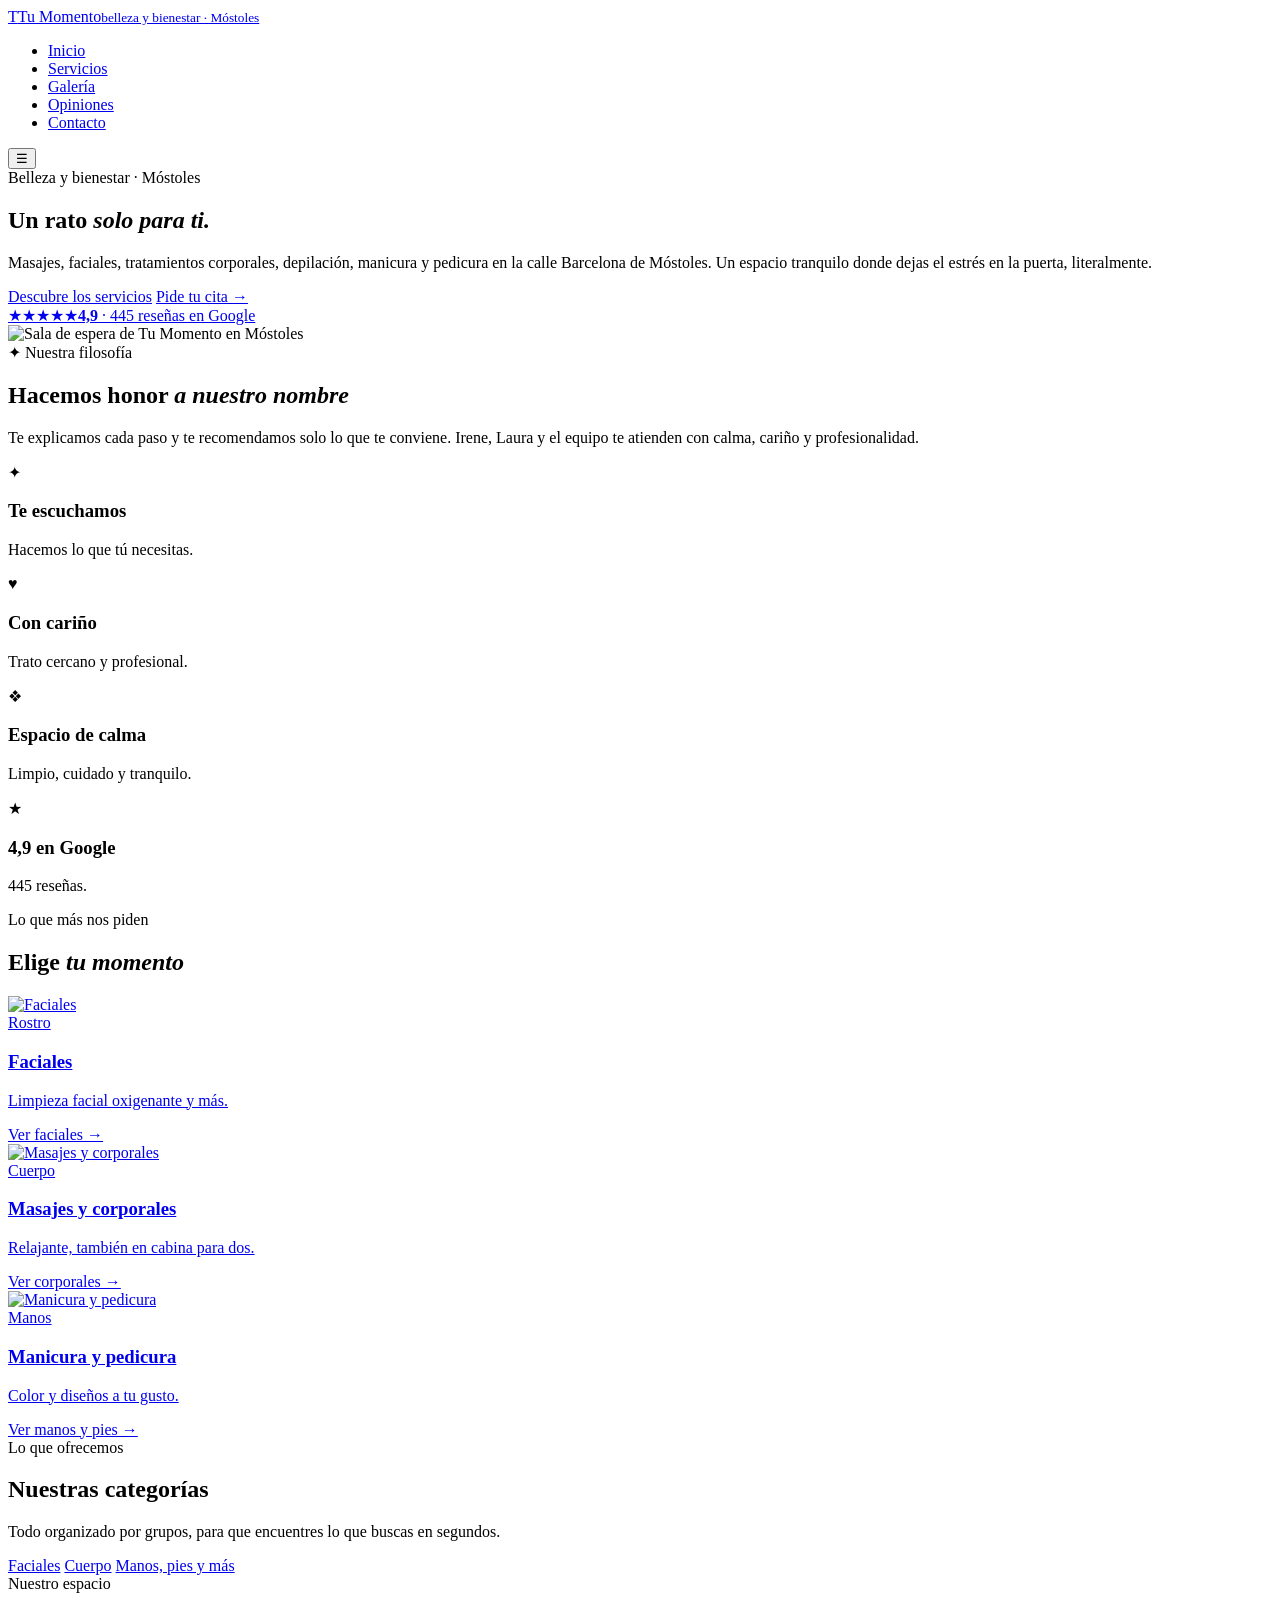
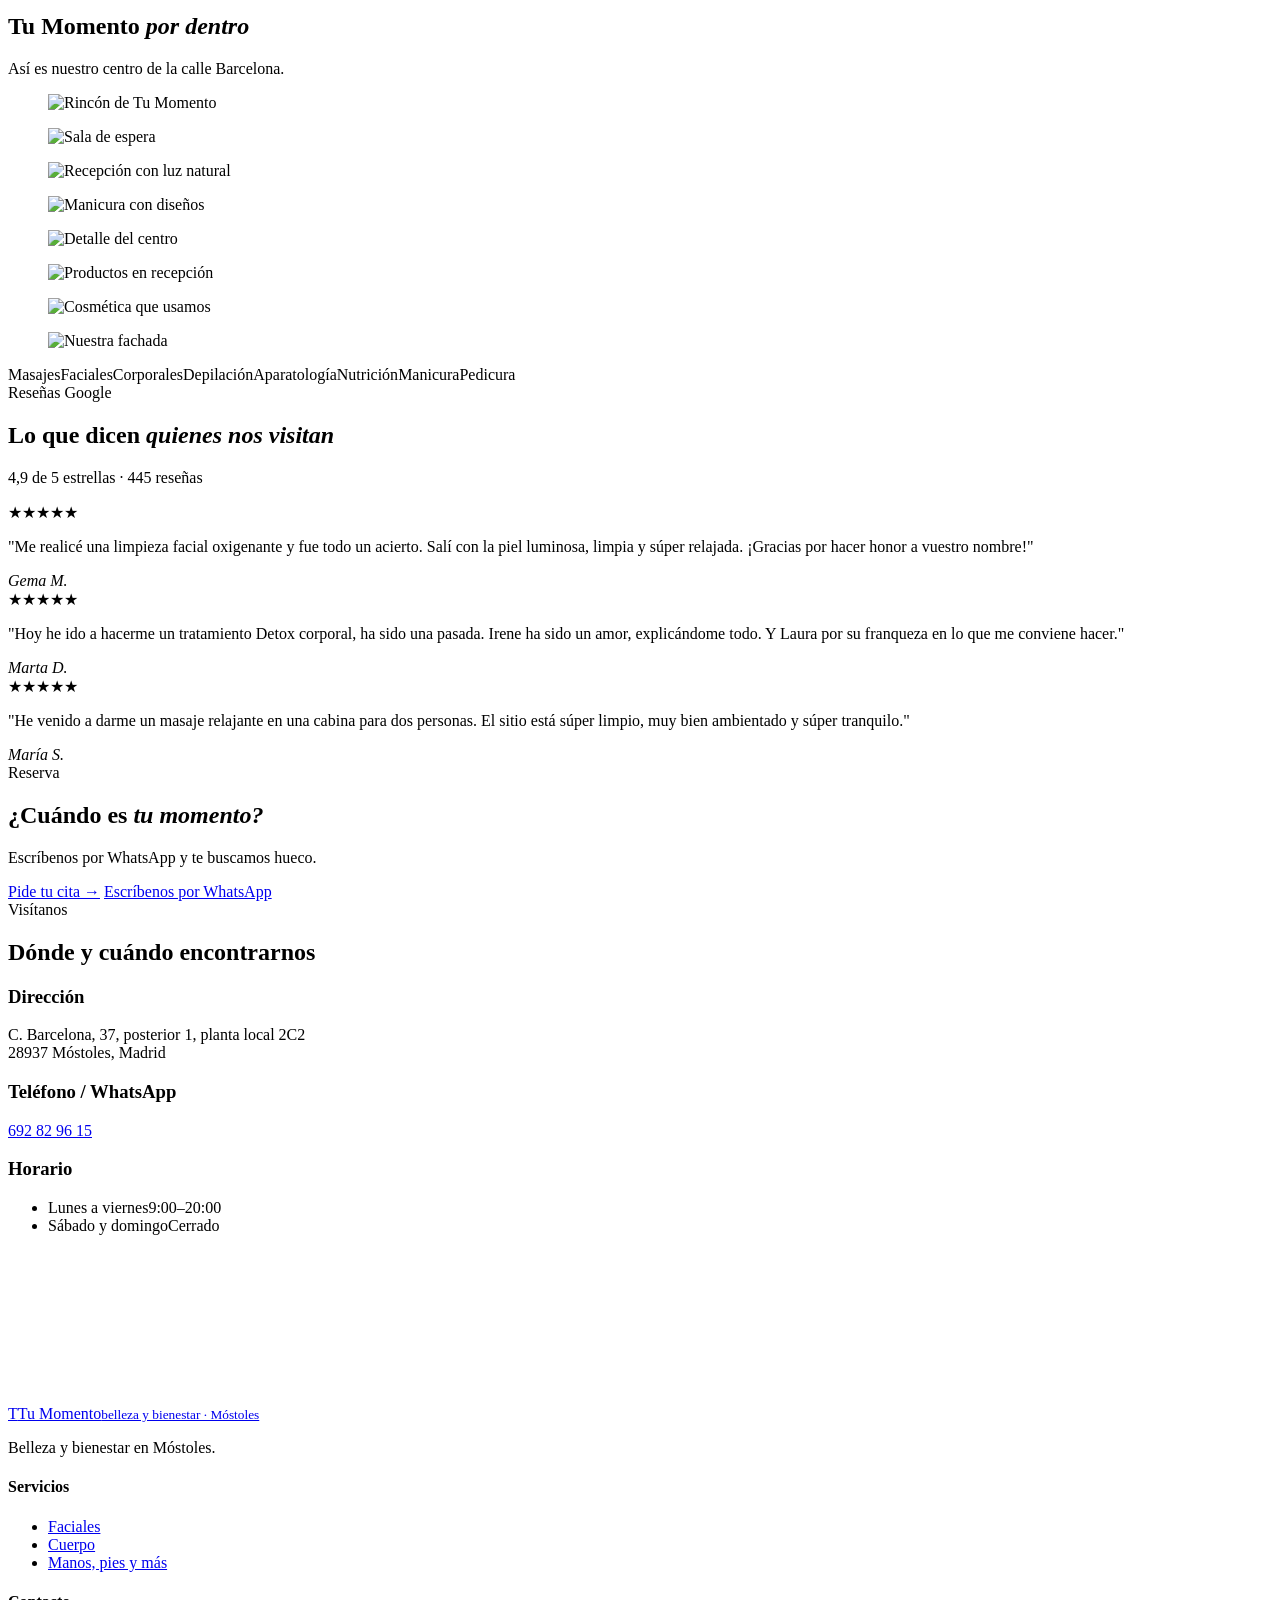
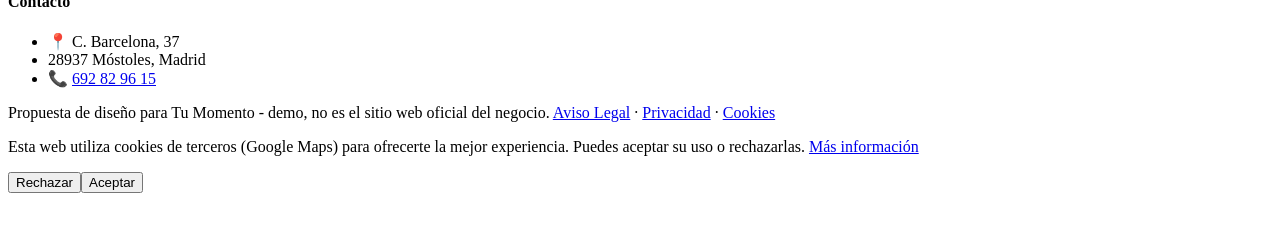
==== index.html @ 865f9e02 "Nebula: index.html" ====
<!DOCTYPE html>
<html lang="es">
<head>
<meta charset="UTF-8">
<meta name="viewport" content="width=device-width, initial-scale=1.0">
<title>Tu Momento — Belleza y bienestar en Móstoles</title>
<meta name="description" content="Tu Momento, espacio integrativo de belleza y bienestar en C. Barcelona 37, Móstoles. Masajes, faciales, tratamientos corporales, depilación, manicura y pedicura. 4,9★ con 445 reseñas en Google.">
<meta name="theme-color" content="#2b2130">
<meta property="og:title" content="Tu Momento · Móstoles">
<meta property="og:image" content="maps_01.jpg">

<link rel="preconnect" href="https://fonts.googleapis.com"><link rel="preconnect" href="https://fonts.gstatic.com" crossorigin><link href="https://fonts.googleapis.com/css2?family=Gilda+Display&family=Inter:wght@300;400;500;600&display=swap" rel="stylesheet">
<link rel="stylesheet" href="styles.css">
</head>
<body>

<header id="header">
  <a href="index.html" class="logo" aria-label="Tu Momento, inicio"><span class="logo-mark">T</span><span class="logo-text"><span class="script">Tu Momento</span><small>belleza y bienestar · Móstoles</small></span></a>
  <nav id="nav" aria-label="Navegación principal"><ul><li><a href="index.html#inicio">Inicio</a></li><li><a href="servicios.html">Servicios</a></li><li><a href="index.html#galeria">Galería</a></li><li><a href="index.html#opiniones">Opiniones</a></li><li><a href="index.html#contacto">Contacto</a></li></ul></nav><button class="nav-toggle" id="navToggle" aria-label="Abrir menú">☰</button>
</header>

<section class="hero" id="inicio">
  <div class="hero-text">
    <span class="eyebrow">Belleza y bienestar · Móstoles</span>
    <h1>Un rato <em>solo para ti.</em></h1>
    <p>Masajes, faciales, tratamientos corporales, depilación, manicura y pedicura en la calle Barcelona de Móstoles. Un espacio tranquilo donde dejas el estrés en la puerta, literalmente.</p>
    <div class="hero-ctas">
      <a href="servicios.html" class="btn-outline">Descubre los servicios</a>
      <a href="https://wa.me/34692829615?text=Hola%2C%20he%20visto%20vuestra%20web%20y%20me%20gustar%C3%ADa%20pedir%20cita%20en%20Tu%20Momento" class="btn-solid" target="_blank" rel="noopener">Pide tu cita →</a>
    </div>
    <a class="hero-rating" href="https://www.google.com/maps/search/?api=1&query=Tu+Momento,+Calle+Barcelona+37,+M%C3%B3stoles" target="_blank" rel="noopener"><span class="stars">★★★★★</span><span><strong>4,9</strong> · 445 reseñas en Google</span></a>
  </div>
  <div class="hero-img"><img src="maps_01.jpg" alt="Sala de espera de Tu Momento en Móstoles" style="object-position:center 35%;"></div>
</section>

<section class="trust">
  <div class="section-head">
    <span class="eyebrow">✦ Nuestra filosofía</span>
    <h2>Hacemos honor <em>a nuestro nombre</em></h2>
    <p>Te explicamos cada paso y te recomendamos solo lo que te conviene. Irene, Laura y el equipo te atienden con calma, cariño y profesionalidad.</p>
  </div>
  <div class="trust-grid">
    <div class="trust-card"><span class="trust-ic">✦</span><h3>Te escuchamos</h3><p>Hacemos lo que tú necesitas.</p></div>
    <div class="trust-card"><span class="trust-ic">♥</span><h3>Con cariño</h3><p>Trato cercano y profesional.</p></div>
    <div class="trust-card"><span class="trust-ic">❖</span><h3>Espacio de calma</h3><p>Limpio, cuidado y tranquilo.</p></div>
    <div class="trust-card"><span class="trust-ic">★</span><h3>4,9 en Google</h3><p>445 reseñas.</p></div>
  </div>
</section>

<section class="worlds">
  <div class="section-head">
    <span class="eyebrow">Lo que más nos piden</span>
    <h2>Elige <em>tu momento</em></h2>
  </div>
  <div class="worlds-grid">
    <a href="servicios.html#rostro" class="world-card"><img src="stock_01.jpg" alt="Faciales"><div class="world-text"><span class="script">Rostro</span><h3>Faciales</h3><p>Limpieza facial oxigenante y más.</p><span class="world-link">Ver faciales →</span></div></a>
    <a href="servicios.html#cuerpo" class="world-card"><img src="stock_02.jpg" alt="Masajes y corporales"><div class="world-text"><span class="script">Cuerpo</span><h3>Masajes y corporales</h3><p>Relajante, también en cabina para dos.</p><span class="world-link">Ver corporales →</span></div></a>
    <a href="servicios.html#manos" class="world-card"><img src="maps_08.jpg" alt="Manicura y pedicura"><div class="world-text"><span class="script">Manos</span><h3>Manicura y pedicura</h3><p>Color y diseños a tu gusto.</p><span class="world-link">Ver manos y pies →</span></div></a>
  </div>
</section>

<section>
  <div class="section-head">
    <span class="eyebrow">Lo que ofrecemos</span>
    <h2>Nuestras categorías</h2>
    <p>Todo organizado por grupos, para que encuentres lo que buscas en segundos.</p>
  </div>
  <div class="cat-pills">
    <a href="servicios.html#rostro" class="cat-pill">Faciales</a>
    <a href="servicios.html#cuerpo" class="cat-pill">Cuerpo</a>
    <a href="servicios.html#manos" class="cat-pill">Manos, pies y más</a>
  </div>
</section>

<section class="gallery-wrap" id="galeria">
  <div class="section-head">
    <span class="eyebrow">Nuestro espacio</span>
    <h2>Tu Momento <em>por dentro</em></h2>
    <p>Así es nuestro centro de la calle Barcelona.</p>
  </div>
  <div class="gallery">
    <figure class="big"><img src="maps_07.jpg" alt="Rincón de Tu Momento" loading="lazy"></figure>
    <figure><img src="maps_01.jpg" alt="Sala de espera" loading="lazy"></figure>
    <figure><img src="maps_04.jpg" alt="Recepción con luz natural" loading="lazy"></figure>
    <figure><img src="maps_08.jpg" alt="Manicura con diseños" loading="lazy"></figure>
    <figure><img src="maps_10.jpg" alt="Detalle del centro" loading="lazy"></figure>
    <figure><img src="maps_03.jpg" alt="Productos en recepción" loading="lazy"></figure>
    <figure><img src="maps_02.jpg" alt="Cosmética que usamos" loading="lazy"></figure>
    <figure><img src="maps_09.jpg" alt="Nuestra fachada" loading="lazy"></figure>
  </div>
  <div class="brands"><span>Masajes</span><span>Faciales</span><span>Corporales</span><span>Depilación</span><span>Aparatología</span><span>Nutrición</span><span>Manicura</span><span>Pedicura</span></div>
</section>

<section class="reviews-wrap" id="opiniones">
  <div class="section-head">
    <span class="eyebrow">Reseñas Google</span>
    <h2>Lo que dicen <em>quienes nos visitan</em></h2>
    <p>4,9 de 5 estrellas · 445 reseñas</p>
  </div>
  <div class="review-grid">
    <div class="review-card"><div class="stars">★★★★★</div><p>"Me realicé una limpieza facial oxigenante y fue todo un acierto. Salí con la piel luminosa, limpia y súper relajada. ¡Gracias por hacer honor a vuestro nombre!"</p><cite>Gema M.</cite></div>
    <div class="review-card"><div class="stars">★★★★★</div><p>"Hoy he ido a hacerme un tratamiento Detox corporal, ha sido una pasada. Irene ha sido un amor, explicándome todo. Y Laura por su franqueza en lo que me conviene hacer."</p><cite>Marta D.</cite></div>
    <div class="review-card"><div class="stars">★★★★★</div><p>"He venido a darme un masaje relajante en una cabina para dos personas. El sitio está súper limpio, muy bien ambientado y súper tranquilo."</p><cite>María S.</cite></div>
  </div>
</section>

<section class="cta-section">
  <span class="eyebrow">Reserva</span>
  <h2>¿Cuándo es <em>tu momento?</em></h2>
  <p>Escríbenos por WhatsApp y te buscamos hueco.</p>
  <div class="cta-row">
    <a href="https://wa.me/34692829615?text=Hola%2C%20he%20visto%20vuestra%20web%20y%20me%20gustar%C3%ADa%20pedir%20cita%20en%20Tu%20Momento" class="btn-solid" target="_blank" rel="noopener">Pide tu cita →</a>
    <a href="https://wa.me/34692829615?text=Hola%2C%20he%20visto%20vuestra%20web%20y%20me%20gustar%C3%ADa%20pedir%20cita%20en%20Tu%20Momento" class="btn-outline" target="_blank" rel="noopener">Escríbenos por WhatsApp</a>
  </div>
</section>

<section class="contact-section" id="contacto">
  <div class="section-head">
    <span class="eyebrow">Visítanos</span>
    <h2>Dónde y cuándo encontrarnos</h2>
  </div>
  <div class="contact-grid">
    <div class="contact-info">
      <div class="contact-block"><h3>Dirección</h3><p>C. Barcelona, 37, posterior 1, planta local 2C2<br>28937 Móstoles, Madrid</p></div>
      <div class="contact-block"><h3>Teléfono / WhatsApp</h3><p><a href="tel:+34692829615">692 82 96 15</a></p></div>
      <div class="contact-block"><h3>Horario</h3><ul class="hours-list"><li><span>Lunes a viernes</span><span>9:00–20:00</span></li><li><span>Sábado y domingo</span><span>Cerrado</span></li></ul></div>
      
    </div>
    <div class="contact-map">
      <iframe title="Mapa de Tu Momento" src="https://www.google.com/maps?q=Tu+Momento,+Calle+Barcelona+37,+M%C3%B3stoles&output=embed" width="100%" height="100%" style="border:0;" allowfullscreen="" loading="lazy" referrerpolicy="no-referrer-when-downgrade"></iframe>
    </div>
  </div>
</section>

<footer>
  <div class="footer-grid">
    <div class="footer-brand">
      <a href="index.html" class="logo light"><span class="logo-mark">T</span><span class="logo-text"><span class="script">Tu Momento</span><small>belleza y bienestar · Móstoles</small></span></a>
      <p>Belleza y bienestar en Móstoles.</p>
    </div>
    <div><h4>Servicios</h4><ul><li><a href="servicios.html#rostro">Faciales</a></li><li><a href="servicios.html#cuerpo">Cuerpo</a></li><li><a href="servicios.html#manos">Manos, pies y más</a></li></ul></div>
    <div><h4>Contacto</h4><ul><li>📍 C. Barcelona, 37</li><li>28937 Móstoles, Madrid</li><li>📞 <a href="tel:+34692829615">692 82 96 15</a></li></ul></div>
  </div>
  <div class="footer-bottom">
    <span>Propuesta de diseño para Tu Momento - demo, no es el sitio web oficial del negocio.</span>
    <span><a href="aviso-legal.html">Aviso Legal</a> &middot; <a href="politica-privacidad.html">Privacidad</a> &middot; <a href="politica-cookies.html">Cookies</a></span>
  </div>
</footer>

<div id="cookie-banner" class="cookie-banner"><p>Esta web utiliza cookies de terceros (Google Maps) para ofrecerte la mejor experiencia. Puedes aceptar su uso o rechazarlas. <a href="politica-cookies.html">Más información</a></p><div class="cookie-actions"><button onclick="setCookieChoice('rejected')" class="ck-reject">Rechazar</button><button onclick="setCookieChoice('accepted')" class="ck-accept">Aceptar</button></div></div>
<div class="social-fabs"><a class="wa-fab" href="https://wa.me/34692829615?text=Hola%2C%20he%20visto%20vuestra%20web%20y%20me%20gustar%C3%ADa%20pedir%20cita%20en%20Tu%20Momento" target="_blank" rel="noopener" aria-label="Escribir por WhatsApp"><svg width="28" height="28" viewBox="0 0 24 24" fill="white"><path d="M17.5 14.4c-.3-.1-1.8-.9-2-1s-.5-.1-.7.1-.8 1-.9 1.2-.3.2-.6.1a8.2 8.2 0 0 1-2.4-1.5 9 9 0 0 1-1.7-2.1c-.2-.3 0-.5.1-.6l.4-.5.3-.5v-.5l-.9-2.2c-.2-.6-.5-.5-.7-.5h-.6a1.1 1.1 0 0 0-.8.4 3.4 3.4 0 0 0-1 2.5 5.9 5.9 0 0 0 1.2 3.1 13.5 13.5 0 0 0 5.2 4.6c2.6 1 2.6.7 3.1.6a2.6 2.6 0 0 0 1.7-1.2 2.1 2.1 0 0 0 .2-1.2c-.1-.1-.3-.2-.6-.3ZM12 21.8a9.8 9.8 0 0 1-5-1.4l-.4-.2-3.7 1 1-3.6-.2-.4A9.8 9.8 0 1 1 12 21.8Zm8.4-18.3A11.8 11.8 0 0 0 1.8 17.7L.2 23.8l6.3-1.6a11.8 11.8 0 0 0 5.6 1.4A11.8 11.8 0 0 0 20.4 3.5Z"/></svg></a></div>
<script src="main.js"></script>
</body>
</html>
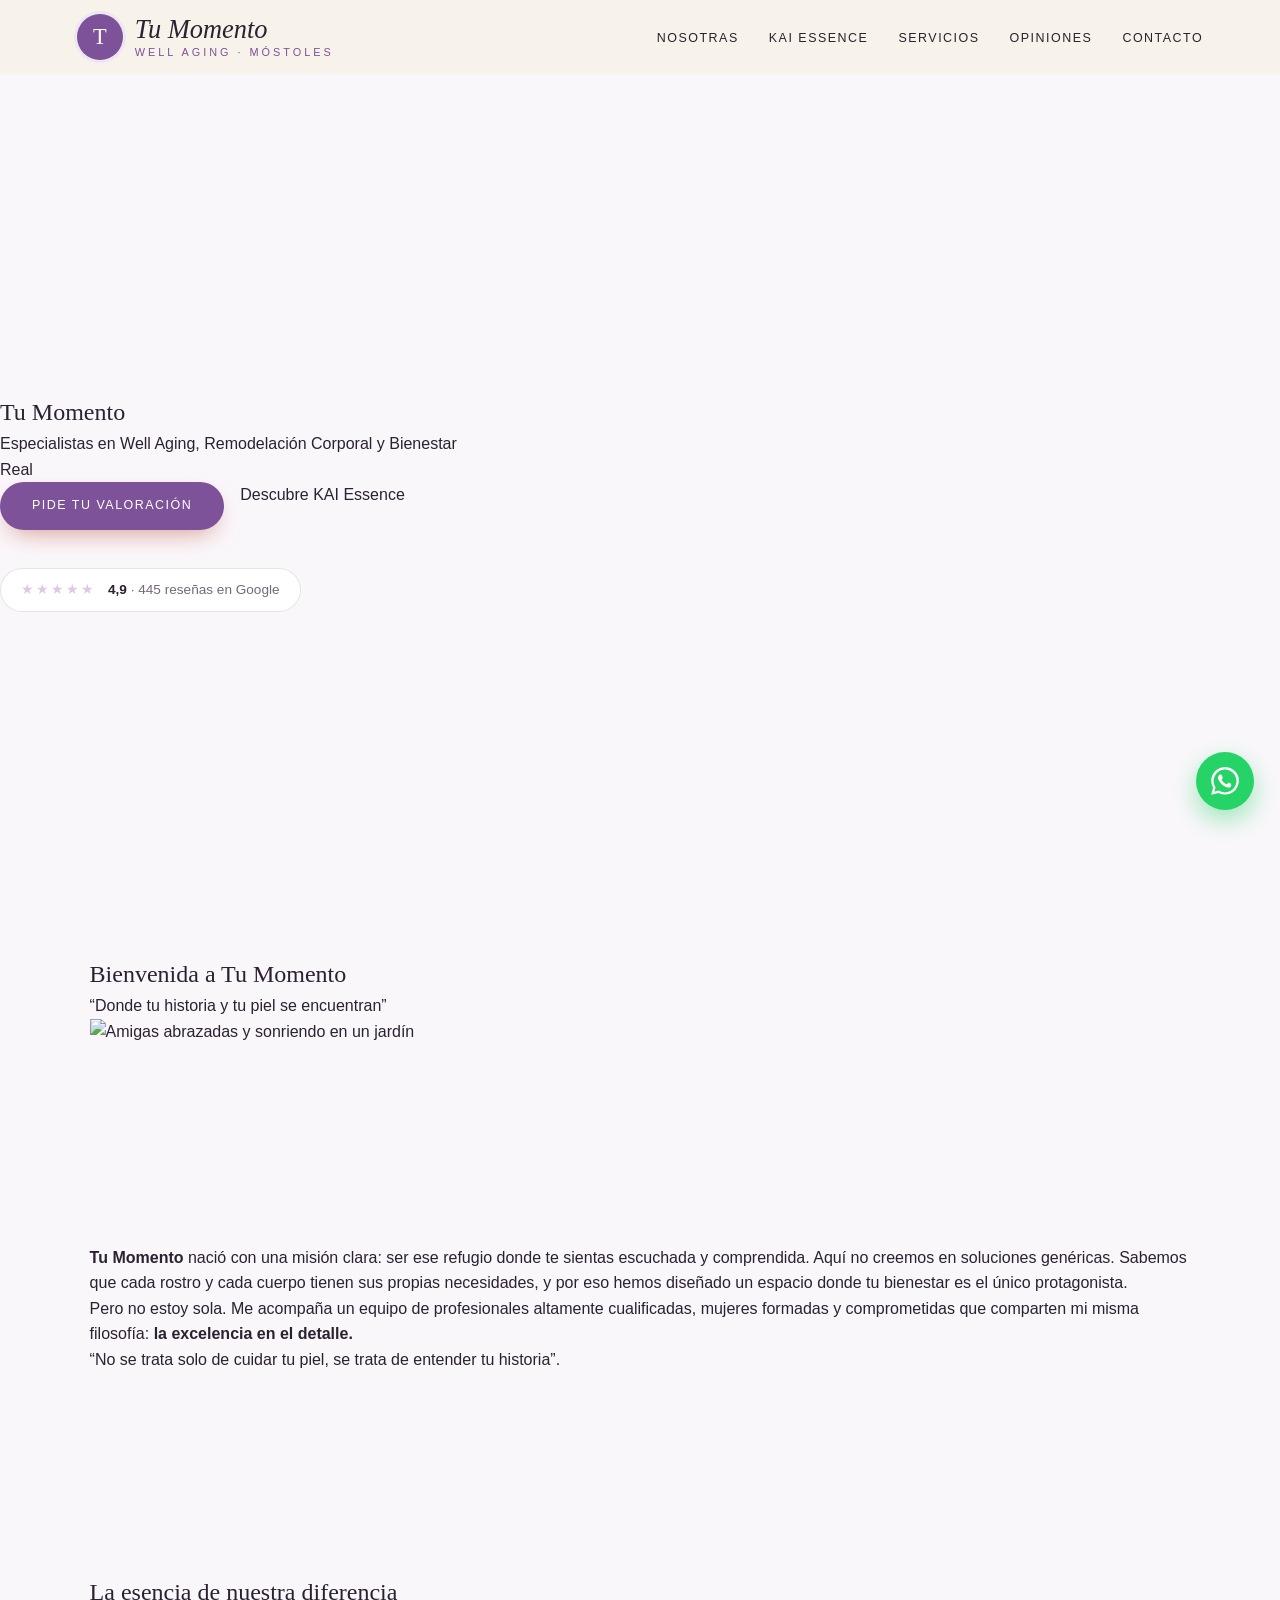
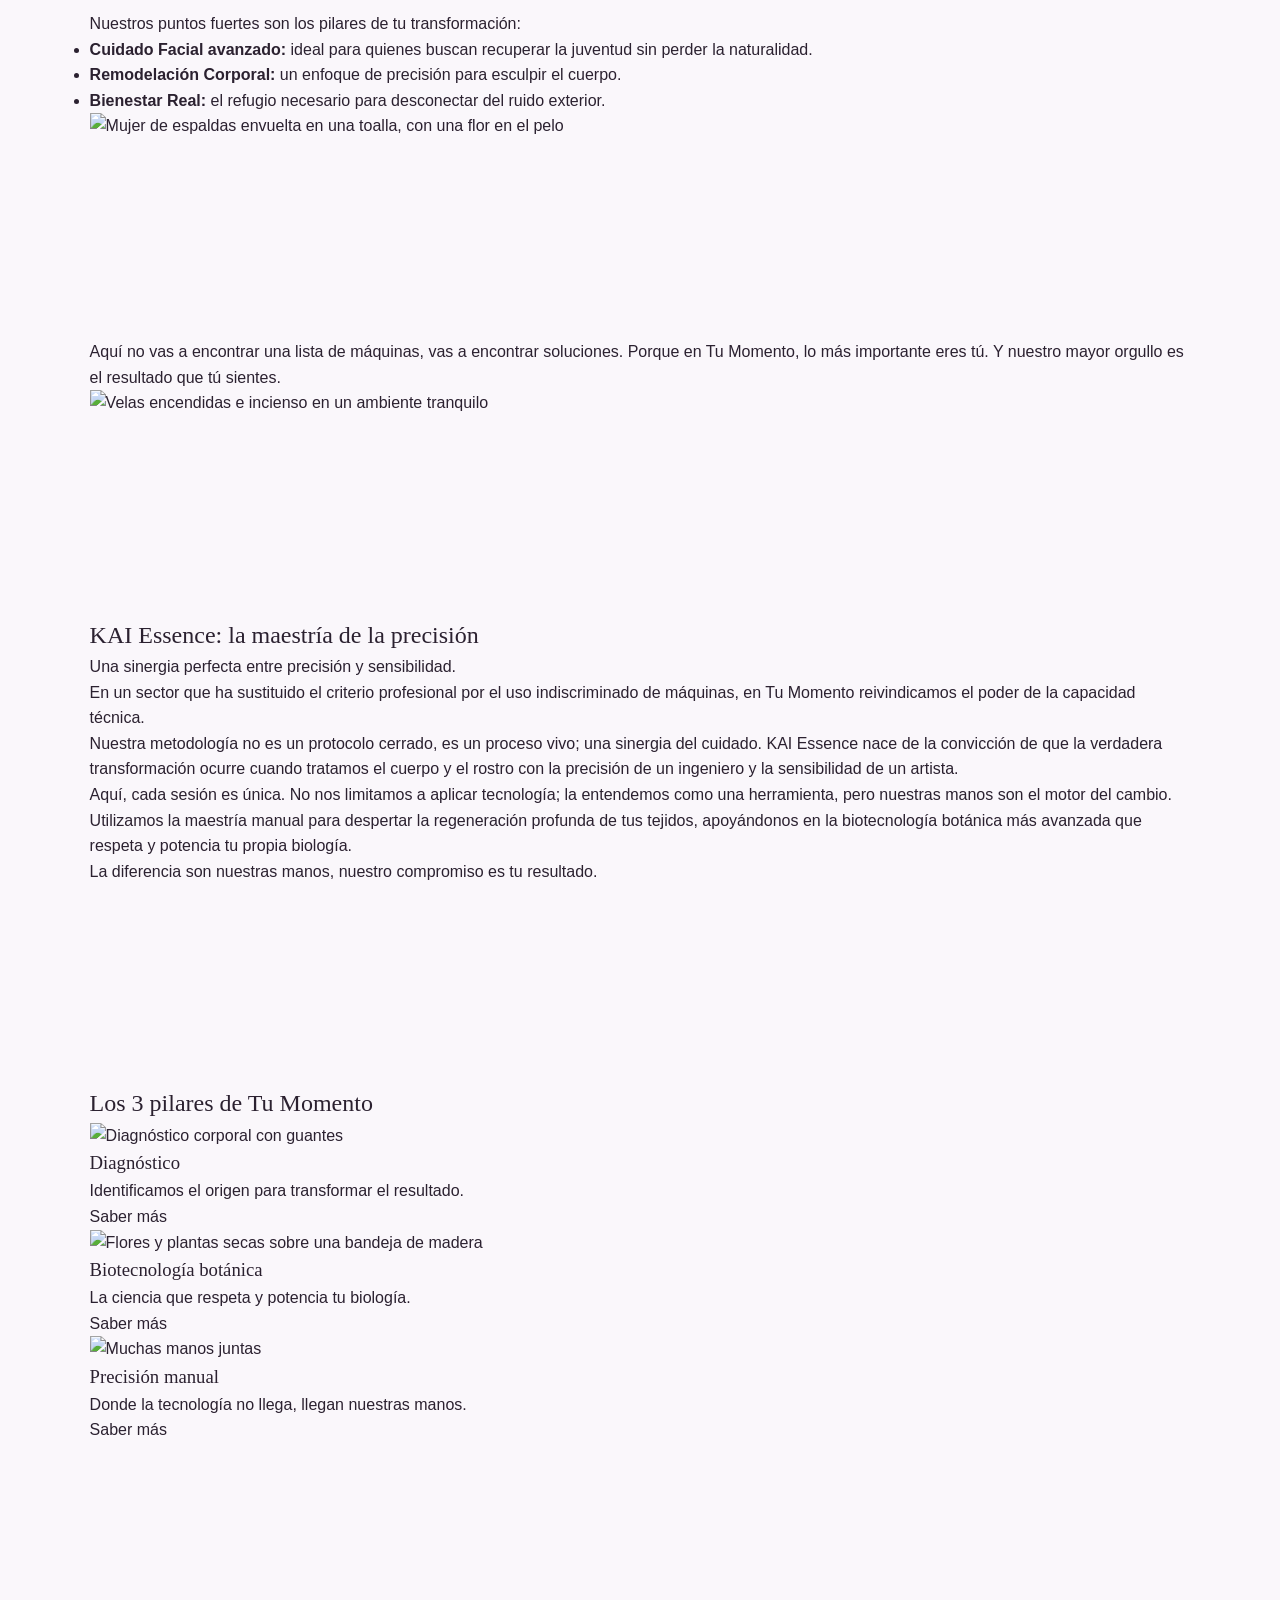
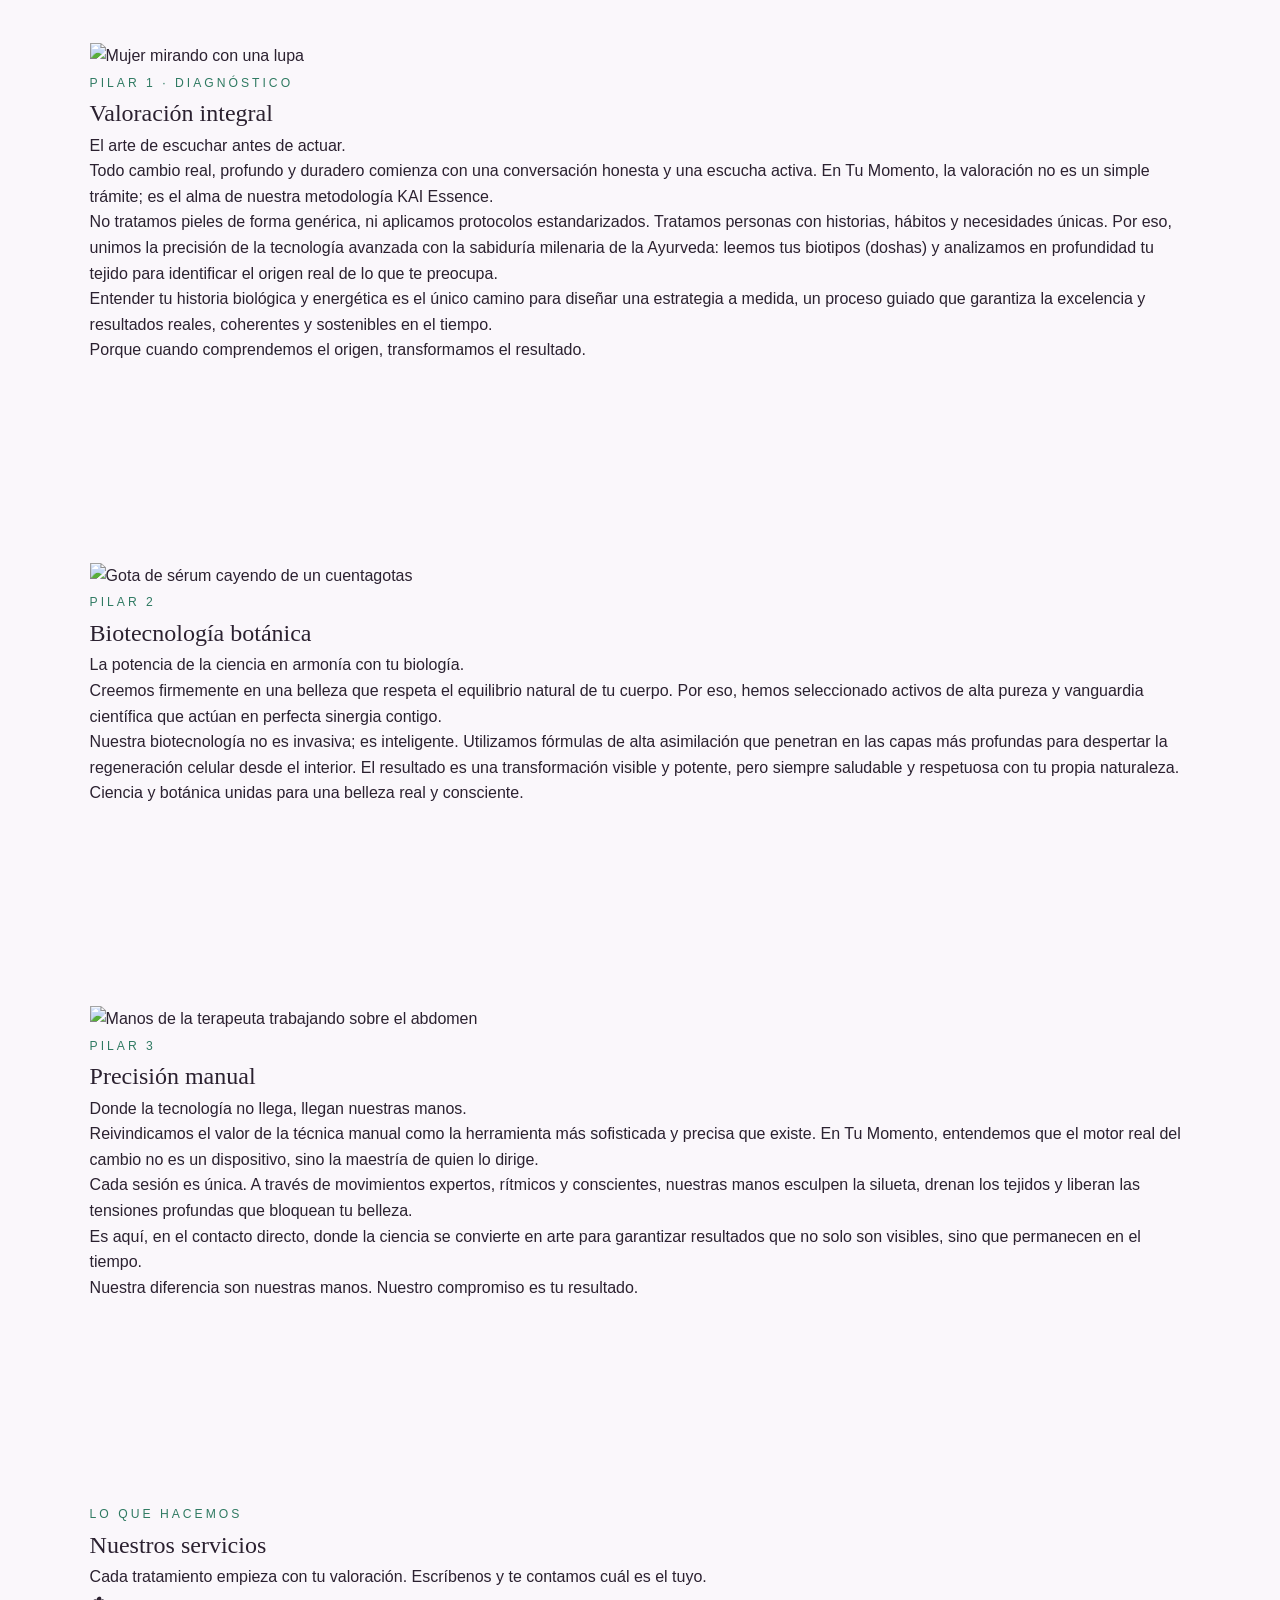
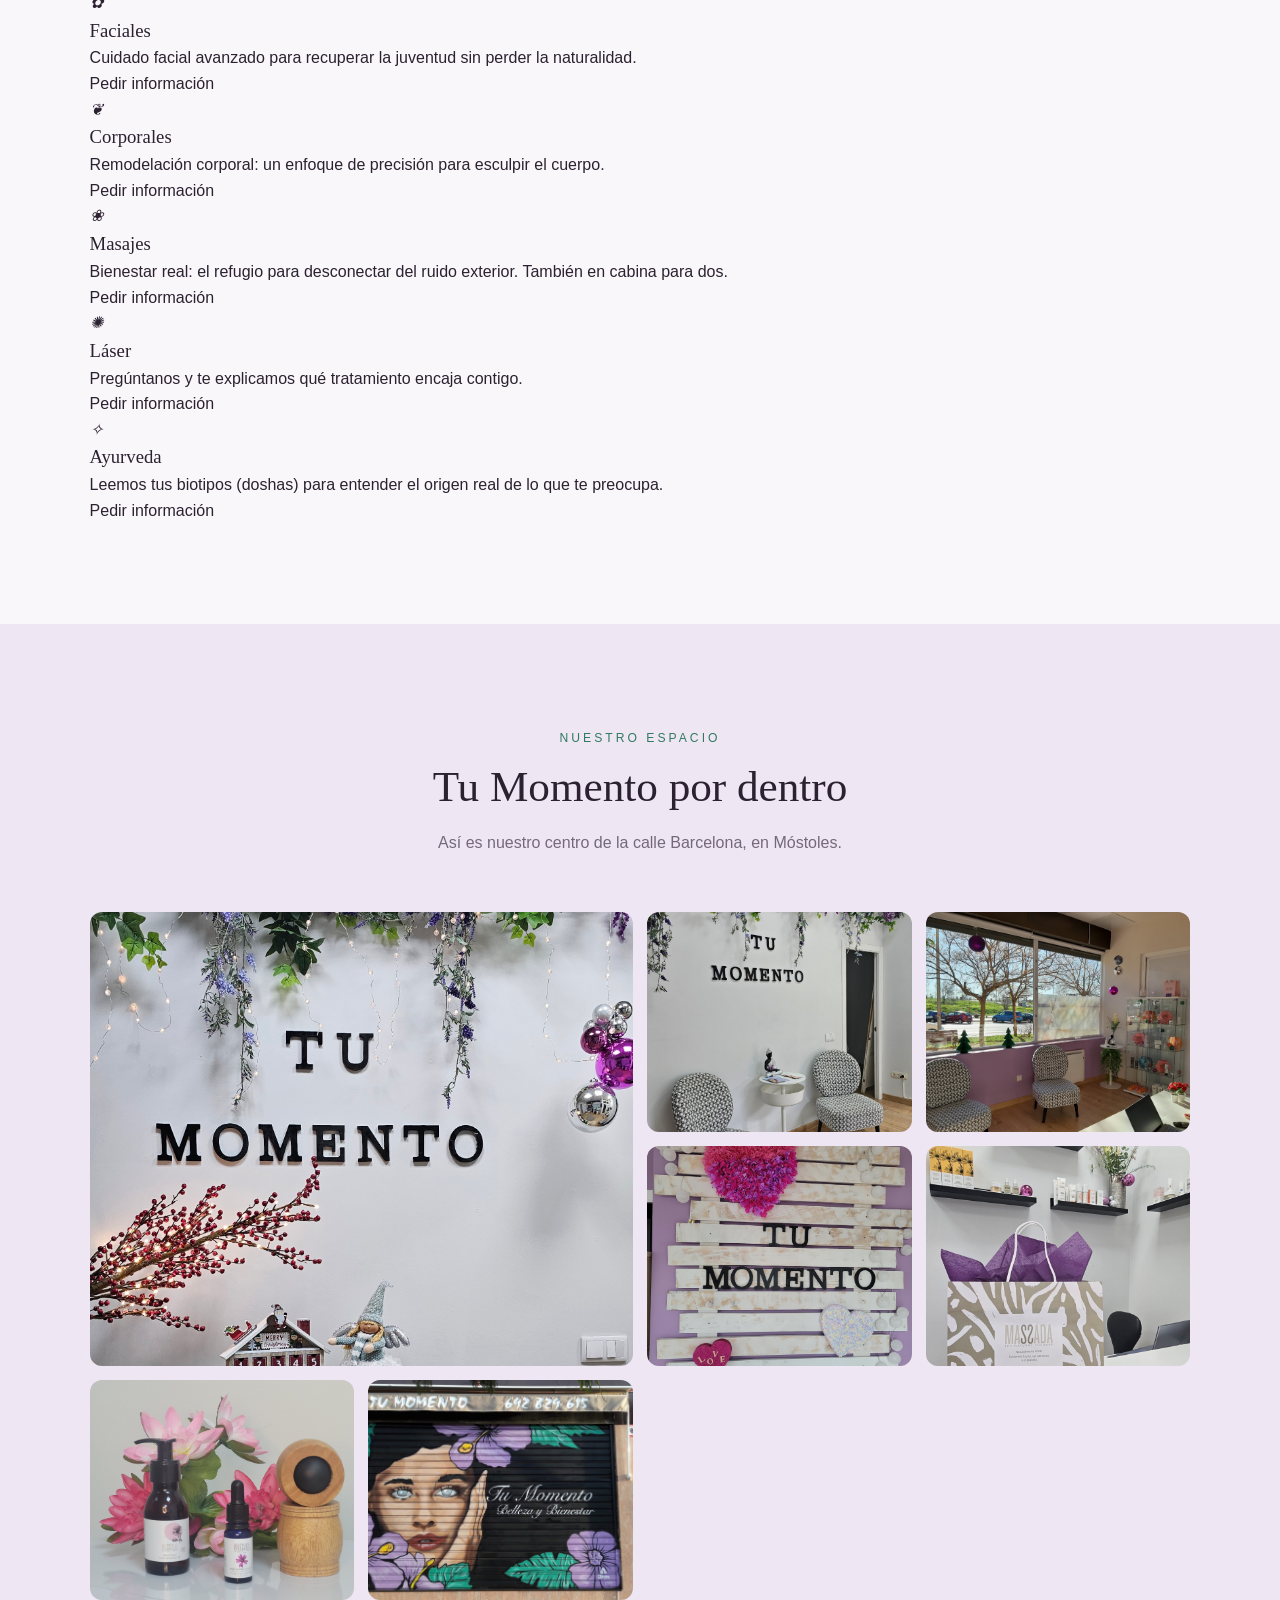
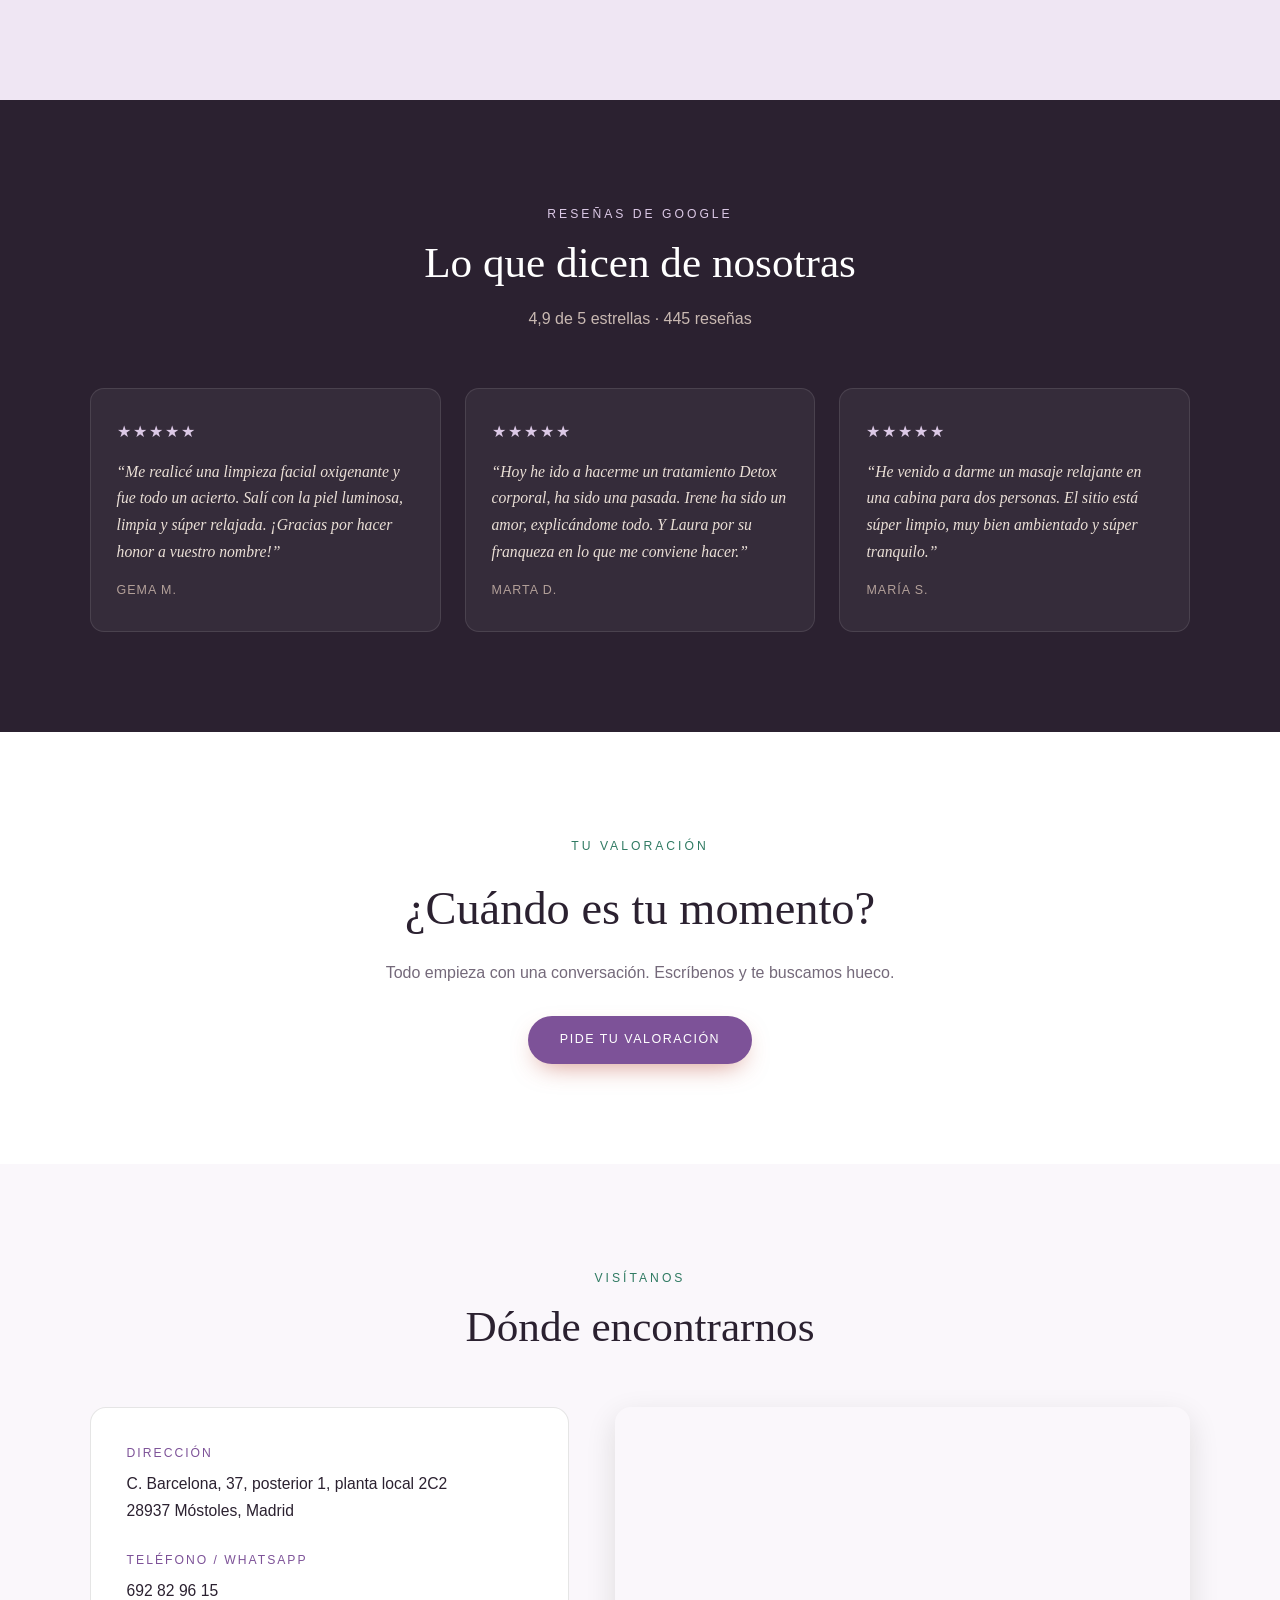
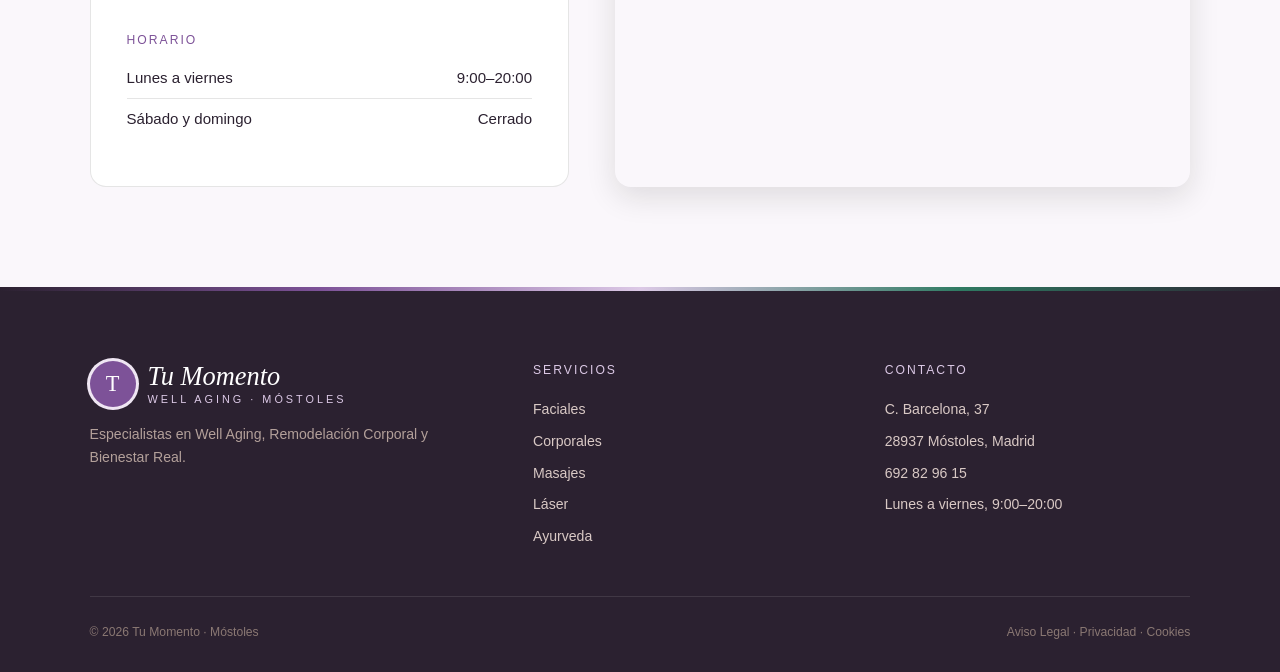
==== commit 31e7d0fe: "Tu Momento: especificaciones de Laura (index.html)" ====
--- a/index.html
+++ b/index.html
@@ -3,130 +3,228 @@
 <head>
 <meta charset="UTF-8">
 <meta name="viewport" content="width=device-width, initial-scale=1.0">
-<title>Tu Momento — Belleza y bienestar en Móstoles</title>
-<meta name="description" content="Tu Momento, espacio integrativo de belleza y bienestar en C. Barcelona 37, Móstoles. Masajes, faciales, tratamientos corporales, depilación, manicura y pedicura. 4,9★ con 445 reseñas en Google.">
-<meta name="theme-color" content="#2b2130">
+<title>Tu Momento · Well Aging, Remodelación Corporal y Bienestar en Móstoles</title>
+<meta name="description" content="Tu Momento, en C. Barcelona 37, Móstoles: especialistas en Well Aging, Remodelación Corporal y Bienestar Real. Faciales, corporales, masajes, láser y Ayurveda con la metodología KAI Essence. 4,9★ con 445 reseñas en Google.">
+<meta name="theme-color" content="#5d4a5c">
 <meta property="og:title" content="Tu Momento · Móstoles">
-<meta property="og:image" content="maps_01.jpg">
-
-<link rel="preconnect" href="https://fonts.googleapis.com"><link rel="preconnect" href="https://fonts.gstatic.com" crossorigin><link href="https://fonts.googleapis.com/css2?family=Gilda+Display&family=Inter:wght@300;400;500;600&display=swap" rel="stylesheet">
+<meta property="og:description" content="Especialistas en Well Aging, Remodelación Corporal y Bienestar Real.">
+<meta property="og:image" content="tm-lavanda.jpg">
+<link rel="preconnect" href="https://fonts.googleapis.com"><link rel="preconnect" href="https://fonts.gstatic.com" crossorigin>
+<link href="https://fonts.googleapis.com/css2?family=Cinzel:wght@500;600;700&family=Montserrat:ital,wght@0,400;0,500;0,600;0,700;1,400&display=swap" rel="stylesheet">
 <link rel="stylesheet" href="styles.css">
 </head>
 <body>
 
 <header id="header">
-  <a href="index.html" class="logo" aria-label="Tu Momento, inicio"><span class="logo-mark">T</span><span class="logo-text"><span class="script">Tu Momento</span><small>belleza y bienestar · Móstoles</small></span></a>
-  <nav id="nav" aria-label="Navegación principal"><ul><li><a href="index.html#inicio">Inicio</a></li><li><a href="servicios.html">Servicios</a></li><li><a href="index.html#galeria">Galería</a></li><li><a href="index.html#opiniones">Opiniones</a></li><li><a href="index.html#contacto">Contacto</a></li></ul></nav><button class="nav-toggle" id="navToggle" aria-label="Abrir menú">☰</button>
+  <a href="#inicio" class="logo" aria-label="Tu Momento, inicio"><span class="logo-mark">T</span><span class="logo-text"><span class="script">Tu Momento</span><small>Well Aging · Móstoles</small></span></a>
+  <nav id="nav" aria-label="Navegación principal"><ul>
+    <li><a href="#bienvenida">Nosotras</a></li>
+    <li><a href="#kai">KAI Essence</a></li>
+    <li><a href="#servicios">Servicios</a></li>
+    <li><a href="#opiniones">Opiniones</a></li>
+    <li><a href="#contacto">Contacto</a></li>
+  </ul></nav><button class="nav-toggle" id="navToggle" aria-label="Abrir menú">☰</button>
 </header>
 
+<!-- 1. PORTADA: vídeo de lavanda en movimiento -->
 <section class="hero" id="inicio">
-  <div class="hero-text">
-    <span class="eyebrow">Belleza y bienestar · Móstoles</span>
-    <h1>Un rato <em>solo para ti.</em></h1>
-    <p>Masajes, faciales, tratamientos corporales, depilación, manicura y pedicura en la calle Barcelona de Móstoles. Un espacio tranquilo donde dejas el estrés en la puerta, literalmente.</p>
+  <img class="poster" src="lavanda.jpg" alt="" aria-hidden="true">
+  <video id="heroVideo" autoplay muted loop playsinline preload="auto" poster="lavanda.jpg" aria-hidden="true"><source src="lavanda.mp4" type="video/mp4"></video>
+  <div class="hero-in">
+    <h1>Tu Momento</h1>
+    <p class="tag">Especialistas en Well Aging, Remodelación Corporal y Bienestar Real</p>
     <div class="hero-ctas">
-      <a href="servicios.html" class="btn-outline">Descubre los servicios</a>
-      <a href="https://wa.me/34692829615?text=Hola%2C%20he%20visto%20vuestra%20web%20y%20me%20gustar%C3%ADa%20pedir%20cita%20en%20Tu%20Momento" class="btn-solid" target="_blank" rel="noopener">Pide tu cita →</a>
+      <a href="https://wa.me/34692829615?text=Hola%2C%20he%20visto%20vuestra%20web%20y%20me%20gustar%C3%ADa%20pedir%20una%20valoraci%C3%B3n%20en%20Tu%20Momento" class="btn btn-solid" target="_blank" rel="noopener">Pide tu valoración</a>
+      <a href="#kai" class="btn btn-ghost">Descubre KAI Essence</a>
     </div>
     <a class="hero-rating" href="https://www.google.com/maps/search/?api=1&query=Tu+Momento,+Calle+Barcelona+37,+M%C3%B3stoles" target="_blank" rel="noopener"><span class="stars">★★★★★</span><span><strong>4,9</strong> · 445 reseñas en Google</span></a>
   </div>
-  <div class="hero-img"><img src="maps_01.jpg" alt="Sala de espera de Tu Momento en Móstoles" style="object-position:center 35%;"></div>
-</section>
-
-<section class="trust">
-  <div class="section-head">
-    <span class="eyebrow">✦ Nuestra filosofía</span>
-    <h2>Hacemos honor <em>a nuestro nombre</em></h2>
-    <p>Te explicamos cada paso y te recomendamos solo lo que te conviene. Irene, Laura y el equipo te atienden con calma, cariño y profesionalidad.</p>
-  </div>
-  <div class="trust-grid">
-    <div class="trust-card"><span class="trust-ic">✦</span><h3>Te escuchamos</h3><p>Hacemos lo que tú necesitas.</p></div>
-    <div class="trust-card"><span class="trust-ic">♥</span><h3>Con cariño</h3><p>Trato cercano y profesional.</p></div>
-    <div class="trust-card"><span class="trust-ic">❖</span><h3>Espacio de calma</h3><p>Limpio, cuidado y tranquilo.</p></div>
-    <div class="trust-card"><span class="trust-ic">★</span><h3>4,9 en Google</h3><p>445 reseñas.</p></div>
-  </div>
-</section>
-
-<section class="worlds">
-  <div class="section-head">
-    <span class="eyebrow">Lo que más nos piden</span>
-    <h2>Elige <em>tu momento</em></h2>
-  </div>
-  <div class="worlds-grid">
-    <a href="servicios.html#rostro" class="world-card"><img src="stock_01.jpg" alt="Faciales"><div class="world-text"><span class="script">Rostro</span><h3>Faciales</h3><p>Limpieza facial oxigenante y más.</p><span class="world-link">Ver faciales →</span></div></a>
-    <a href="servicios.html#cuerpo" class="world-card"><img src="stock_02.jpg" alt="Masajes y corporales"><div class="world-text"><span class="script">Cuerpo</span><h3>Masajes y corporales</h3><p>Relajante, también en cabina para dos.</p><span class="world-link">Ver corporales →</span></div></a>
-    <a href="servicios.html#manos" class="world-card"><img src="maps_08.jpg" alt="Manicura y pedicura"><div class="world-text"><span class="script">Manos</span><h3>Manicura y pedicura</h3><p>Color y diseños a tu gusto.</p><span class="world-link">Ver manos y pies →</span></div></a>
-  </div>
-</section>
-
-<section>
-  <div class="section-head">
-    <span class="eyebrow">Lo que ofrecemos</span>
-    <h2>Nuestras categorías</h2>
-    <p>Todo organizado por grupos, para que encuentres lo que buscas en segundos.</p>
-  </div>
-  <div class="cat-pills">
-    <a href="servicios.html#rostro" class="cat-pill">Faciales</a>
-    <a href="servicios.html#cuerpo" class="cat-pill">Cuerpo</a>
-    <a href="servicios.html#manos" class="cat-pill">Manos, pies y más</a>
-  </div>
-</section>
-
+  <span class="scroll-hint" aria-hidden="true"></span>
+</section>
+
+<!-- 2. BIENVENIDA -->
+<section class="welcome" id="bienvenida">
+  <div class="rv">
+    <h2>Bienvenida a Tu Momento</h2>
+    <p class="sub">“Donde tu historia y tu piel se encuentran”</p>
+  </div>
+  <figure class="rv"><img src="tm-bienvenida.jpg" alt="Amigas abrazadas y sonriendo en un jardín" loading="lazy"></figure>
+</section>
+
+<!-- 3. NUESTRA HISTORIA -->
+<section class="story soft" style="--img:url('tm-historia.jpg')">
+  <div class="wrap rv">
+    <p><strong>Tu Momento</strong> nació con una misión clara: ser ese refugio donde te sientas escuchada y comprendida. Aquí no creemos en soluciones genéricas. Sabemos que cada rostro y cada cuerpo tienen sus propias necesidades, y por eso hemos diseñado un espacio donde tu bienestar es el único protagonista.</p>
+    <p>Pero no estoy sola. Me acompaña un equipo de profesionales altamente cualificadas, mujeres formadas y comprometidas que comparten mi misma filosofía: <strong>la excelencia en el detalle.</strong></p>
+    <p class="quote">“No se trata solo de cuidar tu piel, se trata de entender tu historia”.</p>
+  </div>
+</section>
+
+<!-- 4. LA ESENCIA DE NUESTRA DIFERENCIA -->
+<section class="essence">
+  <div class="wrap">
+    <div class="rv">
+      <h2>La esencia de nuestra diferencia</h2>
+      <p>Nuestros puntos fuertes son los pilares de tu transformación:</p>
+      <ul>
+        <li><b>Cuidado Facial avanzado:</b> ideal para quienes buscan recuperar la juventud sin perder la naturalidad.</li>
+        <li><b>Remodelación Corporal:</b> un enfoque de precisión para esculpir el cuerpo.</li>
+        <li><b>Bienestar Real:</b> el refugio necesario para desconectar del ruido exterior.</li>
+      </ul>
+    </div>
+    <figure class="rv"><img src="tm-esencia.jpg" alt="Mujer de espaldas envuelta en una toalla, con una flor en el pelo" loading="lazy"></figure>
+  </div>
+</section>
+
+<!-- 5. SOLUCIONES, NO MÁQUINAS -->
+<section class="manifest">
+  <div class="wrap">
+    <p class="rv">Aquí no vas a encontrar una lista de máquinas, vas a encontrar soluciones. Porque en Tu Momento, lo más importante eres tú. Y nuestro mayor orgullo es el resultado que tú sientes.</p>
+    <figure class="rv"><img src="tm-velas.jpg" alt="Velas encendidas e incienso en un ambiente tranquilo" loading="lazy"></figure>
+  </div>
+</section>
+
+<!-- 6. KAI ESSENCE -->
+<section class="kai soft" id="kai" style="--img:url('tm-kai.jpg')">
+  <div class="wrap rv">
+    <h2>KAI Essence: la maestría de la precisión</h2>
+    <p class="sub">Una sinergia perfecta entre precisión y sensibilidad.</p>
+    <p>En un sector que ha sustituido el criterio profesional por el uso indiscriminado de máquinas, en Tu Momento reivindicamos el poder de la capacidad técnica.</p>
+    <p>Nuestra metodología no es un protocolo cerrado, es un proceso vivo; una sinergia del cuidado. KAI Essence nace de la convicción de que la verdadera transformación ocurre cuando tratamos el cuerpo y el rostro con la precisión de un ingeniero y la sensibilidad de un artista.</p>
+    <p>Aquí, cada sesión es única. No nos limitamos a aplicar tecnología; la entendemos como una herramienta, pero nuestras manos son el motor del cambio. Utilizamos la maestría manual para despertar la regeneración profunda de tus tejidos, apoyándonos en la biotecnología botánica más avanzada que respeta y potencia tu propia biología.</p>
+    <p class="claim">La diferencia son nuestras manos, nuestro compromiso es tu resultado.</p>
+  </div>
+</section>
+
+<!-- 7. LOS 3 PILARES -->
+<section class="pillars" id="pilares">
+  <div class="head rv"><h2>Los 3 pilares de Tu Momento</h2></div>
+  <div class="grid">
+    <a class="pillar rv" href="#valoracion"><figure><img src="tm-pilar1.jpg" alt="Diagnóstico corporal con guantes" loading="lazy"></figure><h3>Diagnóstico</h3><p>Identificamos el origen para transformar el resultado.</p><span>Saber más</span></a>
+    <a class="pillar rv" href="#botanica"><figure><img src="tm-pilar2.jpg" alt="Flores y plantas secas sobre una bandeja de madera" loading="lazy"></figure><h3>Biotecnología botánica</h3><p>La ciencia que respeta y potencia tu biología.</p><span>Saber más</span></a>
+    <a class="pillar rv" href="#precision"><figure><img src="tm-pilar3.jpg" alt="Muchas manos juntas" loading="lazy"></figure><h3>Precisión manual</h3><p>Donde la tecnología no llega, llegan nuestras manos.</p><span>Saber más</span></a>
+  </div>
+</section>
+
+<!-- 8. VALORACIÓN INTEGRAL -->
+<section class="detail" id="valoracion">
+  <div class="wrap">
+    <figure class="rv"><img src="tm-valoracion.jpg" alt="Mujer mirando con una lupa" loading="lazy" style="object-position:30% center"></figure>
+    <div class="rv">
+      <span class="eyebrow">Pilar 1 · Diagnóstico</span>
+      <h2>Valoración integral</h2>
+      <p class="sub">El arte de escuchar antes de actuar.</p>
+      <p>Todo cambio real, profundo y duradero comienza con una conversación honesta y una escucha activa. En Tu Momento, la valoración no es un simple trámite; es el alma de nuestra metodología KAI Essence.</p>
+      <p>No tratamos pieles de forma genérica, ni aplicamos protocolos estandarizados. Tratamos personas con historias, hábitos y necesidades únicas. Por eso, unimos la precisión de la tecnología avanzada con la sabiduría milenaria de la Ayurveda: leemos tus biotipos (doshas) y analizamos en profundidad tu tejido para identificar el origen real de lo que te preocupa.</p>
+      <p>Entender tu historia biológica y energética es el único camino para diseñar una estrategia a medida, un proceso guiado que garantiza la excelencia y resultados reales, coherentes y sostenibles en el tiempo.</p>
+      <p class="end">Porque cuando comprendemos el origen, transformamos el resultado.</p>
+    </div>
+  </div>
+</section>
+
+<!-- 9. BIOTECNOLOGÍA BOTÁNICA -->
+<section class="detail rev" id="botanica">
+  <div class="wrap">
+    <figure class="rv"><img src="tm-botanica.jpg" alt="Gota de sérum cayendo de un cuentagotas" loading="lazy"></figure>
+    <div class="rv">
+      <span class="eyebrow">Pilar 2</span>
+      <h2>Biotecnología botánica</h2>
+      <p class="sub">La potencia de la ciencia en armonía con tu biología.</p>
+      <p>Creemos firmemente en una belleza que respeta el equilibrio natural de tu cuerpo. Por eso, hemos seleccionado activos de alta pureza y vanguardia científica que actúan en perfecta sinergia contigo.</p>
+      <p>Nuestra biotecnología no es invasiva; es inteligente. Utilizamos fórmulas de alta asimilación que penetran en las capas más profundas para despertar la regeneración celular desde el interior. El resultado es una transformación visible y potente, pero siempre saludable y respetuosa con tu propia naturaleza.</p>
+      <p class="end">Ciencia y botánica unidas para una belleza real y consciente.</p>
+    </div>
+  </div>
+</section>
+
+<!-- 10. PRECISIÓN MANUAL -->
+<section class="detail" id="precision">
+  <div class="wrap">
+    <figure class="rv"><img src="tm-precision.jpg" alt="Manos de la terapeuta trabajando sobre el abdomen" loading="lazy"></figure>
+    <div class="rv">
+      <span class="eyebrow">Pilar 3</span>
+      <h2>Precisión manual</h2>
+      <p class="sub">Donde la tecnología no llega, llegan nuestras manos.</p>
+      <p>Reivindicamos el valor de la técnica manual como la herramienta más sofisticada y precisa que existe. En Tu Momento, entendemos que el motor real del cambio no es un dispositivo, sino la maestría de quien lo dirige.</p>
+      <p>Cada sesión es única. A través de movimientos expertos, rítmicos y conscientes, nuestras manos esculpen la silueta, drenan los tejidos y liberan las tensiones profundas que bloquean tu belleza.</p>
+      <p>Es aquí, en el contacto directo, donde la ciencia se convierte en arte para garantizar resultados que no solo son visibles, sino que permanecen en el tiempo.</p>
+      <p class="end">Nuestra diferencia son nuestras manos. Nuestro compromiso es tu resultado.</p>
+    </div>
+  </div>
+</section>
+
+<!-- 11. SERVICIOS -->
+<section class="services" id="servicios">
+  <div class="rv">
+    <span class="eyebrow">Lo que hacemos</span>
+    <h2>Nuestros servicios</h2>
+    <p class="lead">Cada tratamiento empieza con tu valoración. Escríbenos y te contamos cuál es el tuyo.</p>
+  </div>
+  <div class="svc-grid">
+    <div class="svc rv"><i aria-hidden="true">✿</i><h3>Faciales</h3><p>Cuidado facial avanzado para recuperar la juventud sin perder la naturalidad.</p><a href="https://wa.me/34692829615?text=Hola%2C%20quiero%20informaci%C3%B3n%20sobre%20tratamientos%20faciales" target="_blank" rel="noopener">Pedir información</a></div>
+    <div class="svc rv"><i aria-hidden="true">❦</i><h3>Corporales</h3><p>Remodelación corporal: un enfoque de precisión para esculpir el cuerpo.</p><a href="https://wa.me/34692829615?text=Hola%2C%20quiero%20informaci%C3%B3n%20sobre%20tratamientos%20corporales" target="_blank" rel="noopener">Pedir información</a></div>
+    <div class="svc rv"><i aria-hidden="true">❀</i><h3>Masajes</h3><p>Bienestar real: el refugio para desconectar del ruido exterior. También en cabina para dos.</p><a href="https://wa.me/34692829615?text=Hola%2C%20quiero%20informaci%C3%B3n%20sobre%20masajes" target="_blank" rel="noopener">Pedir información</a></div>
+    <div class="svc rv"><i aria-hidden="true">✺</i><h3>Láser</h3><p>Pregúntanos y te explicamos qué tratamiento encaja contigo.</p><a href="https://wa.me/34692829615?text=Hola%2C%20quiero%20informaci%C3%B3n%20sobre%20l%C3%A1ser" target="_blank" rel="noopener">Pedir información</a></div>
+    <div class="svc rv"><i aria-hidden="true">✧</i><h3>Ayurveda</h3><p>Leemos tus biotipos (doshas) para entender el origen real de lo que te preocupa.</p><a href="https://wa.me/34692829615?text=Hola%2C%20quiero%20informaci%C3%B3n%20sobre%20Ayurveda" target="_blank" rel="noopener">Pedir información</a></div>
+  </div>
+</section>
+
+<!-- 12. NUESTRO ESPACIO (fotos reales) -->
 <section class="gallery-wrap" id="galeria">
-  <div class="section-head">
+  <div class="section-head rv">
     <span class="eyebrow">Nuestro espacio</span>
-    <h2>Tu Momento <em>por dentro</em></h2>
-    <p>Así es nuestro centro de la calle Barcelona.</p>
+    <h2>Tu Momento por dentro</h2>
+    <p>Así es nuestro centro de la calle Barcelona, en Móstoles.</p>
   </div>
   <div class="gallery">
     <figure class="big"><img src="maps_07.jpg" alt="Rincón de Tu Momento" loading="lazy"></figure>
     <figure><img src="maps_01.jpg" alt="Sala de espera" loading="lazy"></figure>
     <figure><img src="maps_04.jpg" alt="Recepción con luz natural" loading="lazy"></figure>
-    <figure><img src="maps_08.jpg" alt="Manicura con diseños" loading="lazy"></figure>
     <figure><img src="maps_10.jpg" alt="Detalle del centro" loading="lazy"></figure>
     <figure><img src="maps_03.jpg" alt="Productos en recepción" loading="lazy"></figure>
-    <figure><img src="maps_02.jpg" alt="Cosmética que usamos" loading="lazy"></figure>
-    <figure><img src="maps_09.jpg" alt="Nuestra fachada" loading="lazy"></figure>
-  </div>
-  <div class="brands"><span>Masajes</span><span>Faciales</span><span>Corporales</span><span>Depilación</span><span>Aparatología</span><span>Nutrición</span><span>Manicura</span><span>Pedicura</span></div>
-</section>
-
+    <figure class="wide"><img src="maps_02.jpg" alt="Cosmética que usamos" loading="lazy"></figure>
+    <figure class="wide"><img src="maps_09.jpg" alt="Nuestra fachada" loading="lazy"></figure>
+  </div>
+</section>
+
+<!-- 13. OPINIONES -->
 <section class="reviews-wrap" id="opiniones">
-  <div class="section-head">
-    <span class="eyebrow">Reseñas Google</span>
-    <h2>Lo que dicen <em>quienes nos visitan</em></h2>
+  <div class="section-head rv">
+    <span class="eyebrow">Reseñas de Google</span>
+    <h2>Lo que dicen de nosotras</h2>
     <p>4,9 de 5 estrellas · 445 reseñas</p>
   </div>
   <div class="review-grid">
-    <div class="review-card"><div class="stars">★★★★★</div><p>"Me realicé una limpieza facial oxigenante y fue todo un acierto. Salí con la piel luminosa, limpia y súper relajada. ¡Gracias por hacer honor a vuestro nombre!"</p><cite>Gema M.</cite></div>
-    <div class="review-card"><div class="stars">★★★★★</div><p>"Hoy he ido a hacerme un tratamiento Detox corporal, ha sido una pasada. Irene ha sido un amor, explicándome todo. Y Laura por su franqueza en lo que me conviene hacer."</p><cite>Marta D.</cite></div>
-    <div class="review-card"><div class="stars">★★★★★</div><p>"He venido a darme un masaje relajante en una cabina para dos personas. El sitio está súper limpio, muy bien ambientado y súper tranquilo."</p><cite>María S.</cite></div>
-  </div>
-</section>
-
-<section class="cta-section">
-  <span class="eyebrow">Reserva</span>
-  <h2>¿Cuándo es <em>tu momento?</em></h2>
-  <p>Escríbenos por WhatsApp y te buscamos hueco.</p>
-  <div class="cta-row">
-    <a href="https://wa.me/34692829615?text=Hola%2C%20he%20visto%20vuestra%20web%20y%20me%20gustar%C3%ADa%20pedir%20cita%20en%20Tu%20Momento" class="btn-solid" target="_blank" rel="noopener">Pide tu cita →</a>
-    <a href="https://wa.me/34692829615?text=Hola%2C%20he%20visto%20vuestra%20web%20y%20me%20gustar%C3%ADa%20pedir%20cita%20en%20Tu%20Momento" class="btn-outline" target="_blank" rel="noopener">Escríbenos por WhatsApp</a>
-  </div>
-</section>
-
+    <div class="review-card rv"><div class="stars">★★★★★</div><p>“Me realicé una limpieza facial oxigenante y fue todo un acierto. Salí con la piel luminosa, limpia y súper relajada. ¡Gracias por hacer honor a vuestro nombre!”</p><cite>Gema M.</cite></div>
+    <div class="review-card rv"><div class="stars">★★★★★</div><p>“Hoy he ido a hacerme un tratamiento Detox corporal, ha sido una pasada. Irene ha sido un amor, explicándome todo. Y Laura por su franqueza en lo que me conviene hacer.”</p><cite>Marta D.</cite></div>
+    <div class="review-card rv"><div class="stars">★★★★★</div><p>“He venido a darme un masaje relajante en una cabina para dos personas. El sitio está súper limpio, muy bien ambientado y súper tranquilo.”</p><cite>María S.</cite></div>
+  </div>
+</section>
+
+<!-- 14. RESERVA -->
+<section class="cta-section soft" style="--img:url('tm-lavanda.jpg')">
+  <span class="veil" aria-hidden="true"></span>
+  <div class="rv">
+    <span class="eyebrow">Tu valoración</span>
+    <h2>¿Cuándo es tu momento?</h2>
+    <p>Todo empieza con una conversación. Escríbenos y te buscamos hueco.</p>
+    <a href="https://wa.me/34692829615?text=Hola%2C%20he%20visto%20vuestra%20web%20y%20me%20gustar%C3%ADa%20pedir%20una%20valoraci%C3%B3n%20en%20Tu%20Momento" class="btn btn-solid" target="_blank" rel="noopener">Pide tu valoración</a>
+  </div>
+</section>
+
+<!-- 15. CONTACTO -->
 <section class="contact-section" id="contacto">
-  <div class="section-head">
+  <div class="section-head rv">
     <span class="eyebrow">Visítanos</span>
-    <h2>Dónde y cuándo encontrarnos</h2>
+    <h2>Dónde encontrarnos</h2>
   </div>
   <div class="contact-grid">
-    <div class="contact-info">
+    <div class="contact-info rv">
       <div class="contact-block"><h3>Dirección</h3><p>C. Barcelona, 37, posterior 1, planta local 2C2<br>28937 Móstoles, Madrid</p></div>
       <div class="contact-block"><h3>Teléfono / WhatsApp</h3><p><a href="tel:+34692829615">692 82 96 15</a></p></div>
       <div class="contact-block"><h3>Horario</h3><ul class="hours-list"><li><span>Lunes a viernes</span><span>9:00–20:00</span></li><li><span>Sábado y domingo</span><span>Cerrado</span></li></ul></div>
-      
-    </div>
-    <div class="contact-map">
+    </div>
+    <div class="contact-map rv">
       <iframe title="Mapa de Tu Momento" src="https://www.google.com/maps?q=Tu+Momento,+Calle+Barcelona+37,+M%C3%B3stoles&output=embed" width="100%" height="100%" style="border:0;" allowfullscreen="" loading="lazy" referrerpolicy="no-referrer-when-downgrade"></iframe>
     </div>
   </div>
@@ -135,14 +233,14 @@
 <footer>
   <div class="footer-grid">
     <div class="footer-brand">
-      <a href="index.html" class="logo light"><span class="logo-mark">T</span><span class="logo-text"><span class="script">Tu Momento</span><small>belleza y bienestar · Móstoles</small></span></a>
-      <p>Belleza y bienestar en Móstoles.</p>
-    </div>
-    <div><h4>Servicios</h4><ul><li><a href="servicios.html#rostro">Faciales</a></li><li><a href="servicios.html#cuerpo">Cuerpo</a></li><li><a href="servicios.html#manos">Manos, pies y más</a></li></ul></div>
-    <div><h4>Contacto</h4><ul><li>📍 C. Barcelona, 37</li><li>28937 Móstoles, Madrid</li><li>📞 <a href="tel:+34692829615">692 82 96 15</a></li></ul></div>
+      <a href="#inicio" class="logo light"><span class="logo-mark">T</span><span class="logo-text"><span class="script">Tu Momento</span><small>Well Aging · Móstoles</small></span></a>
+      <p>Especialistas en Well Aging, Remodelación Corporal y Bienestar Real.</p>
+    </div>
+    <div><h4>Servicios</h4><ul><li><a href="#servicios">Faciales</a></li><li><a href="#servicios">Corporales</a></li><li><a href="#servicios">Masajes</a></li><li><a href="#servicios">Láser</a></li><li><a href="#servicios">Ayurveda</a></li></ul></div>
+    <div><h4>Contacto</h4><ul><li>C. Barcelona, 37</li><li>28937 Móstoles, Madrid</li><li><a href="tel:+34692829615">692 82 96 15</a></li><li>Lunes a viernes, 9:00–20:00</li></ul></div>
   </div>
   <div class="footer-bottom">
-    <span>Propuesta de diseño para Tu Momento - demo, no es el sitio web oficial del negocio.</span>
+    <span>© 2026 Tu Momento · Móstoles</span>
     <span><a href="aviso-legal.html">Aviso Legal</a> &middot; <a href="politica-privacidad.html">Privacidad</a> &middot; <a href="politica-cookies.html">Cookies</a></span>
   </div>
 </footer>
@@ -151,4 +249,4 @@
 <div class="social-fabs"><a class="wa-fab" href="https://wa.me/34692829615?text=Hola%2C%20he%20visto%20vuestra%20web%20y%20me%20gustar%C3%ADa%20pedir%20cita%20en%20Tu%20Momento" target="_blank" rel="noopener" aria-label="Escribir por WhatsApp"><svg width="28" height="28" viewBox="0 0 24 24" fill="white"><path d="M17.5 14.4c-.3-.1-1.8-.9-2-1s-.5-.1-.7.1-.8 1-.9 1.2-.3.2-.6.1a8.2 8.2 0 0 1-2.4-1.5 9 9 0 0 1-1.7-2.1c-.2-.3 0-.5.1-.6l.4-.5.3-.5v-.5l-.9-2.2c-.2-.6-.5-.5-.7-.5h-.6a1.1 1.1 0 0 0-.8.4 3.4 3.4 0 0 0-1 2.5 5.9 5.9 0 0 0 1.2 3.1 13.5 13.5 0 0 0 5.2 4.6c2.6 1 2.6.7 3.1.6a2.6 2.6 0 0 0 1.7-1.2 2.1 2.1 0 0 0 .2-1.2c-.1-.1-.3-.2-.6-.3ZM12 21.8a9.8 9.8 0 0 1-5-1.4l-.4-.2-3.7 1 1-3.6-.2-.4A9.8 9.8 0 1 1 12 21.8Zm8.4-18.3A11.8 11.8 0 0 0 1.8 17.7L.2 23.8l6.3-1.6a11.8 11.8 0 0 0 5.6 1.4A11.8 11.8 0 0 0 20.4 3.5Z"/></svg></a></div>
 <script src="main.js"></script>
 </body>
-</html>+</html>
--- a/styles.css
+++ b/styles.css
@@ -0,0 +1,251 @@
+:root{
+  --cream:#faf7fb; --paper:#ffffff; --tint:#efe6f3; --ink:#2b2130; --dark:#2b2130; --muted:#74697a;
+  --red:#7d5298; --red-dark:#633f7b; --teal:#2f7a62; --gold:#dcc9e6; --line:rgba(0,0,0,.1);
+  --brand-gradient:linear-gradient(90deg,#2b2130,#7d5298,#dcc9e6,#2f7a62,#2b2130);
+}
+*{margin:0;padding:0;box-sizing:border-box;}
+html{scroll-behavior:smooth;}
+body{font-family:'Inter',sans-serif;background:var(--cream);color:var(--ink);overflow-x:hidden;font-weight:300;line-height:1.6;}
+a{text-decoration:none;color:inherit;}
+h1,h2,h3{font-family:'Gilda Display',serif;font-weight:500;}
+h1 em,h2 em{font-style:italic;color:var(--red);}
+img{max-width:100%;display:block;}
+.script{font-family:'Gilda Display',serif;font-style:italic;}
+
+/* HEADER */
+header{position:fixed;top:0;left:0;right:0;z-index:100;display:flex;justify-content:space-between;align-items:center;padding:14px 6%;background:rgba(247,241,233,.92);backdrop-filter:blur(10px);-webkit-backdrop-filter:blur(10px);transition:box-shadow .3s,padding .3s;}
+header.scrolled{box-shadow:0 2px 24px rgba(28,22,20,.1);padding:8px 6%;}
+.logo{display:flex;align-items:center;gap:12px;color:var(--dark);}
+.logo-badge{width:58px;height:58px;border-radius:50%;object-fit:cover;box-shadow:0 0 0 2px var(--gold),0 6px 16px rgba(28,22,20,.15);transition:width .3s,height .3s;}
+header.scrolled .logo-badge{width:46px;height:46px;}
+.logo-text{display:flex;flex-direction:column;line-height:1;}
+.logo-text .script{font-size:1.65rem;color:var(--dark);}
+.logo-text small{font-size:.68rem;letter-spacing:3px;text-transform:uppercase;color:var(--red);margin-top:4px;font-weight:500;}
+.logo.light .logo-text .script{color:#fff;}
+.logo.light .logo-text small{color:var(--gold);}
+nav ul{list-style:none;display:flex;gap:30px;}
+nav a{font-size:.78rem;letter-spacing:1.5px;text-transform:uppercase;font-weight:400;position:relative;padding:4px 0;}
+nav a::after{content:"";position:absolute;left:0;bottom:-2px;height:1px;width:100%;background:var(--red);transform:scaleX(0);transform-origin:right;transition:transform .3s;}
+nav a:hover::after{transform:scaleX(1);transform-origin:left;}
+.nav-toggle{display:none;font-size:1.6rem;background:none;border:none;color:var(--dark);cursor:pointer;}
+
+/* BOTONES */
+.btn-outline{display:inline-block;border:1px solid var(--dark);color:var(--dark);padding:14px 30px;font-size:.78rem;letter-spacing:1.5px;text-transform:uppercase;border-radius:40px;transition:all .25s;}
+.btn-outline:hover{background:var(--dark);color:var(--cream);}
+.btn-outline.light{border-color:rgba(255,255,255,.5);color:#fff;}
+.btn-outline.light:hover{background:#fff;color:var(--dark);}
+.btn-solid{display:inline-block;background:var(--red);color:#fff;padding:14px 32px;font-size:.78rem;letter-spacing:1.5px;text-transform:uppercase;border-radius:40px;transition:transform .25s,box-shadow .25s,background .25s;box-shadow:0 10px 26px -10px rgba(181,64,44,.6);}
+.btn-solid:hover{transform:translateY(-2px);background:var(--red-dark);}
+
+/* HERO */
+.hero{min-height:95vh;display:grid;grid-template-columns:1.05fr .95fr;align-items:stretch;padding:0;}
+.hero-text{display:flex;flex-direction:column;justify-content:center;padding:150px 7% 70px;}
+.eyebrow{display:inline-block;color:var(--teal);text-transform:uppercase;letter-spacing:3px;font-size:.76rem;font-weight:500;}
+.hero-text .eyebrow{margin-bottom:20px;}
+.hero-text h1{font-size:clamp(2.4rem,5vw,3.9rem);line-height:1.12;margin-bottom:22px;color:var(--dark);}
+.hero-text p{font-size:1.02rem;color:var(--muted);max-width:470px;line-height:1.8;margin-bottom:34px;}
+.hero-ctas{display:flex;gap:16px;flex-wrap:wrap;}
+.hero-rating{display:inline-flex;align-items:center;gap:12px;margin-top:38px;padding:10px 20px;border:1px solid var(--line);border-radius:40px;background:var(--paper);font-size:.85rem;color:var(--muted);align-self:flex-start;}
+.hero-rating strong{color:var(--dark);font-weight:600;}
+.stars{color:var(--gold);letter-spacing:2px;}
+.hero-img{position:relative;overflow:hidden;}
+.hero-img img{width:100%;height:100%;object-fit:cover;position:absolute;inset:0;}
+.hero-img::after{content:"";position:absolute;inset:0;background:linear-gradient(90deg,var(--cream) 0%,rgba(247,241,233,0) 18%);}
+
+/* SECCIONES */
+section{padding:100px 7%;}
+.section-head{text-align:center;max-width:640px;margin:0 auto 54px;}
+.section-head h2{font-size:clamp(1.9rem,4vw,2.7rem);margin-top:12px;color:var(--dark);line-height:1.2;}
+.section-head p{margin-top:16px;color:var(--muted);line-height:1.8;}
+
+.trust{background:var(--paper);border-top:4px solid transparent;border-image:var(--brand-gradient) 1;}
+.trust-grid{display:grid;grid-template-columns:repeat(auto-fit,minmax(230px,1fr));gap:36px;max-width:1150px;margin:0 auto;}
+.trust-card{text-align:center;padding:10px;}
+.trust-ic{display:inline-grid;place-items:center;width:52px;height:52px;border-radius:50%;border:1px solid rgba(181,64,44,.4);color:var(--red);font-size:1.2rem;margin-bottom:16px;}
+.trust-card h3{font-size:1.15rem;color:var(--dark);margin-bottom:10px;}
+.trust-card p{font-size:.9rem;color:var(--muted);line-height:1.7;}
+
+/* DOS MUNDOS */
+.worlds{background:var(--cream);}
+.worlds-grid{display:grid;grid-template-columns:1fr 1fr;gap:28px;max-width:1150px;margin:0 auto;}
+.world-card{position:relative;border-radius:18px;overflow:hidden;min-height:480px;display:flex;align-items:flex-end;color:#fff;}
+.world-card img{position:absolute;inset:0;width:100%;height:100%;object-fit:cover;transition:transform .6s;}
+.world-card:hover img{transform:scale(1.05);}
+.world-card::after{content:"";position:absolute;inset:0;background:linear-gradient(to top,rgba(28,22,20,.92) 0%,rgba(28,22,20,.35) 55%,rgba(28,22,20,.05) 100%);}
+.world-text{position:relative;z-index:2;padding:34px;}
+.world-text .script{font-size:2rem;color:var(--gold);}
+.world-text h3{font-size:1.7rem;margin:4px 0 10px;}
+.world-text p{font-size:.92rem;color:#eadfd6;line-height:1.7;max-width:440px;}
+.world-link{display:inline-block;margin-top:18px;font-size:.74rem;letter-spacing:1.5px;text-transform:uppercase;border-bottom:1px solid rgba(255,255,255,.5);padding-bottom:4px;}
+
+/* PILLS */
+.cat-pills{display:flex;flex-wrap:wrap;gap:16px;justify-content:center;max-width:1000px;margin:0 auto;}
+.cat-pill{border:1px solid rgba(43,33,29,.22);padding:14px 26px;border-radius:30px;font-size:.84rem;letter-spacing:.5px;transition:all .2s;background:var(--paper);}
+.cat-pill:hover{background:var(--red);color:#fff;border-color:var(--red);}
+
+/* GALERIA */
+.gallery-wrap{background:var(--tint);}
+.gallery{max-width:1200px;margin:0 auto;display:grid;grid-template-columns:repeat(4,1fr);grid-auto-rows:220px;gap:14px;}
+.gallery figure{overflow:hidden;border-radius:12px;margin:0;}
+.gallery img{width:100%;height:100%;object-fit:cover;transition:transform .5s;}
+.gallery figure:hover img{transform:scale(1.05);}
+.gallery .big{grid-column:span 2;grid-row:span 2;}
+
+/* RESEÑAS */
+.reviews-wrap{background:var(--dark);color:#fff;position:relative;}
+.reviews-wrap .section-head h2{color:#fff;}
+.reviews-wrap .section-head h2 em{color:var(--gold);}
+.reviews-wrap .section-head p{color:#c9b9b2;}
+.reviews-wrap .eyebrow{color:var(--gold);}
+.review-grid{display:grid;grid-template-columns:repeat(auto-fit,minmax(300px,1fr));gap:24px;max-width:1150px;margin:0 auto;}
+.review-card{background:rgba(255,255,255,.05);border:1px solid rgba(255,255,255,.1);padding:30px 26px;border-radius:14px;display:flex;flex-direction:column;}
+.review-card .stars{margin-bottom:14px;}
+.review-card p{font-family:'Gilda Display',serif;font-size:.98rem;color:#eadfd6;line-height:1.7;font-style:italic;margin-bottom:16px;flex:1;}
+.review-card cite{font-size:.78rem;color:#b3a099;font-style:normal;text-transform:uppercase;letter-spacing:1px;}
+
+/* CTA */
+.cta-section{text-align:center;background:var(--paper);}
+.cta-section h2{font-size:clamp(2rem,4vw,2.9rem);color:var(--dark);margin:14px 0 14px;}
+.cta-section p{color:var(--muted);margin-bottom:30px;}
+.cta-row{display:flex;gap:16px;justify-content:center;flex-wrap:wrap;}
+
+/* CONTACTO */
+.contact-section{background:var(--cream);}
+.contact-grid{display:grid;grid-template-columns:1fr 1.2fr;gap:46px;max-width:1150px;margin:0 auto;align-items:stretch;}
+.contact-info{display:flex;flex-direction:column;gap:26px;background:var(--paper);border:1px solid var(--line);border-radius:16px;padding:36px;}
+.contact-block h3{font-family:'Inter',sans-serif;font-size:.76rem;text-transform:uppercase;letter-spacing:2px;color:var(--red);font-weight:500;margin-bottom:8px;}
+.contact-block p{font-size:.98rem;color:var(--ink);line-height:1.7;}
+.contact-block a:hover{color:var(--red);}
+.hours-list{list-style:none;}
+.hours-list li{display:flex;justify-content:space-between;gap:20px;padding:8px 0;border-bottom:1px solid var(--line);font-size:.94rem;}
+.hours-list li:last-child{border-bottom:none;}
+.contact-map{border-radius:16px;overflow:hidden;min-height:380px;box-shadow:0 10px 30px rgba(28,22,20,.12);}
+.contact-map iframe{display:block;min-height:380px;}
+
+/* FOOTER */
+footer{background:var(--dark);color:#d9c9c5;padding:70px 7% 30px;border-top:4px solid transparent;border-image:var(--brand-gradient) 1;}
+.footer-grid{display:grid;grid-template-columns:1.3fr 1fr 1fr;gap:46px;max-width:1200px;margin:0 auto;padding-bottom:40px;border-bottom:1px solid rgba(255,255,255,.1);}
+.footer-brand p{font-size:.88rem;color:#b3a09a;margin-top:16px;}
+footer h4{font-size:.76rem;text-transform:uppercase;letter-spacing:2px;color:var(--gold);margin-bottom:18px;font-weight:500;}
+footer ul{list-style:none;}
+footer li{margin-bottom:9px;font-size:.88rem;color:#d9c9c5;}
+footer a:hover{color:var(--gold);}
+.footer-bottom{max-width:1200px;margin:26px auto 0;display:flex;justify-content:space-between;flex-wrap:wrap;gap:10px;font-size:.76rem;color:#8a7873;}
+.footer-bottom a{color:#8a7873;}
+
+/* FABS */
+.social-fabs{position:fixed;bottom:26px;right:26px;z-index:200;display:flex;flex-direction:column;gap:14px;align-items:center;}
+.social-fabs a{width:52px;height:52px;border-radius:50%;display:flex;align-items:center;justify-content:center;box-shadow:0 10px 24px rgba(0,0,0,.2);transition:transform .2s;}
+.social-fabs a:hover{transform:scale(1.08);}
+.wa-fab{width:58px !important;height:58px !important;background:#25D366;box-shadow:0 10px 26px rgba(37,211,102,.45) !important;}
+.ig-fab{background:radial-gradient(circle at 30% 110%,#fdf497 0%,#fdf497 5%,#fd5949 45%,#d6249f 60%,#285AEB 90%);}
+.fb-fab{background:#1877F2;}
+
+/* COOKIES */
+.cookie-banner{display:none;position:fixed;bottom:0;left:0;right:0;z-index:300;background:var(--dark);padding:20px 7%;flex-wrap:wrap;align-items:center;justify-content:space-between;gap:16px;}
+.cookie-banner p{font-size:.8rem;color:rgba(245,237,232,.85);line-height:1.7;max-width:680px;}
+.cookie-banner p a{color:var(--gold);text-decoration:underline;}
+.cookie-actions{display:flex;gap:12px;flex-shrink:0;}
+.cookie-actions button{font-family:'Inter',sans-serif;font-size:.72rem;letter-spacing:1.5px;text-transform:uppercase;padding:12px 26px;cursor:pointer;border-radius:30px;}
+.ck-reject{background:transparent;color:rgba(245,237,232,.7);border:1px solid rgba(245,237,232,.3);}
+.ck-accept{background:var(--red);color:#fff;border:1px solid var(--red);}
+
+/* PÁGINAS INTERIORES */
+.page-hero{padding:170px 7% 60px;text-align:center;background:var(--cream);}
+.page-hero h1{font-size:clamp(2.3rem,5vw,3.4rem);margin-top:14px;color:var(--dark);}
+.page-hero p{color:var(--muted);max-width:580px;margin:18px auto 0;line-height:1.8;}
+.tabs{position:sticky;top:74px;z-index:50;background:var(--cream);padding:18px 7% 22px;display:flex;gap:12px;justify-content:center;flex-wrap:wrap;border-bottom:1px solid var(--line);}
+.tab-btn{border:1px solid rgba(43,33,29,.25);background:var(--paper);padding:12px 24px;border-radius:30px;font-family:'Inter',sans-serif;font-size:.82rem;letter-spacing:.5px;color:var(--ink);cursor:pointer;transition:all .2s;}
+.tab-btn.active,.tab-btn:hover{background:var(--red);color:#fff;border-color:var(--red);}
+.tab-panel{display:none;padding:60px 7% 100px;max-width:1200px;margin:0 auto;}
+.tab-panel.active{display:block;animation:fadeIn .5s;}
+@keyframes fadeIn{from{opacity:0;transform:translateY(12px)}to{opacity:1;transform:none}}
+.tab-intro{text-align:center;max-width:600px;margin:0 auto 46px;}
+.tab-intro .script{font-size:1.6rem;color:var(--red);}
+.tab-intro h2{font-size:2rem;color:var(--dark);}
+.tab-intro p{color:var(--muted);margin-top:10px;line-height:1.75;font-size:.94rem;}
+
+.cat-grid{display:grid;grid-template-columns:repeat(auto-fit,minmax(280px,1fr));gap:28px;}
+.cat-grid.single{grid-template-columns:1fr;max-width:640px;margin:0 auto;}
+.cat-grid.single .cat-card{height:440px;}
+.cat-card{position:relative;border-radius:16px;overflow:hidden;height:360px;cursor:pointer;background:var(--tint);}
+.cat-card img{width:100%;height:100%;object-fit:cover;transition:transform .5s;}
+.cat-card:hover img{transform:scale(1.06);}
+.cat-card::after{content:'';position:absolute;inset:0;background:linear-gradient(to top,rgba(28,22,20,.88) 0%,rgba(28,22,20,.15) 55%,transparent 100%);}
+.cat-card-text{position:absolute;bottom:0;left:0;right:0;padding:26px;z-index:2;}
+.cat-card-text h3{color:#fff;font-size:1.55rem;margin-bottom:10px;}
+.cat-card-text span{color:#fff;font-size:.74rem;text-transform:uppercase;letter-spacing:1.5px;border-bottom:1px solid rgba(255,255,255,.5);padding-bottom:4px;}
+
+.modal-overlay{display:none;position:fixed;inset:0;background:rgba(28,22,20,.78);z-index:300;align-items:center;justify-content:center;padding:20px;}
+.modal-overlay.open{display:flex;}
+.modal{background:var(--paper);max-width:560px;width:100%;max-height:85vh;overflow-y:auto;border-radius:16px;padding:40px;position:relative;}
+.modal-close{position:absolute;top:16px;right:20px;background:none;border:none;font-size:1.7rem;color:var(--ink);cursor:pointer;}
+.modal h3{font-size:1.8rem;color:var(--dark);margin-bottom:6px;}
+.modal .modal-sub{color:var(--muted);font-size:.86rem;margin-bottom:22px;}
+.svc-row{display:flex;justify-content:space-between;align-items:center;padding:16px 0;border-bottom:1px solid var(--line);gap:16px;}
+.svc-row:last-of-type{border-bottom:none;}
+.svc-name{font-size:.98rem;color:var(--ink);font-weight:400;}
+.svc-desc{font-size:.8rem;color:var(--muted);display:block;margin-top:3px;line-height:1.5;}
+.svc-price{font-size:.72rem;color:var(--red);text-transform:uppercase;letter-spacing:1px;white-space:nowrap;font-weight:500;}
+.modal-cta{display:block;text-align:center;background:var(--red);color:#fff;padding:14px;border-radius:30px;margin-top:26px;font-size:.8rem;text-transform:uppercase;letter-spacing:1.5px;}
+.modal-cta.alt{background:#25D366;margin-top:10px;}
+.services-note{text-align:center;color:var(--muted);font-size:.9rem;padding:0 7% 90px;}
+
+.portfolio-grid{display:grid;grid-template-columns:repeat(auto-fill,minmax(260px,1fr));gap:18px;}
+.portfolio-grid figure{border-radius:14px;overflow:hidden;aspect-ratio:4/5;cursor:zoom-in;background:var(--tint);}
+.portfolio-grid img{width:100%;height:100%;object-fit:cover;transition:transform .5s;}
+.portfolio-grid figure:hover img{transform:scale(1.05);}
+.lightbox{display:none;position:fixed;inset:0;z-index:400;background:rgba(15,12,10,.94);align-items:center;justify-content:center;padding:30px;cursor:zoom-out;}
+.lightbox.open{display:flex;}
+.lightbox img{max-width:100%;max-height:90vh;border-radius:10px;}
+
+.legal{max-width:860px;margin:0 auto;padding:160px 7% 90px;}
+.legal h1{font-size:2.4rem;color:var(--dark);margin-bottom:26px;}
+.legal h2{font-size:1.35rem;color:var(--dark);margin:30px 0 10px;}
+.legal p,.legal li{color:var(--muted);line-height:1.8;margin-bottom:10px;font-size:.96rem;}
+.legal ul{padding-left:22px;}
+.legal a{color:var(--red);text-decoration:underline;}
+
+@media(max-width:900px){
+  .hero{grid-template-columns:1fr;}
+  .hero-img{height:340px;order:-1;margin-top:82px;}
+  .hero-img::after{background:linear-gradient(0deg,var(--cream) 0%,rgba(247,241,233,0) 25%);}
+  .hero-text{padding:30px 6% 60px;}
+  .worlds-grid{grid-template-columns:1fr;}
+  .world-card{min-height:420px;}
+  .gallery{grid-template-columns:repeat(2,1fr);grid-auto-rows:170px;}
+  .gallery .big{grid-column:span 2;grid-row:span 2;}
+  .footer-grid{grid-template-columns:1fr;gap:30px;}
+  .contact-grid{grid-template-columns:1fr;}
+  .contact-map,.contact-map iframe{min-height:300px;}
+  nav{position:fixed;top:0;right:0;height:100vh;width:78%;max-width:300px;background:var(--cream);padding:110px 40px;transform:translateX(100%);transition:transform .4s;box-shadow:-10px 0 40px rgba(0,0,0,.12);}
+  nav.open{transform:translateX(0);}
+  nav ul{flex-direction:column;gap:26px;}
+  .nav-toggle{display:block;position:relative;z-index:110;}
+  section{padding:70px 6%;}
+  .tabs{top:66px;overflow-x:auto;justify-content:flex-start;flex-wrap:nowrap;}
+  .tab-btn{flex-shrink:0;}
+  .page-hero{padding:140px 6% 40px;}
+  .modal{padding:34px 24px;}
+}
+@media(max-width:520px){
+  .logo-text .script{font-size:1.35rem;}
+  .logo-badge{width:48px;height:48px;}
+  .social-fabs{right:16px;bottom:16px;}
+  .social-fabs a{width:46px;height:46px;}
+}
+
+/* Netlify: su sello va abajo a la derecha; subimos los botones flotantes y apartamos los del aviso de cookies */
+.social-fabs{bottom:90px;}
+.cookie-actions{margin-right:190px;}
+@media(max-width:900px){
+  .cookie-banner{padding-bottom:76px;}
+  .cookie-actions{margin-right:0;}
+}
+@media(max-width:520px){
+  .social-fabs{bottom:80px;}
+}
+
+.logo-mark{width:46px;height:46px;border-radius:50%;background:var(--red);color:#fff;display:grid;place-items:center;font-family:'Gilda Display',serif;font-size:1.4rem;box-shadow:0 0 0 3px var(--tint);}
+.brands{display:flex;flex-wrap:wrap;gap:12px;justify-content:center;margin-top:26px;}
+.brands span{border:1px solid var(--line);border-radius:30px;padding:8px 18px;font-size:.78rem;letter-spacing:1.5px;text-transform:uppercase;color:var(--muted);background:var(--paper);}
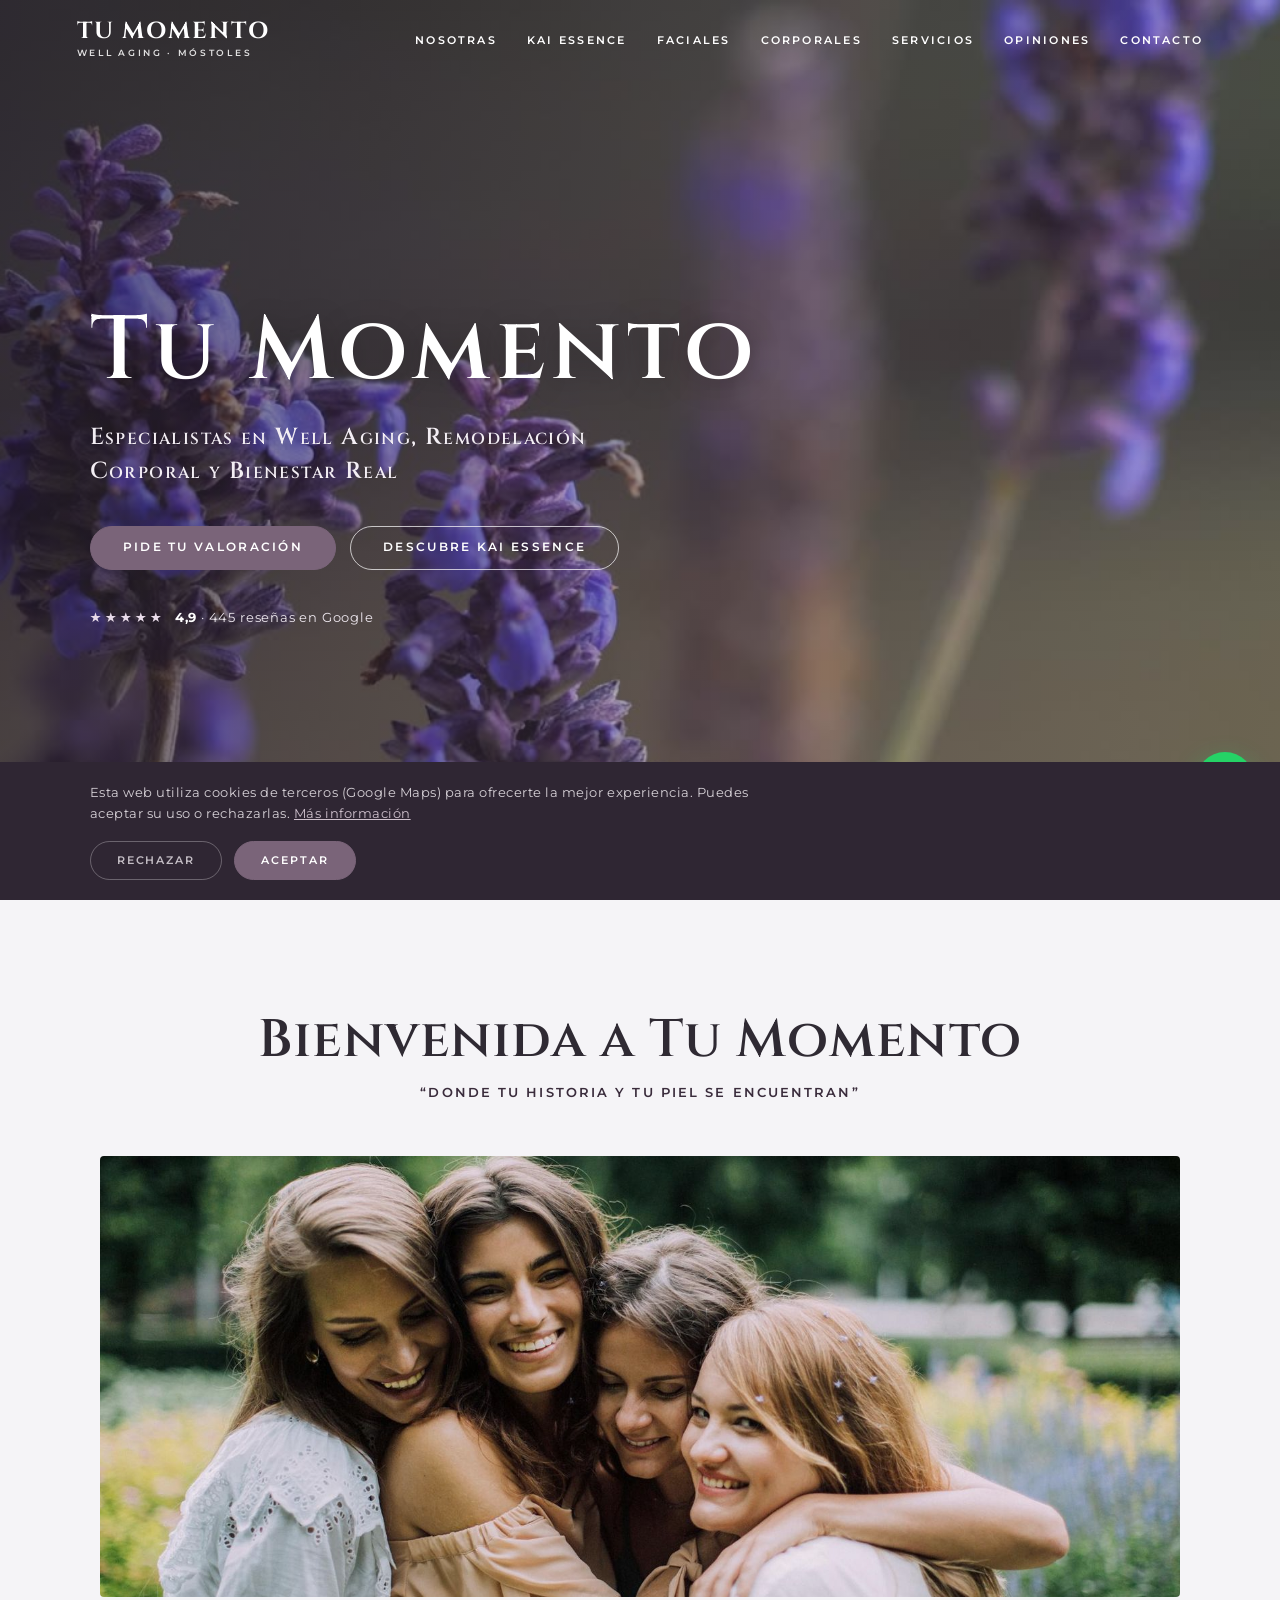
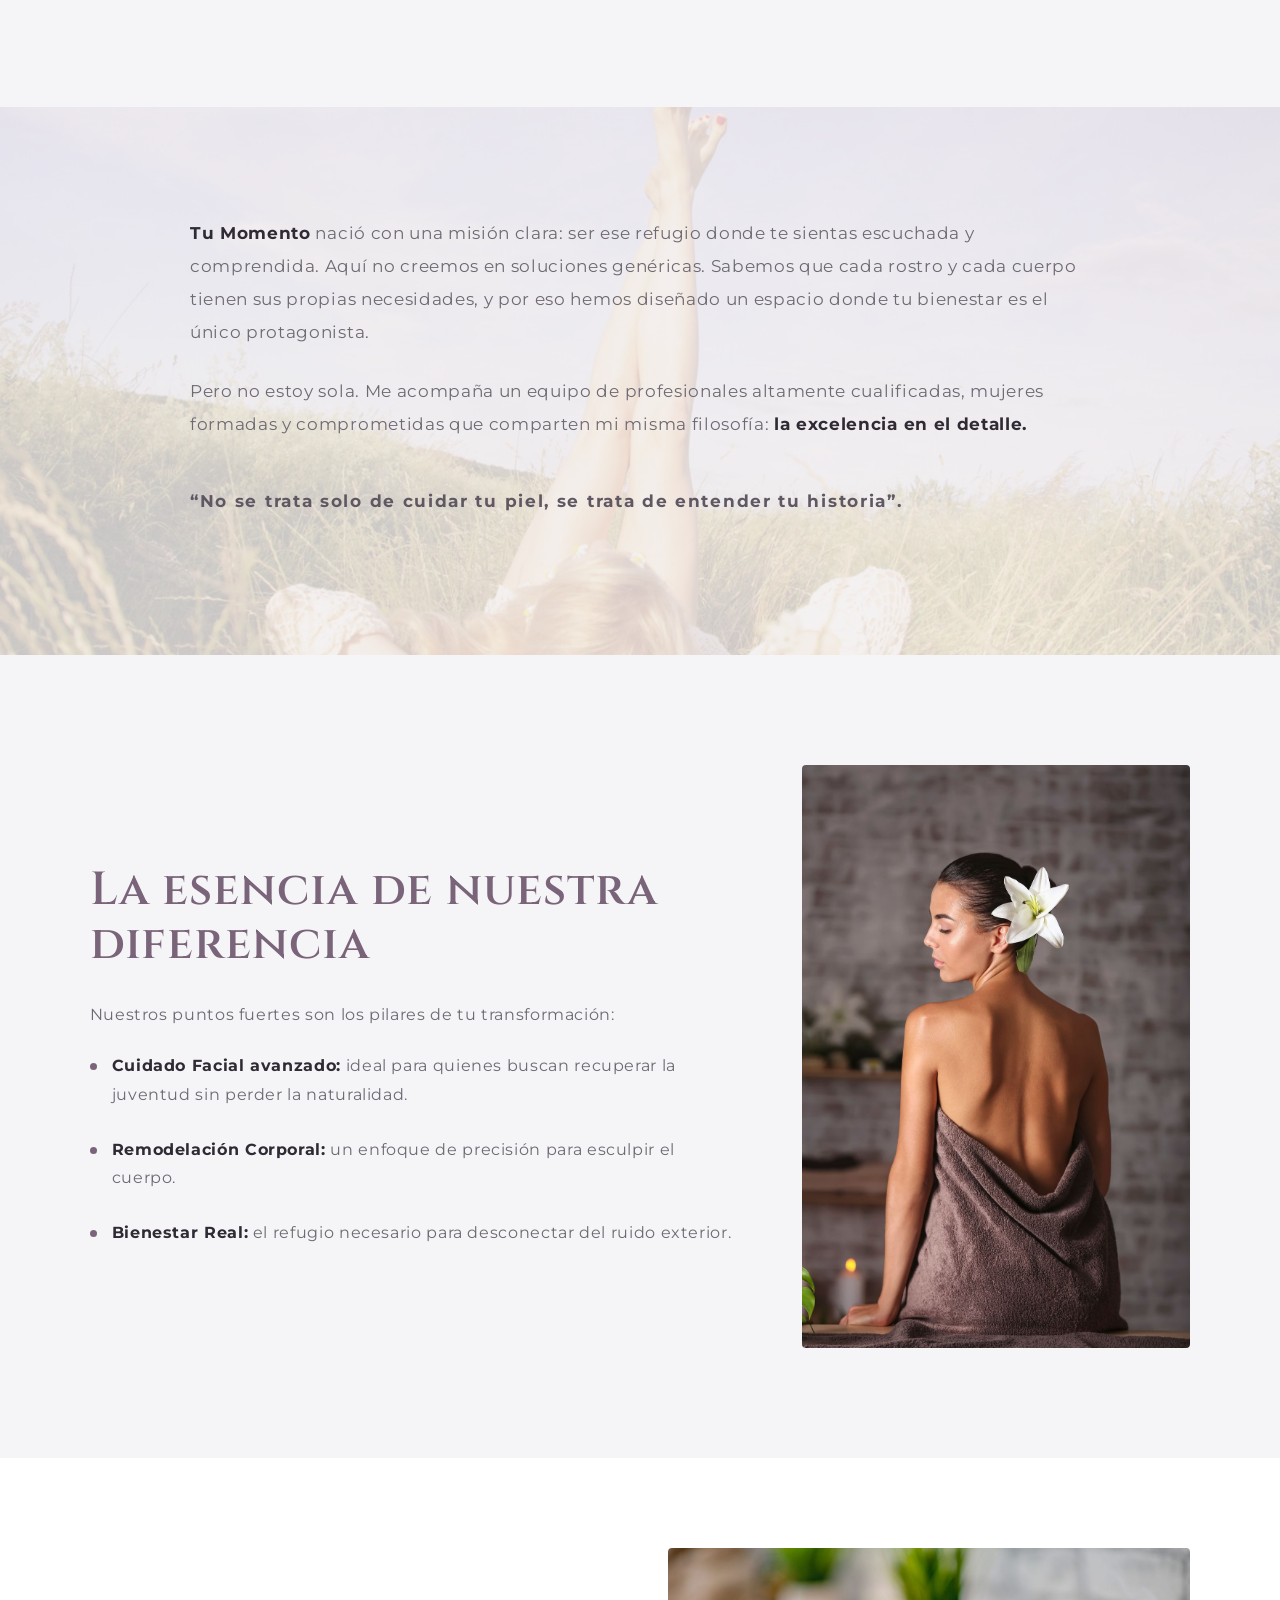
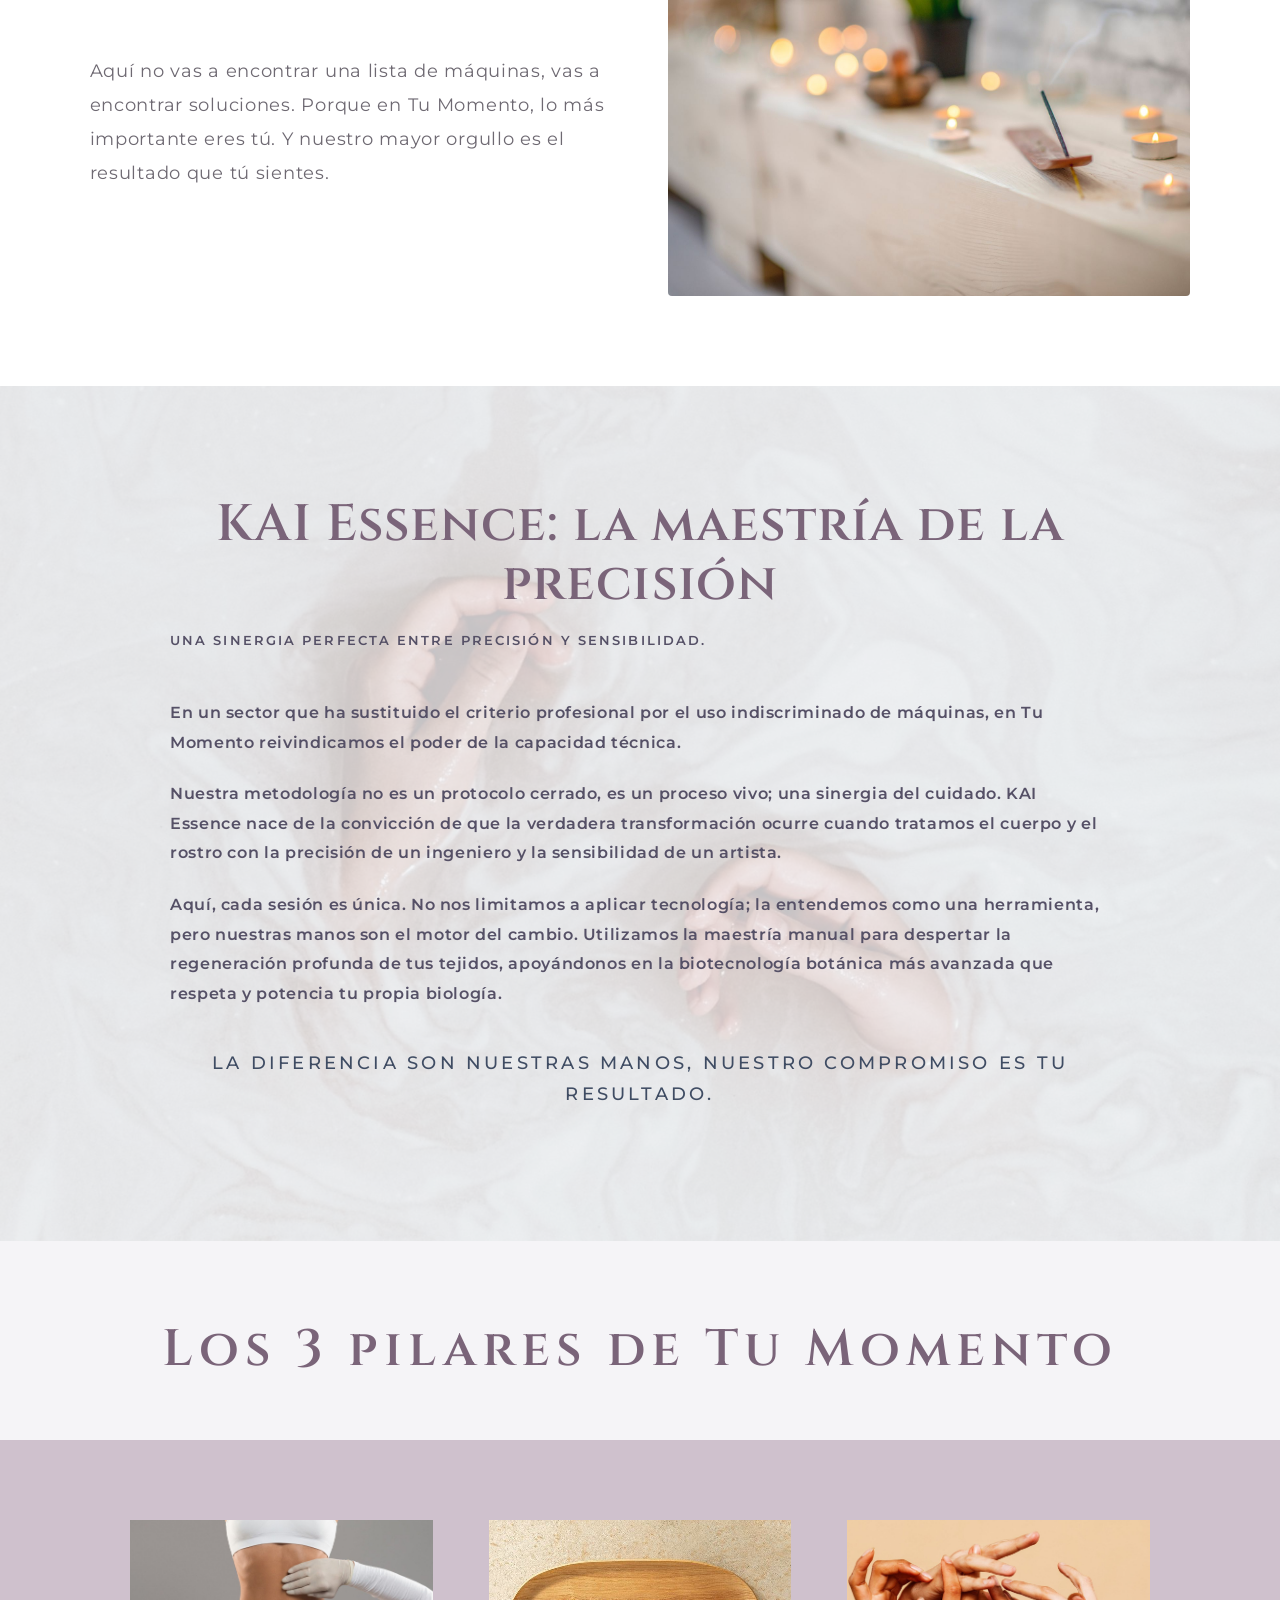
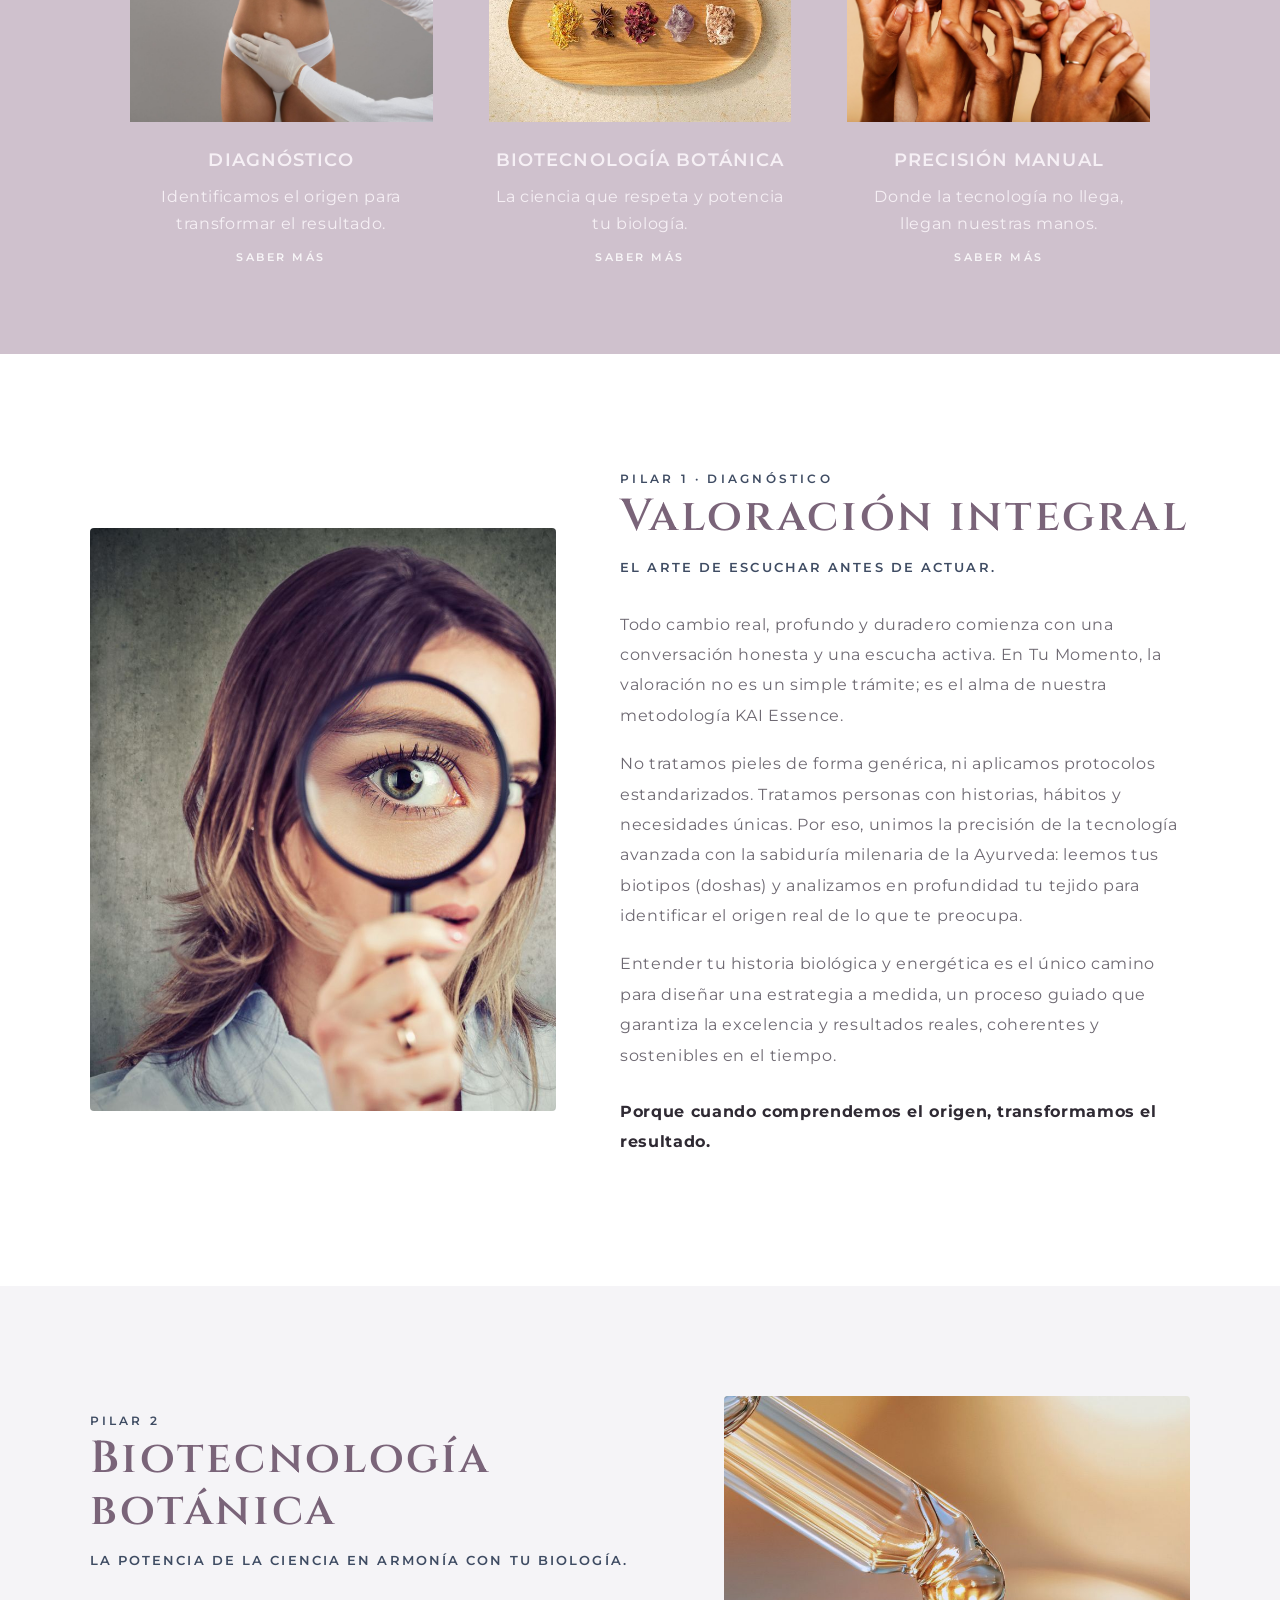
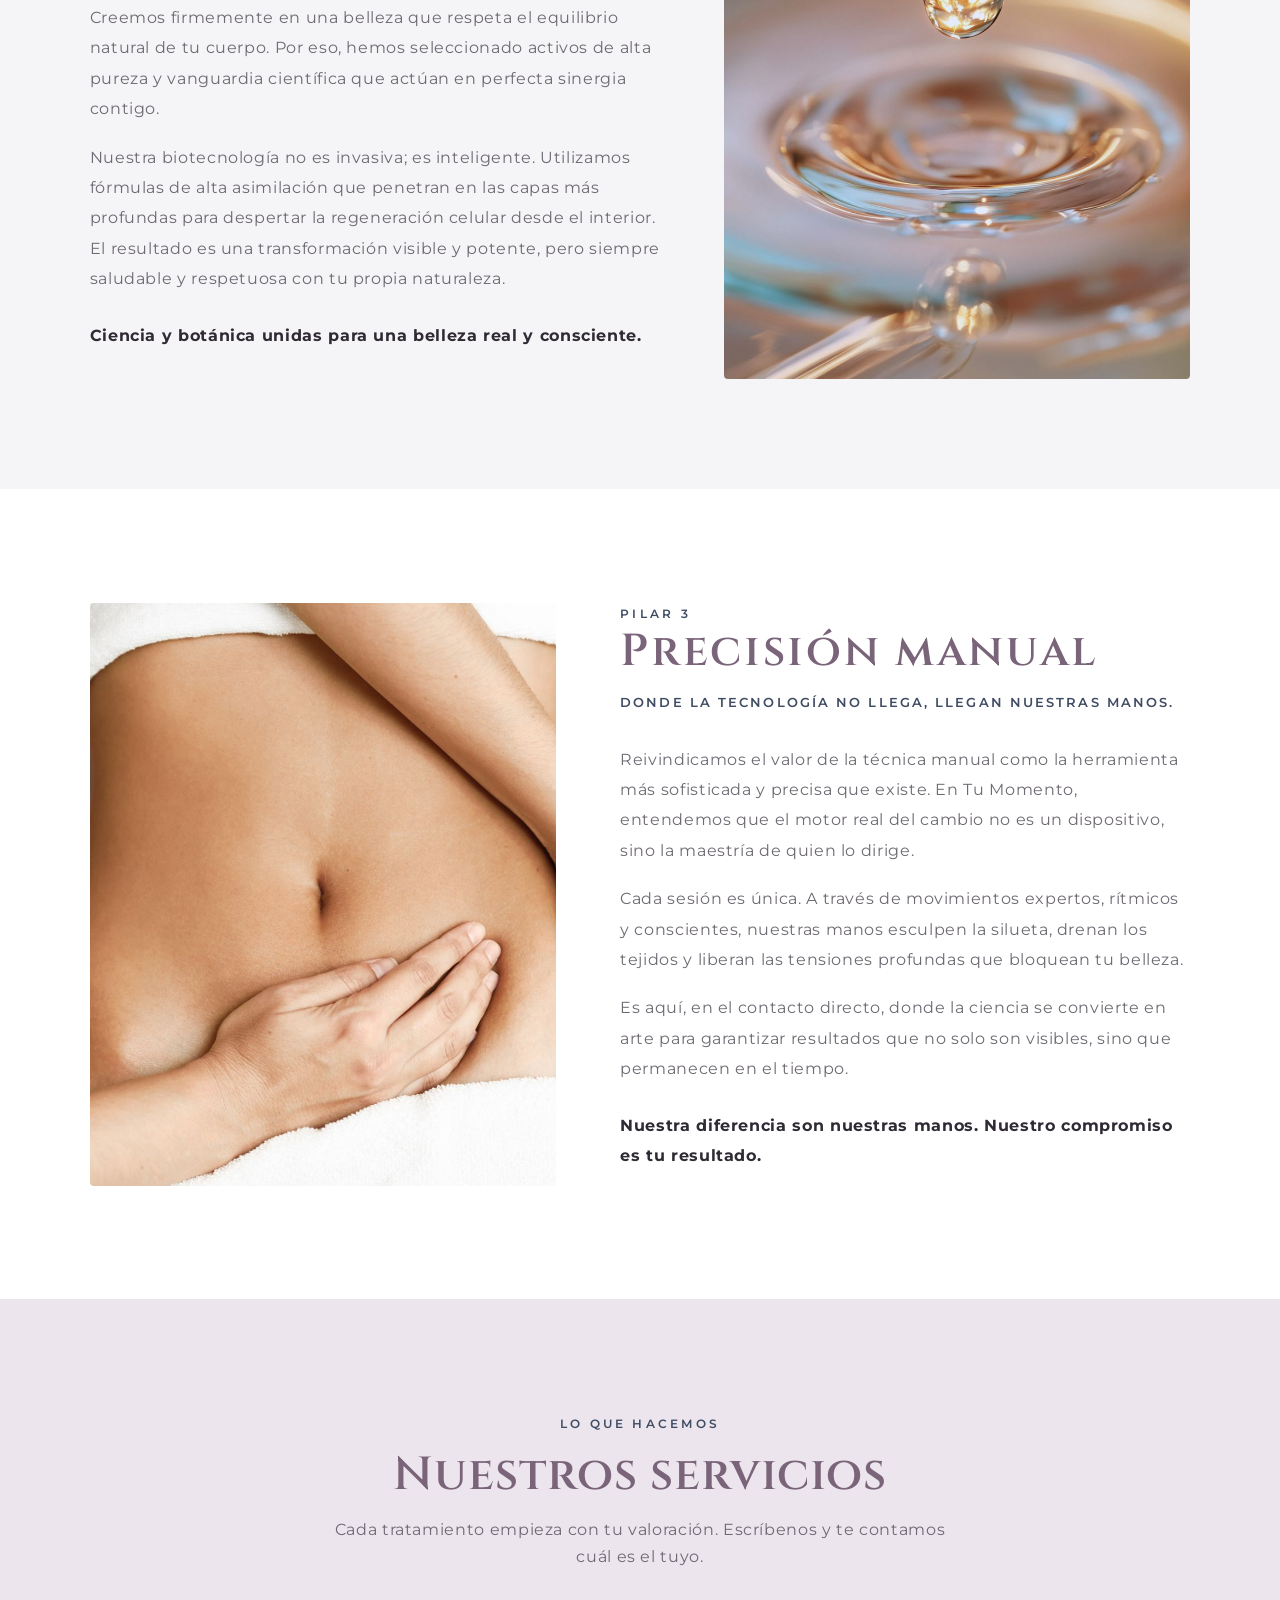
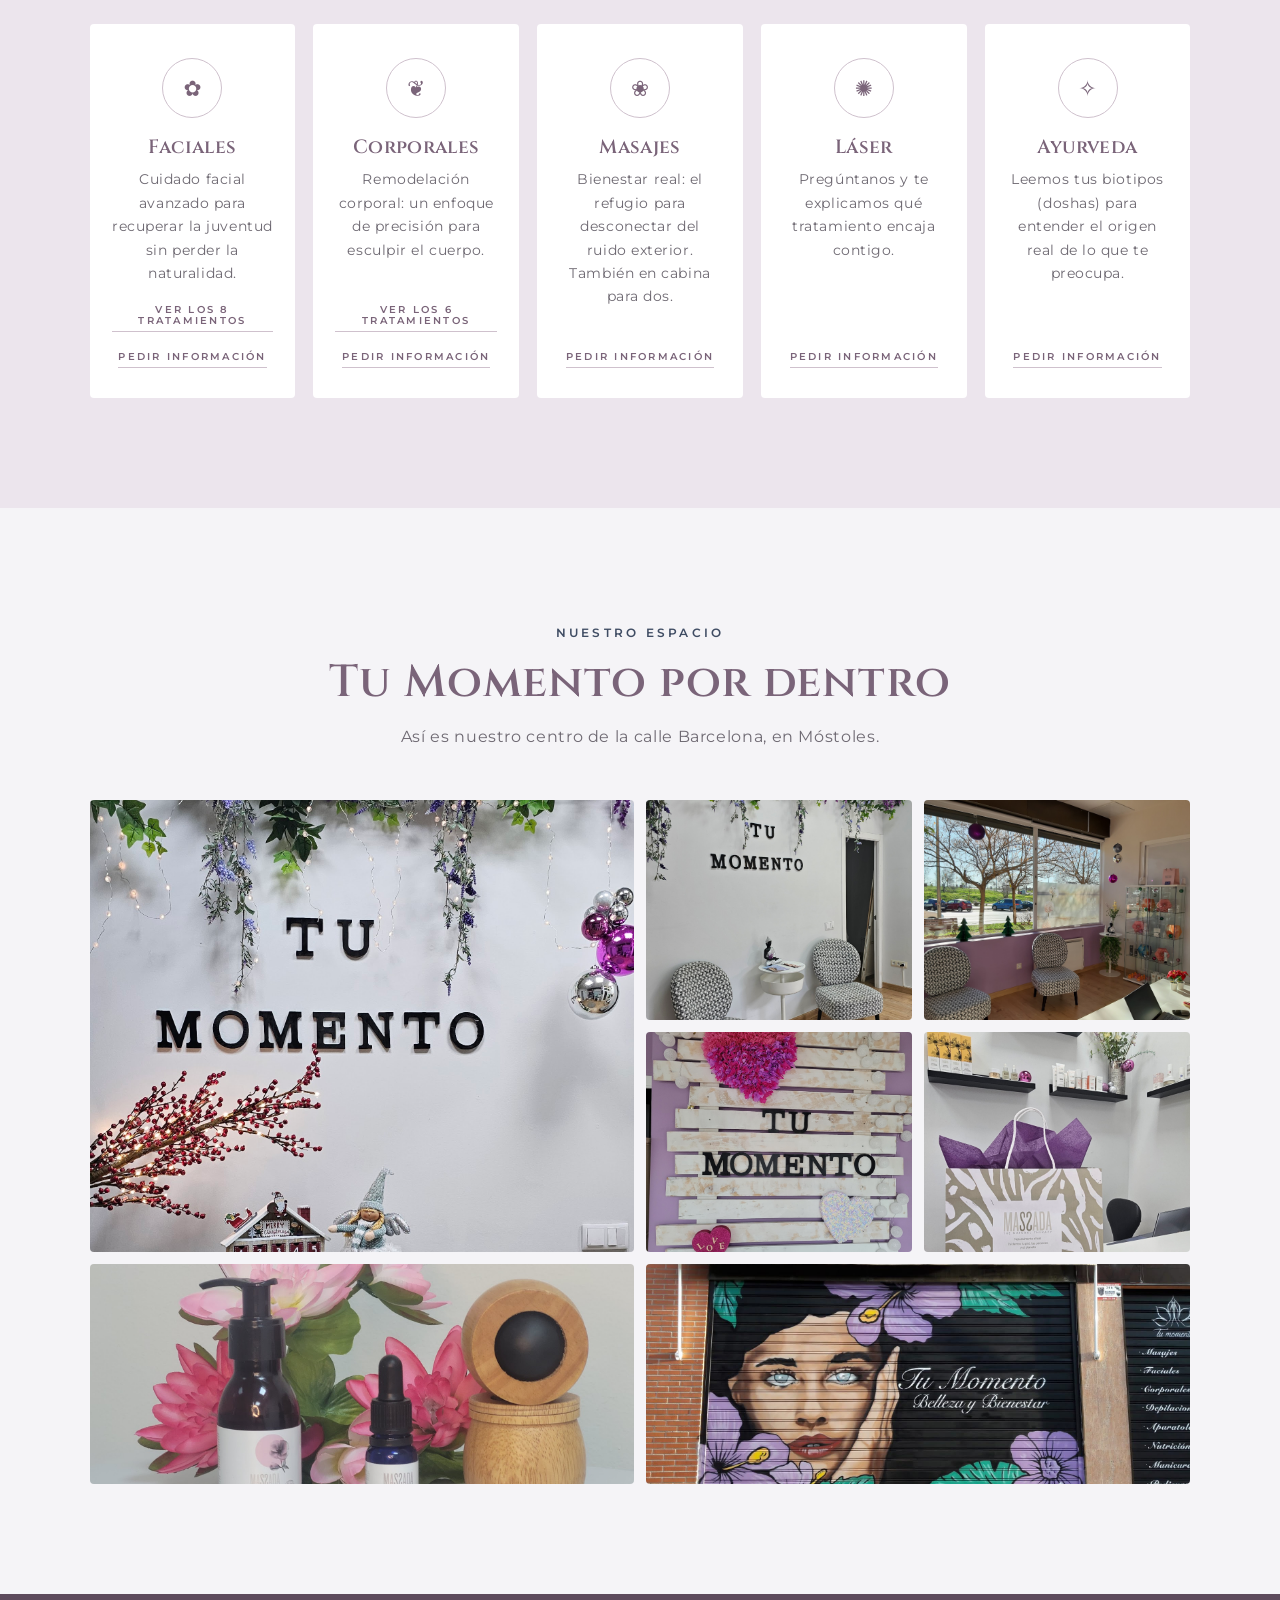
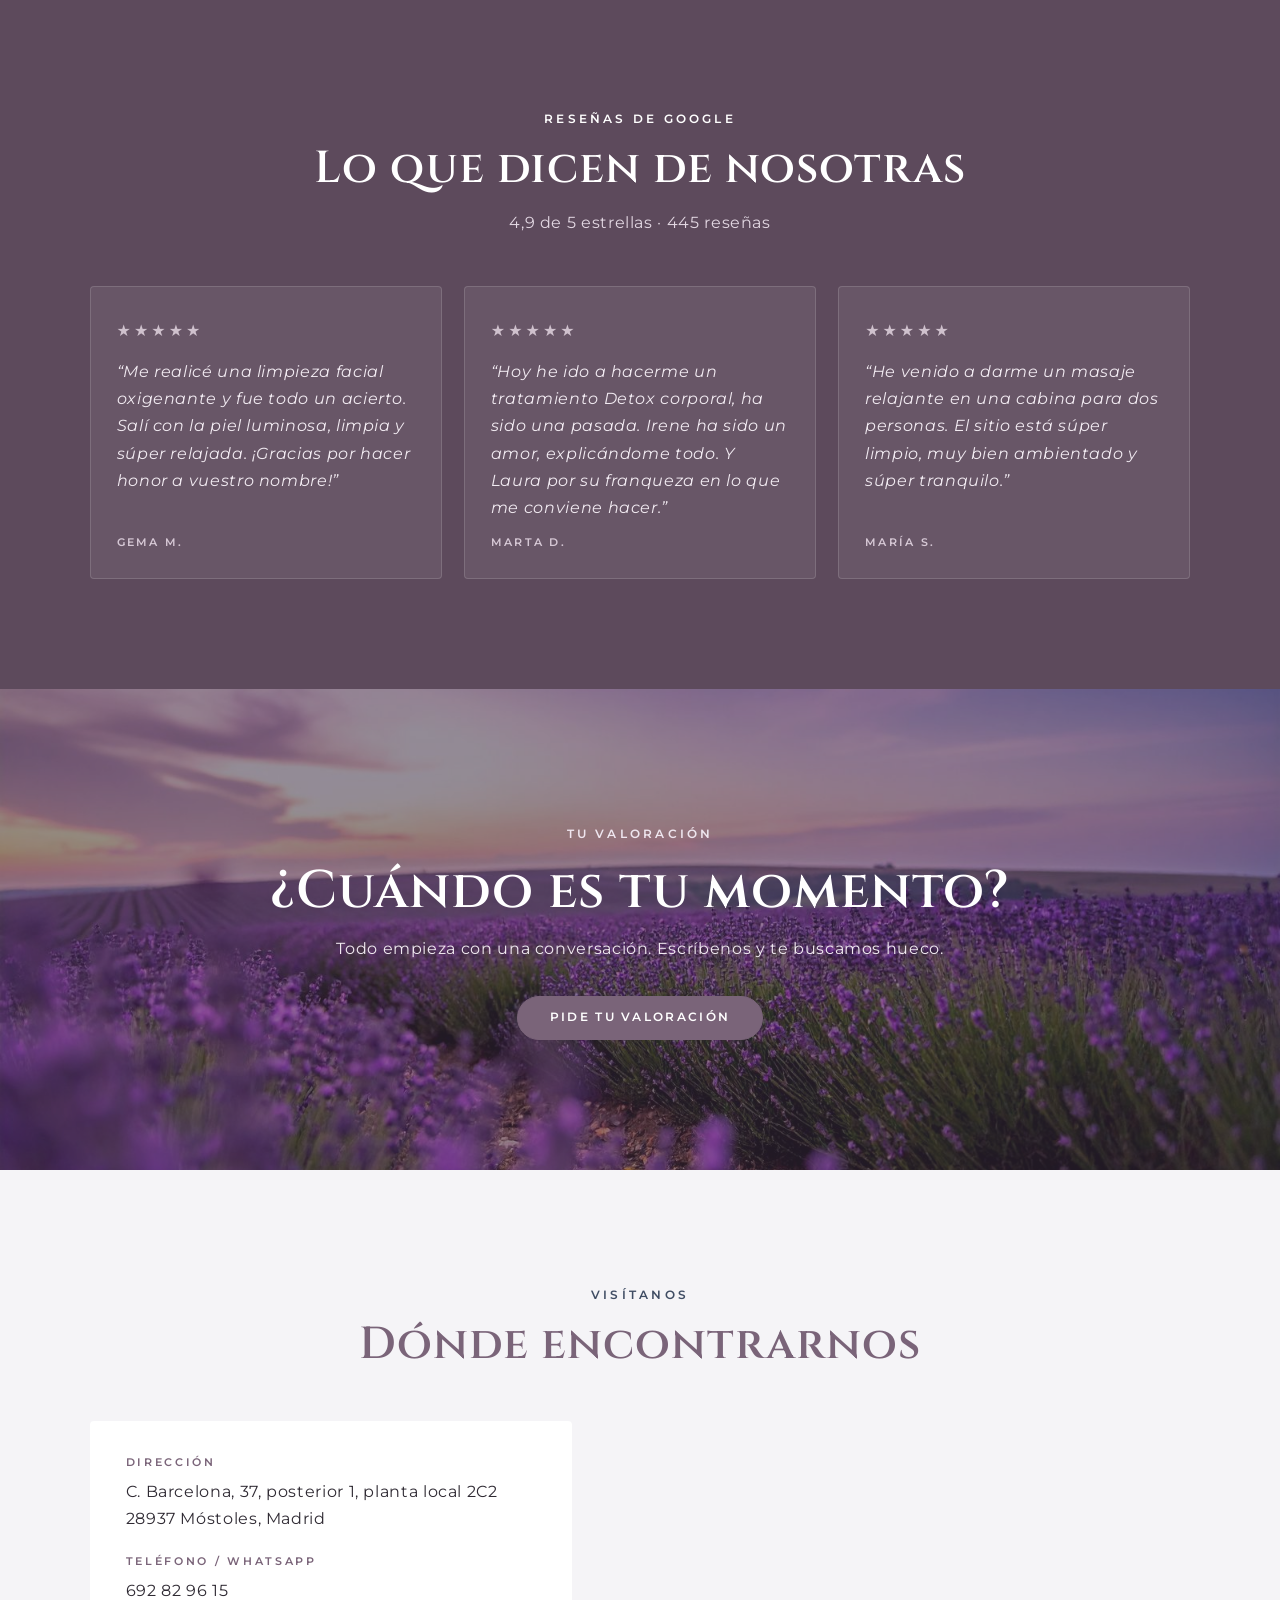
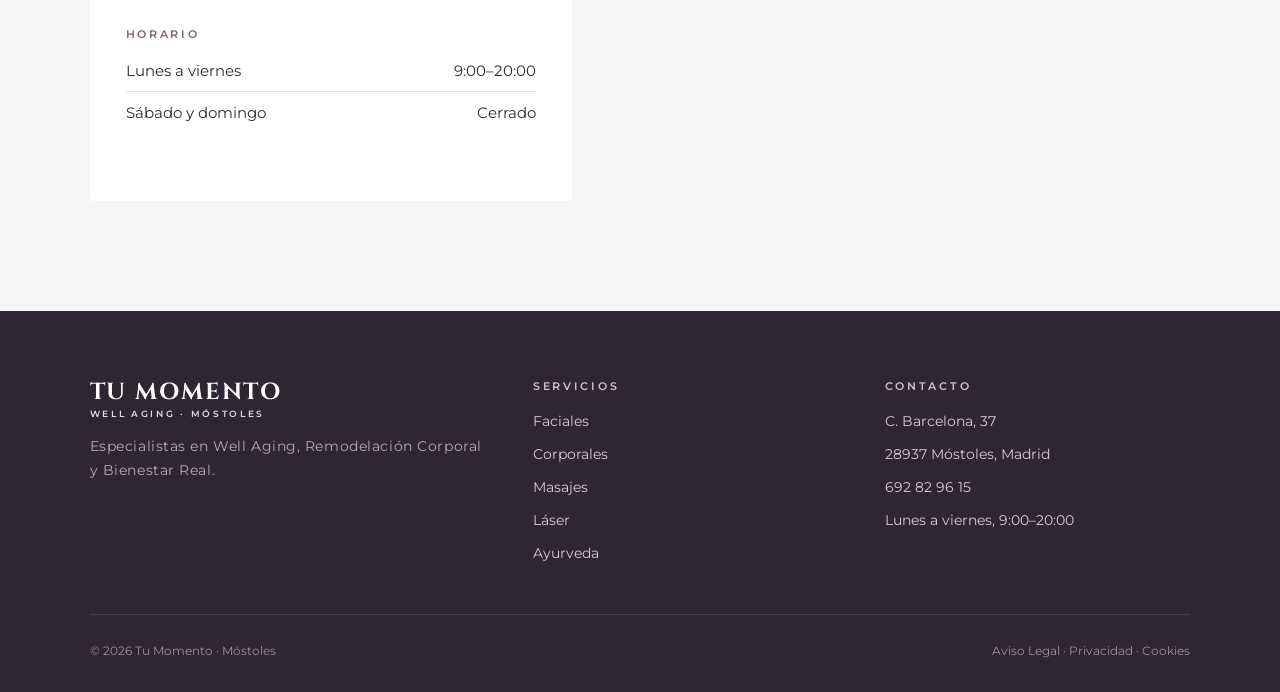
==== commit d42f3e43: "Tu Momento: faciales y corporales de Laura (index.html)" ====
--- a/index.html
+++ b/index.html
@@ -20,6 +20,8 @@
   <nav id="nav" aria-label="Navegación principal"><ul>
     <li><a href="#bienvenida">Nosotras</a></li>
     <li><a href="#kai">KAI Essence</a></li>
+    <li><a href="faciales.html">Faciales</a></li>
+    <li><a href="corporales.html">Corporales</a></li>
     <li><a href="#servicios">Servicios</a></li>
     <li><a href="#opiniones">Opiniones</a></li>
     <li><a href="#contacto">Contacto</a></li>
@@ -67,8 +69,8 @@
       <h2>La esencia de nuestra diferencia</h2>
       <p>Nuestros puntos fuertes son los pilares de tu transformación:</p>
       <ul>
-        <li><b>Cuidado Facial avanzado:</b> ideal para quienes buscan recuperar la juventud sin perder la naturalidad.</li>
-        <li><b>Remodelación Corporal:</b> un enfoque de precisión para esculpir el cuerpo.</li>
+        <li><b><a href="faciales.html">Cuidado Facial avanzado:</a></b> ideal para quienes buscan recuperar la juventud sin perder la naturalidad.</li>
+        <li><b><a href="corporales.html">Remodelación Corporal:</a></b> un enfoque de precisión para esculpir el cuerpo.</li>
         <li><b>Bienestar Real:</b> el refugio necesario para desconectar del ruido exterior.</li>
       </ul>
     </div>
@@ -161,8 +163,8 @@
     <p class="lead">Cada tratamiento empieza con tu valoración. Escríbenos y te contamos cuál es el tuyo.</p>
   </div>
   <div class="svc-grid">
-    <div class="svc rv"><i aria-hidden="true">✿</i><h3>Faciales</h3><p>Cuidado facial avanzado para recuperar la juventud sin perder la naturalidad.</p><a href="https://wa.me/34692829615?text=Hola%2C%20quiero%20informaci%C3%B3n%20sobre%20tratamientos%20faciales" target="_blank" rel="noopener">Pedir información</a></div>
-    <div class="svc rv"><i aria-hidden="true">❦</i><h3>Corporales</h3><p>Remodelación corporal: un enfoque de precisión para esculpir el cuerpo.</p><a href="https://wa.me/34692829615?text=Hola%2C%20quiero%20informaci%C3%B3n%20sobre%20tratamientos%20corporales" target="_blank" rel="noopener">Pedir información</a></div>
+    <div class="svc rv"><i aria-hidden="true">✿</i><h3>Faciales</h3><p>Cuidado facial avanzado para recuperar la juventud sin perder la naturalidad.</p><a href="faciales.html">Ver los 8 tratamientos</a><a href="https://wa.me/34692829615?text=Hola%2C%20quiero%20informaci%C3%B3n%20sobre%20tratamientos%20faciales" target="_blank" rel="noopener">Pedir información</a></div>
+    <div class="svc rv"><i aria-hidden="true">❦</i><h3>Corporales</h3><p>Remodelación corporal: un enfoque de precisión para esculpir el cuerpo.</p><a href="corporales.html">Ver los 6 tratamientos</a><a href="https://wa.me/34692829615?text=Hola%2C%20quiero%20informaci%C3%B3n%20sobre%20tratamientos%20corporales" target="_blank" rel="noopener">Pedir información</a></div>
     <div class="svc rv"><i aria-hidden="true">❀</i><h3>Masajes</h3><p>Bienestar real: el refugio para desconectar del ruido exterior. También en cabina para dos.</p><a href="https://wa.me/34692829615?text=Hola%2C%20quiero%20informaci%C3%B3n%20sobre%20masajes" target="_blank" rel="noopener">Pedir información</a></div>
     <div class="svc rv"><i aria-hidden="true">✺</i><h3>Láser</h3><p>Pregúntanos y te explicamos qué tratamiento encaja contigo.</p><a href="https://wa.me/34692829615?text=Hola%2C%20quiero%20informaci%C3%B3n%20sobre%20l%C3%A1ser" target="_blank" rel="noopener">Pedir información</a></div>
     <div class="svc rv"><i aria-hidden="true">✧</i><h3>Ayurveda</h3><p>Leemos tus biotipos (doshas) para entender el origen real de lo que te preocupa.</p><a href="https://wa.me/34692829615?text=Hola%2C%20quiero%20informaci%C3%B3n%20sobre%20Ayurveda" target="_blank" rel="noopener">Pedir información</a></div>
@@ -236,7 +238,7 @@
       <a href="#inicio" class="logo light"><span class="logo-mark">T</span><span class="logo-text"><span class="script">Tu Momento</span><small>Well Aging · Móstoles</small></span></a>
       <p>Especialistas en Well Aging, Remodelación Corporal y Bienestar Real.</p>
     </div>
-    <div><h4>Servicios</h4><ul><li><a href="#servicios">Faciales</a></li><li><a href="#servicios">Corporales</a></li><li><a href="#servicios">Masajes</a></li><li><a href="#servicios">Láser</a></li><li><a href="#servicios">Ayurveda</a></li></ul></div>
+    <div><h4>Servicios</h4><ul><li><a href="faciales.html">Faciales</a></li><li><a href="corporales.html">Corporales</a></li><li><a href="#servicios">Masajes</a></li><li><a href="#servicios">Láser</a></li><li><a href="#servicios">Ayurveda</a></li></ul></div>
     <div><h4>Contacto</h4><ul><li>C. Barcelona, 37</li><li>28937 Móstoles, Madrid</li><li><a href="tel:+34692829615">692 82 96 15</a></li><li>Lunes a viernes, 9:00–20:00</li></ul></div>
   </div>
   <div class="footer-bottom">
--- a/styles.css
+++ b/styles.css
@@ -1,251 +1,251 @@
 :root{
-  --cream:#faf7fb; --paper:#ffffff; --tint:#efe6f3; --ink:#2b2130; --dark:#2b2130; --muted:#74697a;
-  --red:#7d5298; --red-dark:#633f7b; --teal:#2f7a62; --gold:#dcc9e6; --line:rgba(0,0,0,.1);
-  --brand-gradient:linear-gradient(90deg,#2b2130,#7d5298,#dcc9e6,#2f7a62,#2b2130);
+  --bg:#f5f4f7; --paper:#ffffff; --lila:#cfc1cd; --lila-soft:#ece5ed; --malva:#7a6479; --malva-dark:#5d4a5c;
+  --pizarra:#3f4c63; --texto:#6e6972; --ink:#2f2a33; --line:rgba(47,42,51,.12);
+  --f-t:'Cinzel',Georgia,serif; --f-b:'Montserrat',system-ui,sans-serif;
+  /* nombres antiguos que usan las páginas legales */
+  --cream:var(--bg); --dark:var(--ink); --muted:var(--texto); --red:var(--malva); --gold:var(--lila); --tint:var(--lila-soft);
 }
-*{margin:0;padding:0;box-sizing:border-box;}
-html{scroll-behavior:smooth;}
-body{font-family:'Inter',sans-serif;background:var(--cream);color:var(--ink);overflow-x:hidden;font-weight:300;line-height:1.6;}
-a{text-decoration:none;color:inherit;}
-h1,h2,h3{font-family:'Gilda Display',serif;font-weight:500;}
-h1 em,h2 em{font-style:italic;color:var(--red);}
-img{max-width:100%;display:block;}
-.script{font-family:'Gilda Display',serif;font-style:italic;}
-
-/* HEADER */
-header{position:fixed;top:0;left:0;right:0;z-index:100;display:flex;justify-content:space-between;align-items:center;padding:14px 6%;background:rgba(247,241,233,.92);backdrop-filter:blur(10px);-webkit-backdrop-filter:blur(10px);transition:box-shadow .3s,padding .3s;}
-header.scrolled{box-shadow:0 2px 24px rgba(28,22,20,.1);padding:8px 6%;}
-.logo{display:flex;align-items:center;gap:12px;color:var(--dark);}
-.logo-badge{width:58px;height:58px;border-radius:50%;object-fit:cover;box-shadow:0 0 0 2px var(--gold),0 6px 16px rgba(28,22,20,.15);transition:width .3s,height .3s;}
-header.scrolled .logo-badge{width:46px;height:46px;}
-.logo-text{display:flex;flex-direction:column;line-height:1;}
-.logo-text .script{font-size:1.65rem;color:var(--dark);}
-.logo-text small{font-size:.68rem;letter-spacing:3px;text-transform:uppercase;color:var(--red);margin-top:4px;font-weight:500;}
-.logo.light .logo-text .script{color:#fff;}
-.logo.light .logo-text small{color:var(--gold);}
-nav ul{list-style:none;display:flex;gap:30px;}
-nav a{font-size:.78rem;letter-spacing:1.5px;text-transform:uppercase;font-weight:400;position:relative;padding:4px 0;}
-nav a::after{content:"";position:absolute;left:0;bottom:-2px;height:1px;width:100%;background:var(--red);transform:scaleX(0);transform-origin:right;transition:transform .3s;}
-nav a:hover::after{transform:scaleX(1);transform-origin:left;}
-.nav-toggle{display:none;font-size:1.6rem;background:none;border:none;color:var(--dark);cursor:pointer;}
+*{margin:0;padding:0;box-sizing:border-box}
+html{scroll-behavior:smooth;scroll-padding-top:80px}
+body{font-family:var(--f-b);background:var(--bg);color:var(--ink);overflow-x:hidden;font-weight:400;line-height:1.7;-webkit-font-smoothing:antialiased}
+a{text-decoration:none;color:inherit}
+img,video{max-width:100%;display:block}
+h1,h2,h3{font-family:var(--f-t);font-weight:600;color:var(--malva);letter-spacing:.02em;line-height:1.15}
+p{color:var(--texto);letter-spacing:.04em}
+.eyebrow{display:inline-block;font:600 .72rem/1.4 var(--f-b);letter-spacing:.28em;text-transform:uppercase;color:var(--pizarra)}
+.sub{font:600 .82rem/1.5 var(--f-b);letter-spacing:.16em;text-transform:uppercase;color:var(--pizarra)}
+.wrap{max-width:1160px;margin:0 auto}
+section{padding:110px 7%}
+
+/* CABECERA */
+header{position:fixed;top:0;left:0;right:0;z-index:100;display:flex;justify-content:space-between;align-items:center;padding:20px 6%;transition:background .35s,box-shadow .35s,padding .35s}
+header.scrolled,header.solid{background:rgba(245,244,247,.94);backdrop-filter:blur(10px);-webkit-backdrop-filter:blur(10px);box-shadow:0 2px 24px rgba(47,42,51,.08);padding:12px 6%}
+.logo{display:flex;align-items:center;gap:12px;color:#fff}
+header.scrolled .logo,header.solid .logo{color:var(--ink)}
+.logo-mark{display:none}
+.logo-text{display:flex;flex-direction:column;line-height:1}
+.logo-text .script{font:700 1.45rem/1 var(--f-t);letter-spacing:.08em;text-transform:uppercase}
+.logo-text small{font:600 .56rem/1 var(--f-b);letter-spacing:.3em;text-transform:uppercase;margin-top:6px;opacity:.85}
+.logo.light{color:#fff}
+nav ul{list-style:none;display:flex;gap:30px}
+nav a{font:600 .7rem/1 var(--f-b);letter-spacing:.2em;text-transform:uppercase;color:#fff;position:relative;padding:6px 0}
+header.scrolled nav a,header.solid nav a{color:var(--ink)}
+nav a::after{content:"";position:absolute;left:0;bottom:0;height:1px;width:100%;background:currentColor;transform:scaleX(0);transform-origin:right;transition:transform .3s}
+nav a:hover::after{transform:scaleX(1);transform-origin:left}
+.nav-toggle{display:none;font-size:1.6rem;background:none;border:none;color:#fff;cursor:pointer}
+header.scrolled .nav-toggle,header.solid .nav-toggle{color:var(--ink)}
 
 /* BOTONES */
-.btn-outline{display:inline-block;border:1px solid var(--dark);color:var(--dark);padding:14px 30px;font-size:.78rem;letter-spacing:1.5px;text-transform:uppercase;border-radius:40px;transition:all .25s;}
-.btn-outline:hover{background:var(--dark);color:var(--cream);}
-.btn-outline.light{border-color:rgba(255,255,255,.5);color:#fff;}
-.btn-outline.light:hover{background:#fff;color:var(--dark);}
-.btn-solid{display:inline-block;background:var(--red);color:#fff;padding:14px 32px;font-size:.78rem;letter-spacing:1.5px;text-transform:uppercase;border-radius:40px;transition:transform .25s,box-shadow .25s,background .25s;box-shadow:0 10px 26px -10px rgba(181,64,44,.6);}
-.btn-solid:hover{transform:translateY(-2px);background:var(--red-dark);}
-
-/* HERO */
-.hero{min-height:95vh;display:grid;grid-template-columns:1.05fr .95fr;align-items:stretch;padding:0;}
-.hero-text{display:flex;flex-direction:column;justify-content:center;padding:150px 7% 70px;}
-.eyebrow{display:inline-block;color:var(--teal);text-transform:uppercase;letter-spacing:3px;font-size:.76rem;font-weight:500;}
-.hero-text .eyebrow{margin-bottom:20px;}
-.hero-text h1{font-size:clamp(2.4rem,5vw,3.9rem);line-height:1.12;margin-bottom:22px;color:var(--dark);}
-.hero-text p{font-size:1.02rem;color:var(--muted);max-width:470px;line-height:1.8;margin-bottom:34px;}
-.hero-ctas{display:flex;gap:16px;flex-wrap:wrap;}
-.hero-rating{display:inline-flex;align-items:center;gap:12px;margin-top:38px;padding:10px 20px;border:1px solid var(--line);border-radius:40px;background:var(--paper);font-size:.85rem;color:var(--muted);align-self:flex-start;}
-.hero-rating strong{color:var(--dark);font-weight:600;}
-.stars{color:var(--gold);letter-spacing:2px;}
-.hero-img{position:relative;overflow:hidden;}
-.hero-img img{width:100%;height:100%;object-fit:cover;position:absolute;inset:0;}
-.hero-img::after{content:"";position:absolute;inset:0;background:linear-gradient(90deg,var(--cream) 0%,rgba(247,241,233,0) 18%);}
-
-/* SECCIONES */
-section{padding:100px 7%;}
-.section-head{text-align:center;max-width:640px;margin:0 auto 54px;}
-.section-head h2{font-size:clamp(1.9rem,4vw,2.7rem);margin-top:12px;color:var(--dark);line-height:1.2;}
-.section-head p{margin-top:16px;color:var(--muted);line-height:1.8;}
-
-.trust{background:var(--paper);border-top:4px solid transparent;border-image:var(--brand-gradient) 1;}
-.trust-grid{display:grid;grid-template-columns:repeat(auto-fit,minmax(230px,1fr));gap:36px;max-width:1150px;margin:0 auto;}
-.trust-card{text-align:center;padding:10px;}
-.trust-ic{display:inline-grid;place-items:center;width:52px;height:52px;border-radius:50%;border:1px solid rgba(181,64,44,.4);color:var(--red);font-size:1.2rem;margin-bottom:16px;}
-.trust-card h3{font-size:1.15rem;color:var(--dark);margin-bottom:10px;}
-.trust-card p{font-size:.9rem;color:var(--muted);line-height:1.7;}
-
-/* DOS MUNDOS */
-.worlds{background:var(--cream);}
-.worlds-grid{display:grid;grid-template-columns:1fr 1fr;gap:28px;max-width:1150px;margin:0 auto;}
-.world-card{position:relative;border-radius:18px;overflow:hidden;min-height:480px;display:flex;align-items:flex-end;color:#fff;}
-.world-card img{position:absolute;inset:0;width:100%;height:100%;object-fit:cover;transition:transform .6s;}
-.world-card:hover img{transform:scale(1.05);}
-.world-card::after{content:"";position:absolute;inset:0;background:linear-gradient(to top,rgba(28,22,20,.92) 0%,rgba(28,22,20,.35) 55%,rgba(28,22,20,.05) 100%);}
-.world-text{position:relative;z-index:2;padding:34px;}
-.world-text .script{font-size:2rem;color:var(--gold);}
-.world-text h3{font-size:1.7rem;margin:4px 0 10px;}
-.world-text p{font-size:.92rem;color:#eadfd6;line-height:1.7;max-width:440px;}
-.world-link{display:inline-block;margin-top:18px;font-size:.74rem;letter-spacing:1.5px;text-transform:uppercase;border-bottom:1px solid rgba(255,255,255,.5);padding-bottom:4px;}
-
-/* PILLS */
-.cat-pills{display:flex;flex-wrap:wrap;gap:16px;justify-content:center;max-width:1000px;margin:0 auto;}
-.cat-pill{border:1px solid rgba(43,33,29,.22);padding:14px 26px;border-radius:30px;font-size:.84rem;letter-spacing:.5px;transition:all .2s;background:var(--paper);}
-.cat-pill:hover{background:var(--red);color:#fff;border-color:var(--red);}
-
-/* GALERIA */
-.gallery-wrap{background:var(--tint);}
-.gallery{max-width:1200px;margin:0 auto;display:grid;grid-template-columns:repeat(4,1fr);grid-auto-rows:220px;gap:14px;}
-.gallery figure{overflow:hidden;border-radius:12px;margin:0;}
-.gallery img{width:100%;height:100%;object-fit:cover;transition:transform .5s;}
-.gallery figure:hover img{transform:scale(1.05);}
-.gallery .big{grid-column:span 2;grid-row:span 2;}
+.btn{display:inline-block;padding:15px 32px;border-radius:40px;font:600 .72rem/1 var(--f-b);letter-spacing:.2em;text-transform:uppercase;transition:background .25s,color .25s,transform .25s,border-color .25s}
+.btn-solid{background:var(--malva);color:#fff;border:1px solid var(--malva)}
+.btn-solid:hover{background:var(--malva-dark);border-color:var(--malva-dark);transform:translateY(-2px)}
+.btn-ghost{border:1px solid rgba(255,255,255,.7);color:#fff}
+.btn-ghost:hover{background:#fff;color:var(--malva)}
+.btn-line{border:1px solid var(--malva);color:var(--malva)}
+.btn-line:hover{background:var(--malva);color:#fff}
+
+/* PORTADA CON VÍDEO */
+.hero{position:relative;min-height:100vh;min-height:100svh;display:flex;align-items:center;padding:140px 7% 110px;overflow:hidden;color:#fff}
+.hero video,.hero .poster{position:absolute;inset:0;width:100%;height:100%;object-fit:cover;z-index:-2}
+.hero::after{content:"";position:absolute;inset:0;z-index:-1;background:linear-gradient(100deg,rgba(47,36,52,.62) 0%,rgba(93,74,92,.38) 50%,rgba(207,193,205,.12) 100%)}
+.hero-in{max-width:760px}
+.hero-in{max-width:900px}
+.hero h1{font-size:clamp(2.8rem,7vw,5.6rem);white-space:nowrap;color:#fff;letter-spacing:.06em;text-shadow:0 4px 30px rgba(0,0,0,.25)}
+.hero .tag{font:600 clamp(1rem,2.2vw,1.45rem)/1.45 var(--f-t);font-variant:small-caps;letter-spacing:.06em;color:#f3eef4;margin:18px 0 38px;max-width:560px}
+.hero-ctas{display:flex;gap:14px;flex-wrap:wrap}
+.hero-rating{display:inline-flex;align-items:center;gap:10px;margin-top:36px;font-size:.84rem;color:#efe9f0;letter-spacing:.06em}
+.hero-rating .stars{color:#e9dcea;letter-spacing:3px}
+.hero-rating strong{color:#fff}
+.scroll-hint{position:absolute;left:50%;bottom:28px;transform:translateX(-50%);width:24px;height:40px;border:1.5px solid rgba(255,255,255,.7);border-radius:14px}
+.scroll-hint::after{content:"";position:absolute;left:50%;top:8px;width:3px;height:8px;margin-left:-1.5px;border-radius:2px;background:#fff;animation:baja 1.8s infinite}
+@keyframes baja{0%{opacity:0;transform:translateY(0)}40%{opacity:1}100%{opacity:0;transform:translateY(12px)}}
+
+/* BIENVENIDA */
+.welcome{text-align:center;background:var(--bg)}
+.welcome h2{font-size:clamp(2rem,4.6vw,3.3rem);color:var(--ink)}
+.welcome .sub{margin-top:12px;color:#3a2c3c}
+.welcome figure{margin:54px auto 0;max-width:1080px;border-radius:4px;overflow:hidden;aspect-ratio:2.45/1}
+.welcome figure img{width:100%;height:100%;object-fit:cover;object-position:center 30%;filter:saturate(.9)}
+
+/* BLOQUES CON FOTO DE FONDO SUAVE (como sus PDF) */
+.soft{position:relative;isolation:isolate;overflow:hidden}
+.soft::before{content:"";position:absolute;inset:0;z-index:-1;background:var(--img) center/cover no-repeat;opacity:.2}
+.soft::after{content:"";position:absolute;inset:0;z-index:-2;background:var(--bg)}
+.story .wrap{max-width:900px}
+.story p{font-size:1.06rem;line-height:1.95;margin-bottom:26px}
+.story strong{color:var(--ink);font-weight:700}
+.quote{font:700 clamp(1.05rem,2vw,1.3rem)/1.6 var(--f-b);letter-spacing:.1em;color:#5f5862;margin-top:44px}
+
+/* ESENCIA */
+.essence{background:var(--bg)}
+.essence .wrap{display:grid;grid-template-columns:1.25fr .75fr;gap:64px;align-items:center}
+.essence h2{font-size:clamp(1.9rem,3.8vw,2.9rem);margin-bottom:30px}
+.essence ul{list-style:none;display:grid;gap:26px;margin-top:24px}
+.essence li{padding-left:22px;position:relative;color:var(--texto);letter-spacing:.04em;line-height:1.8}
+.essence li::before{content:"";position:absolute;left:0;top:.7em;width:7px;height:7px;border-radius:50%;background:var(--malva)}
+.essence li b{color:var(--ink)}
+.essence figure{border-radius:4px;overflow:hidden;aspect-ratio:2/3}
+.essence figure img{width:100%;height:100%;object-fit:cover}
+
+/* MANIFIESTO */
+.manifest{background:var(--paper);padding:90px 7%}
+.manifest .wrap{display:grid;grid-template-columns:1fr 1fr;gap:56px;align-items:center}
+.manifest p{font-size:1.12rem;line-height:1.9}
+.manifest figure{border-radius:4px;overflow:hidden;aspect-ratio:3/2}
+.manifest figure img{width:100%;height:100%;object-fit:cover}
+
+/* KAI ESSENCE */
+.kai{text-align:center}
+.kai .wrap{max-width:940px}
+.kai h2{font-size:clamp(2rem,4.4vw,3.2rem)}
+.kai .sub{margin:14px 0 46px}
+.kai p{font-weight:600;color:#555066;line-height:1.85;margin-bottom:22px;text-align:left}
+.kai .claim{margin-top:40px;text-align:center;font:500 clamp(.95rem,1.8vw,1.12rem)/1.7 var(--f-b);letter-spacing:.18em;text-transform:uppercase;color:var(--pizarra)}
+
+/* 3 PILARES */
+.pillars{padding:0;background:var(--lila)}
+.pillars .head{background:var(--bg);text-align:center;padding:80px 7% 60px}
+.pillars .head h2{font-size:clamp(1.9rem,4.4vw,3.2rem);letter-spacing:.12em}
+.pillars .grid{max-width:1200px;margin:0 auto;padding:80px 7% 90px;display:grid;grid-template-columns:repeat(3,1fr);gap:56px}
+.pillar{display:block;color:#fff}
+.pillar figure{overflow:hidden;aspect-ratio:3/2}
+.pillar img{width:100%;height:100%;object-fit:cover;transition:transform .6s}
+.pillar:hover img{transform:scale(1.05)}
+.pillar h3{font:600 1.15rem/1.3 var(--f-b);letter-spacing:.06em;text-transform:uppercase;color:#f6f0f5;margin:26px 0 12px;text-align:center}
+.pillar p{color:#f6f0f5;text-align:center;font-size:.98rem}
+.pillar span{display:block;text-align:center;margin-top:16px;font:600 .66rem/1 var(--f-b);letter-spacing:.24em;text-transform:uppercase;color:#fff;opacity:.85}
+
+/* DETALLE DE CADA PILAR */
+.detail .wrap{display:grid;grid-template-columns:.9fr 1.1fr;gap:64px;align-items:center}
+.detail.rev .wrap{grid-template-columns:1.1fr .9fr}
+.detail.rev figure{order:2}
+.detail figure{border-radius:4px;overflow:hidden;aspect-ratio:4/5}
+.detail figure img{width:100%;height:100%;object-fit:cover}
+.detail h2{font-size:clamp(1.9rem,3.8vw,2.8rem);letter-spacing:.06em}
+.detail .sub{margin:12px 0 30px}
+.detail p{margin-bottom:18px;line-height:1.9}
+.detail p.end{font-weight:700;color:var(--ink);margin-top:26px}
+.detail:nth-of-type(even){background:var(--paper)}
+
+/* SERVICIOS */
+.services{background:var(--lila-soft);text-align:center}
+.services h2{font-size:clamp(1.9rem,4vw,2.9rem);margin:12px 0 14px}
+.services .lead{max-width:620px;margin:0 auto 54px}
+.svc-grid{display:grid;grid-template-columns:repeat(5,1fr);gap:18px;max-width:1200px;margin:0 auto}
+.svc{background:var(--paper);border-radius:4px;padding:34px 22px 30px;display:flex;flex-direction:column;align-items:center;text-align:center;transition:transform .3s,box-shadow .3s}
+.svc:hover{transform:translateY(-4px);box-shadow:0 18px 40px -18px rgba(93,74,92,.35)}
+.svc i{width:60px;height:60px;border-radius:50%;display:grid;place-items:center;border:1px solid var(--lila);color:var(--malva);font-style:normal;font-size:1.35rem;margin-bottom:18px}
+.svc h3{font-size:1.2rem;margin-bottom:10px}
+.svc p{font-size:.86rem;line-height:1.7;flex:1}
+.svc a{margin-top:20px;font:600 .64rem/1 var(--f-b);letter-spacing:.22em;text-transform:uppercase;color:var(--malva);border-bottom:1px solid var(--lila);padding-bottom:5px}
+
+/* ESPACIO */
+.gallery-wrap{background:var(--bg)}
+.section-head{text-align:center;max-width:660px;margin:0 auto 50px}
+.section-head h2{font-size:clamp(1.9rem,4vw,2.8rem);margin-top:12px}
+.section-head p{margin-top:14px}
+.gallery{max-width:1200px;margin:0 auto;display:grid;grid-template-columns:repeat(4,1fr);grid-auto-rows:220px;gap:12px}
+.gallery figure{overflow:hidden;border-radius:4px}
+.gallery img{width:100%;height:100%;object-fit:cover;transition:transform .5s}
+.gallery figure:hover img{transform:scale(1.05)}
+.gallery .big{grid-column:span 2;grid-row:span 2}
+.gallery .wide{grid-column:span 2}
 
 /* RESEÑAS */
-.reviews-wrap{background:var(--dark);color:#fff;position:relative;}
-.reviews-wrap .section-head h2{color:#fff;}
-.reviews-wrap .section-head h2 em{color:var(--gold);}
-.reviews-wrap .section-head p{color:#c9b9b2;}
-.reviews-wrap .eyebrow{color:var(--gold);}
-.review-grid{display:grid;grid-template-columns:repeat(auto-fit,minmax(300px,1fr));gap:24px;max-width:1150px;margin:0 auto;}
-.review-card{background:rgba(255,255,255,.05);border:1px solid rgba(255,255,255,.1);padding:30px 26px;border-radius:14px;display:flex;flex-direction:column;}
-.review-card .stars{margin-bottom:14px;}
-.review-card p{font-family:'Gilda Display',serif;font-size:.98rem;color:#eadfd6;line-height:1.7;font-style:italic;margin-bottom:16px;flex:1;}
-.review-card cite{font-size:.78rem;color:#b3a099;font-style:normal;text-transform:uppercase;letter-spacing:1px;}
+.reviews-wrap{background:var(--malva-dark)}
+.reviews-wrap h2,.reviews-wrap .eyebrow{color:#fff}
+.reviews-wrap .section-head p{color:#e3d8e3}
+.review-grid{display:grid;grid-template-columns:repeat(3,1fr);gap:22px;max-width:1160px;margin:0 auto}
+.review-card{background:rgba(255,255,255,.07);border:1px solid rgba(255,255,255,.14);padding:30px 26px;border-radius:4px;display:flex;flex-direction:column}
+.review-card .stars{color:var(--lila);letter-spacing:3px;margin-bottom:14px}
+.review-card p{color:#f1eaf1;font-style:italic;flex:1;margin-bottom:16px}
+.review-card cite{font:600 .7rem/1 var(--f-b);letter-spacing:.2em;text-transform:uppercase;color:#d6c8d5;font-style:normal}
 
 /* CTA */
-.cta-section{text-align:center;background:var(--paper);}
-.cta-section h2{font-size:clamp(2rem,4vw,2.9rem);color:var(--dark);margin:14px 0 14px;}
-.cta-section p{color:var(--muted);margin-bottom:30px;}
-.cta-row{display:flex;gap:16px;justify-content:center;flex-wrap:wrap;}
+.cta-section{text-align:center;color:#fff;padding:130px 7%}
+.cta-section.soft::before{opacity:1}
+.cta-section.soft::after{display:none}
+.cta-section .veil{position:absolute;inset:0;z-index:-1;background:rgba(61,47,66,.55)}
+.cta-section h2{color:#fff;font-size:clamp(2rem,4.6vw,3.3rem);margin:14px 0}
+.cta-section p{color:#f1eaf1;margin-bottom:34px}
+.cta-section .eyebrow{color:#efe6ef}
 
 /* CONTACTO */
-.contact-section{background:var(--cream);}
-.contact-grid{display:grid;grid-template-columns:1fr 1.2fr;gap:46px;max-width:1150px;margin:0 auto;align-items:stretch;}
-.contact-info{display:flex;flex-direction:column;gap:26px;background:var(--paper);border:1px solid var(--line);border-radius:16px;padding:36px;}
-.contact-block h3{font-family:'Inter',sans-serif;font-size:.76rem;text-transform:uppercase;letter-spacing:2px;color:var(--red);font-weight:500;margin-bottom:8px;}
-.contact-block p{font-size:.98rem;color:var(--ink);line-height:1.7;}
-.contact-block a:hover{color:var(--red);}
-.hours-list{list-style:none;}
-.hours-list li{display:flex;justify-content:space-between;gap:20px;padding:8px 0;border-bottom:1px solid var(--line);font-size:.94rem;}
-.hours-list li:last-child{border-bottom:none;}
-.contact-map{border-radius:16px;overflow:hidden;min-height:380px;box-shadow:0 10px 30px rgba(28,22,20,.12);}
-.contact-map iframe{display:block;min-height:380px;}
-
-/* FOOTER */
-footer{background:var(--dark);color:#d9c9c5;padding:70px 7% 30px;border-top:4px solid transparent;border-image:var(--brand-gradient) 1;}
-.footer-grid{display:grid;grid-template-columns:1.3fr 1fr 1fr;gap:46px;max-width:1200px;margin:0 auto;padding-bottom:40px;border-bottom:1px solid rgba(255,255,255,.1);}
-.footer-brand p{font-size:.88rem;color:#b3a09a;margin-top:16px;}
-footer h4{font-size:.76rem;text-transform:uppercase;letter-spacing:2px;color:var(--gold);margin-bottom:18px;font-weight:500;}
-footer ul{list-style:none;}
-footer li{margin-bottom:9px;font-size:.88rem;color:#d9c9c5;}
-footer a:hover{color:var(--gold);}
-.footer-bottom{max-width:1200px;margin:26px auto 0;display:flex;justify-content:space-between;flex-wrap:wrap;gap:10px;font-size:.76rem;color:#8a7873;}
-.footer-bottom a{color:#8a7873;}
-
-/* FABS */
-.social-fabs{position:fixed;bottom:26px;right:26px;z-index:200;display:flex;flex-direction:column;gap:14px;align-items:center;}
-.social-fabs a{width:52px;height:52px;border-radius:50%;display:flex;align-items:center;justify-content:center;box-shadow:0 10px 24px rgba(0,0,0,.2);transition:transform .2s;}
-.social-fabs a:hover{transform:scale(1.08);}
-.wa-fab{width:58px !important;height:58px !important;background:#25D366;box-shadow:0 10px 26px rgba(37,211,102,.45) !important;}
-.ig-fab{background:radial-gradient(circle at 30% 110%,#fdf497 0%,#fdf497 5%,#fd5949 45%,#d6249f 60%,#285AEB 90%);}
-.fb-fab{background:#1877F2;}
-
-/* COOKIES */
-.cookie-banner{display:none;position:fixed;bottom:0;left:0;right:0;z-index:300;background:var(--dark);padding:20px 7%;flex-wrap:wrap;align-items:center;justify-content:space-between;gap:16px;}
-.cookie-banner p{font-size:.8rem;color:rgba(245,237,232,.85);line-height:1.7;max-width:680px;}
-.cookie-banner p a{color:var(--gold);text-decoration:underline;}
-.cookie-actions{display:flex;gap:12px;flex-shrink:0;}
-.cookie-actions button{font-family:'Inter',sans-serif;font-size:.72rem;letter-spacing:1.5px;text-transform:uppercase;padding:12px 26px;cursor:pointer;border-radius:30px;}
-.ck-reject{background:transparent;color:rgba(245,237,232,.7);border:1px solid rgba(245,237,232,.3);}
-.ck-accept{background:var(--red);color:#fff;border:1px solid var(--red);}
-
-/* PÁGINAS INTERIORES */
-.page-hero{padding:170px 7% 60px;text-align:center;background:var(--cream);}
-.page-hero h1{font-size:clamp(2.3rem,5vw,3.4rem);margin-top:14px;color:var(--dark);}
-.page-hero p{color:var(--muted);max-width:580px;margin:18px auto 0;line-height:1.8;}
-.tabs{position:sticky;top:74px;z-index:50;background:var(--cream);padding:18px 7% 22px;display:flex;gap:12px;justify-content:center;flex-wrap:wrap;border-bottom:1px solid var(--line);}
-.tab-btn{border:1px solid rgba(43,33,29,.25);background:var(--paper);padding:12px 24px;border-radius:30px;font-family:'Inter',sans-serif;font-size:.82rem;letter-spacing:.5px;color:var(--ink);cursor:pointer;transition:all .2s;}
-.tab-btn.active,.tab-btn:hover{background:var(--red);color:#fff;border-color:var(--red);}
-.tab-panel{display:none;padding:60px 7% 100px;max-width:1200px;margin:0 auto;}
-.tab-panel.active{display:block;animation:fadeIn .5s;}
-@keyframes fadeIn{from{opacity:0;transform:translateY(12px)}to{opacity:1;transform:none}}
-.tab-intro{text-align:center;max-width:600px;margin:0 auto 46px;}
-.tab-intro .script{font-size:1.6rem;color:var(--red);}
-.tab-intro h2{font-size:2rem;color:var(--dark);}
-.tab-intro p{color:var(--muted);margin-top:10px;line-height:1.75;font-size:.94rem;}
-
-.cat-grid{display:grid;grid-template-columns:repeat(auto-fit,minmax(280px,1fr));gap:28px;}
-.cat-grid.single{grid-template-columns:1fr;max-width:640px;margin:0 auto;}
-.cat-grid.single .cat-card{height:440px;}
-.cat-card{position:relative;border-radius:16px;overflow:hidden;height:360px;cursor:pointer;background:var(--tint);}
-.cat-card img{width:100%;height:100%;object-fit:cover;transition:transform .5s;}
-.cat-card:hover img{transform:scale(1.06);}
-.cat-card::after{content:'';position:absolute;inset:0;background:linear-gradient(to top,rgba(28,22,20,.88) 0%,rgba(28,22,20,.15) 55%,transparent 100%);}
-.cat-card-text{position:absolute;bottom:0;left:0;right:0;padding:26px;z-index:2;}
-.cat-card-text h3{color:#fff;font-size:1.55rem;margin-bottom:10px;}
-.cat-card-text span{color:#fff;font-size:.74rem;text-transform:uppercase;letter-spacing:1.5px;border-bottom:1px solid rgba(255,255,255,.5);padding-bottom:4px;}
-
-.modal-overlay{display:none;position:fixed;inset:0;background:rgba(28,22,20,.78);z-index:300;align-items:center;justify-content:center;padding:20px;}
-.modal-overlay.open{display:flex;}
-.modal{background:var(--paper);max-width:560px;width:100%;max-height:85vh;overflow-y:auto;border-radius:16px;padding:40px;position:relative;}
-.modal-close{position:absolute;top:16px;right:20px;background:none;border:none;font-size:1.7rem;color:var(--ink);cursor:pointer;}
-.modal h3{font-size:1.8rem;color:var(--dark);margin-bottom:6px;}
-.modal .modal-sub{color:var(--muted);font-size:.86rem;margin-bottom:22px;}
-.svc-row{display:flex;justify-content:space-between;align-items:center;padding:16px 0;border-bottom:1px solid var(--line);gap:16px;}
-.svc-row:last-of-type{border-bottom:none;}
-.svc-name{font-size:.98rem;color:var(--ink);font-weight:400;}
-.svc-desc{font-size:.8rem;color:var(--muted);display:block;margin-top:3px;line-height:1.5;}
-.svc-price{font-size:.72rem;color:var(--red);text-transform:uppercase;letter-spacing:1px;white-space:nowrap;font-weight:500;}
-.modal-cta{display:block;text-align:center;background:var(--red);color:#fff;padding:14px;border-radius:30px;margin-top:26px;font-size:.8rem;text-transform:uppercase;letter-spacing:1.5px;}
-.modal-cta.alt{background:#25D366;margin-top:10px;}
-.services-note{text-align:center;color:var(--muted);font-size:.9rem;padding:0 7% 90px;}
-
-.portfolio-grid{display:grid;grid-template-columns:repeat(auto-fill,minmax(260px,1fr));gap:18px;}
-.portfolio-grid figure{border-radius:14px;overflow:hidden;aspect-ratio:4/5;cursor:zoom-in;background:var(--tint);}
-.portfolio-grid img{width:100%;height:100%;object-fit:cover;transition:transform .5s;}
-.portfolio-grid figure:hover img{transform:scale(1.05);}
-.lightbox{display:none;position:fixed;inset:0;z-index:400;background:rgba(15,12,10,.94);align-items:center;justify-content:center;padding:30px;cursor:zoom-out;}
-.lightbox.open{display:flex;}
-.lightbox img{max-width:100%;max-height:90vh;border-radius:10px;}
-
-.legal{max-width:860px;margin:0 auto;padding:160px 7% 90px;}
-.legal h1{font-size:2.4rem;color:var(--dark);margin-bottom:26px;}
-.legal h2{font-size:1.35rem;color:var(--dark);margin:30px 0 10px;}
-.legal p,.legal li{color:var(--muted);line-height:1.8;margin-bottom:10px;font-size:.96rem;}
-.legal ul{padding-left:22px;}
-.legal a{color:var(--red);text-decoration:underline;}
-
+.contact-section{background:var(--bg)}
+.contact-grid{display:grid;grid-template-columns:1fr 1.2fr;gap:40px;max-width:1160px;margin:0 auto}
+.contact-info{display:flex;flex-direction:column;gap:24px;background:var(--paper);border-radius:4px;padding:36px}
+.contact-block h3{font:600 .7rem/1 var(--f-b);letter-spacing:.24em;text-transform:uppercase;color:var(--malva);margin-bottom:10px}
+.contact-block p{color:var(--ink)}
+.contact-block a:hover{color:var(--malva)}
+.hours-list{list-style:none}
+.hours-list li{display:flex;justify-content:space-between;gap:20px;padding:8px 0;border-bottom:1px solid var(--line);font-size:.94rem}
+.hours-list li:last-child{border-bottom:none}
+.contact-map{border-radius:4px;overflow:hidden;min-height:380px}
+.contact-map iframe{display:block;min-height:380px}
+
+/* PIE */
+footer{background:#2f2633;color:#d8cdd7;padding:70px 7% 30px}
+.footer-grid{display:grid;grid-template-columns:1.3fr 1fr 1fr;gap:46px;max-width:1160px;margin:0 auto;padding-bottom:40px;border-bottom:1px solid rgba(255,255,255,.1)}
+.footer-brand p{font-size:.88rem;color:#b9abb8;margin-top:16px}
+footer h4{font:600 .7rem/1 var(--f-b);letter-spacing:.24em;text-transform:uppercase;color:var(--lila);margin-bottom:18px}
+footer ul{list-style:none}
+footer li{margin-bottom:9px;font-size:.88rem}
+footer a:hover{color:var(--lila)}
+.footer-bottom{max-width:1160px;margin:26px auto 0;display:flex;justify-content:space-between;flex-wrap:wrap;gap:10px;font-size:.76rem;color:#9d8f9c}
+.footer-bottom a{color:#9d8f9c}
+
+/* BOTÓN WHATSAPP Y COOKIES */
+.social-fabs{position:fixed;bottom:90px;right:26px;z-index:200}
+.wa-fab{width:58px;height:58px;border-radius:50%;background:#25D366;display:flex;align-items:center;justify-content:center;box-shadow:0 10px 26px rgba(37,211,102,.45);transition:transform .2s}
+.wa-fab:hover{transform:scale(1.08)}
+.cookie-banner{display:none;position:fixed;bottom:0;left:0;right:0;z-index:300;background:#2f2633;padding:20px 7%;flex-wrap:wrap;align-items:center;justify-content:space-between;gap:16px}
+.cookie-banner p{font-size:.8rem;color:rgba(245,240,245,.85);max-width:680px}
+.cookie-banner p a{color:var(--lila);text-decoration:underline}
+.cookie-actions{display:flex;gap:12px;flex-shrink:0;margin-right:190px}
+.cookie-actions button{font:600 .68rem/1 var(--f-b);letter-spacing:.18em;text-transform:uppercase;padding:13px 26px;cursor:pointer;border-radius:30px}
+.ck-reject{background:transparent;color:rgba(245,240,245,.75);border:1px solid rgba(245,240,245,.3)}
+.ck-accept{background:var(--malva);color:#fff;border:1px solid var(--malva)}
+
+/* PÁGINAS LEGALES */
+.legal{max-width:860px;margin:0 auto;padding:160px 7% 90px}
+.legal h1{font-size:2.3rem;margin-bottom:26px}
+.legal h2{font-size:1.3rem;margin:30px 0 10px}
+.legal p,.legal li{line-height:1.8;margin-bottom:10px;font-size:.96rem;color:var(--texto)}
+.legal ul{padding-left:22px}
+.legal a{color:var(--malva);text-decoration:underline}
+
+/* APARICIÓN AL HACER SCROLL */
+.rv{opacity:0;transform:translateY(26px);transition:opacity .9s ease,transform .9s ease}
+.rv.in{opacity:1;transform:none}
+@media (prefers-reduced-motion:reduce){.rv{opacity:1;transform:none;transition:none}html{scroll-behavior:auto}.scroll-hint::after{animation:none}}
+
+@media(max-width:1100px){.svc-grid{grid-template-columns:repeat(3,1fr)}}
 @media(max-width:900px){
-  .hero{grid-template-columns:1fr;}
-  .hero-img{height:340px;order:-1;margin-top:82px;}
-  .hero-img::after{background:linear-gradient(0deg,var(--cream) 0%,rgba(247,241,233,0) 25%);}
-  .hero-text{padding:30px 6% 60px;}
-  .worlds-grid{grid-template-columns:1fr;}
-  .world-card{min-height:420px;}
-  .gallery{grid-template-columns:repeat(2,1fr);grid-auto-rows:170px;}
-  .gallery .big{grid-column:span 2;grid-row:span 2;}
-  .footer-grid{grid-template-columns:1fr;gap:30px;}
-  .contact-grid{grid-template-columns:1fr;}
-  .contact-map,.contact-map iframe{min-height:300px;}
-  nav{position:fixed;top:0;right:0;height:100vh;width:78%;max-width:300px;background:var(--cream);padding:110px 40px;transform:translateX(100%);transition:transform .4s;box-shadow:-10px 0 40px rgba(0,0,0,.12);}
-  nav.open{transform:translateX(0);}
-  nav ul{flex-direction:column;gap:26px;}
-  .nav-toggle{display:block;position:relative;z-index:110;}
-  section{padding:70px 6%;}
-  .tabs{top:66px;overflow-x:auto;justify-content:flex-start;flex-wrap:nowrap;}
-  .tab-btn{flex-shrink:0;}
-  .page-hero{padding:140px 6% 40px;}
-  .modal{padding:34px 24px;}
+  section{padding:80px 6%}
+  nav{position:fixed;top:0;right:0;height:100vh;width:78%;max-width:300px;background:var(--bg);padding:110px 40px;transform:translateX(100%);transition:transform .4s;box-shadow:-10px 0 40px rgba(0,0,0,.12)}
+  nav.open{transform:translateX(0)}
+  nav ul{flex-direction:column;gap:26px}
+  nav a{color:var(--ink)}
+  .nav-toggle{display:block;position:relative;z-index:110}
+  .essence .wrap,.manifest .wrap,.detail .wrap,.detail.rev .wrap{grid-template-columns:1fr;gap:36px}
+  .detail.rev figure{order:0}
+  .detail figure{aspect-ratio:3/2}
+  .essence figure{aspect-ratio:3/2;order:-1}
+  .pillars .grid{grid-template-columns:1fr;gap:50px;padding:60px 6% 70px}
+  .svc-grid{grid-template-columns:repeat(2,1fr)}
+  .review-grid{grid-template-columns:1fr}
+  .gallery{grid-template-columns:repeat(2,1fr);grid-auto-rows:170px}
+  .contact-grid{grid-template-columns:1fr}
+  .contact-map,.contact-map iframe{min-height:300px}
+  .footer-grid{grid-template-columns:1fr;gap:30px}
+  .welcome figure{aspect-ratio:3/2}
+  .cookie-banner{padding-bottom:76px}
+  .cookie-actions{margin-right:0}
 }
 @media(max-width:520px){
-  .logo-text .script{font-size:1.35rem;}
-  .logo-badge{width:48px;height:48px;}
-  .social-fabs{right:16px;bottom:16px;}
-  .social-fabs a{width:46px;height:46px;}
+  .svc-grid{grid-template-columns:1fr}
+  .logo-text .script{font-size:1.2rem}
+  .social-fabs{right:16px;bottom:80px}
+  .hero{padding:120px 6% 100px}
+  .hero h1{white-space:normal;font-size:3rem}
 }
-
-/* Netlify: su sello va abajo a la derecha; subimos los botones flotantes y apartamos los del aviso de cookies */
-.social-fabs{bottom:90px;}
-.cookie-actions{margin-right:190px;}
-@media(max-width:900px){
-  .cookie-banner{padding-bottom:76px;}
-  .cookie-actions{margin-right:0;}
-}
-@media(max-width:520px){
-  .social-fabs{bottom:80px;}
-}
-
-.logo-mark{width:46px;height:46px;border-radius:50%;background:var(--red);color:#fff;display:grid;place-items:center;font-family:'Gilda Display',serif;font-size:1.4rem;box-shadow:0 0 0 3px var(--tint);}
-.brands{display:flex;flex-wrap:wrap;gap:12px;justify-content:center;margin-top:26px;}
-.brands span{border:1px solid var(--line);border-radius:30px;padding:8px 18px;font-size:.78rem;letter-spacing:1.5px;text-transform:uppercase;color:var(--muted);background:var(--paper);}
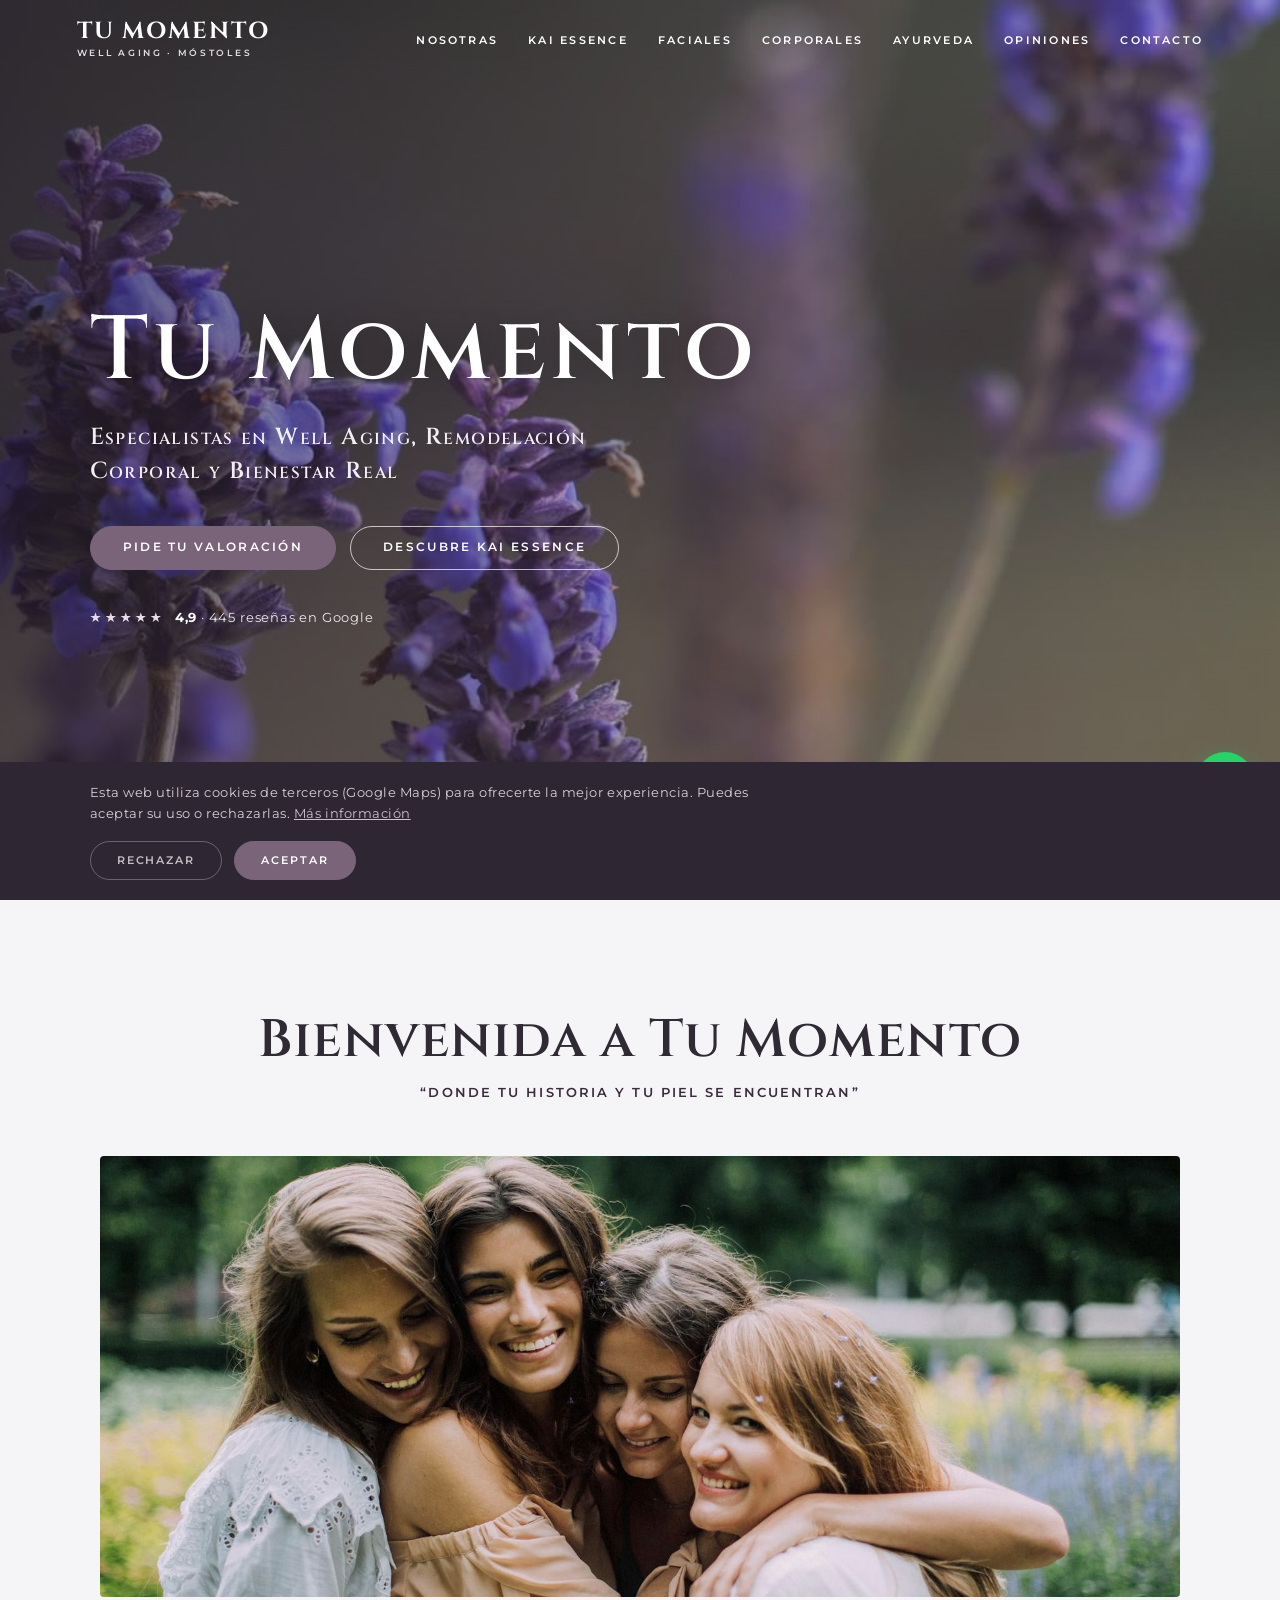
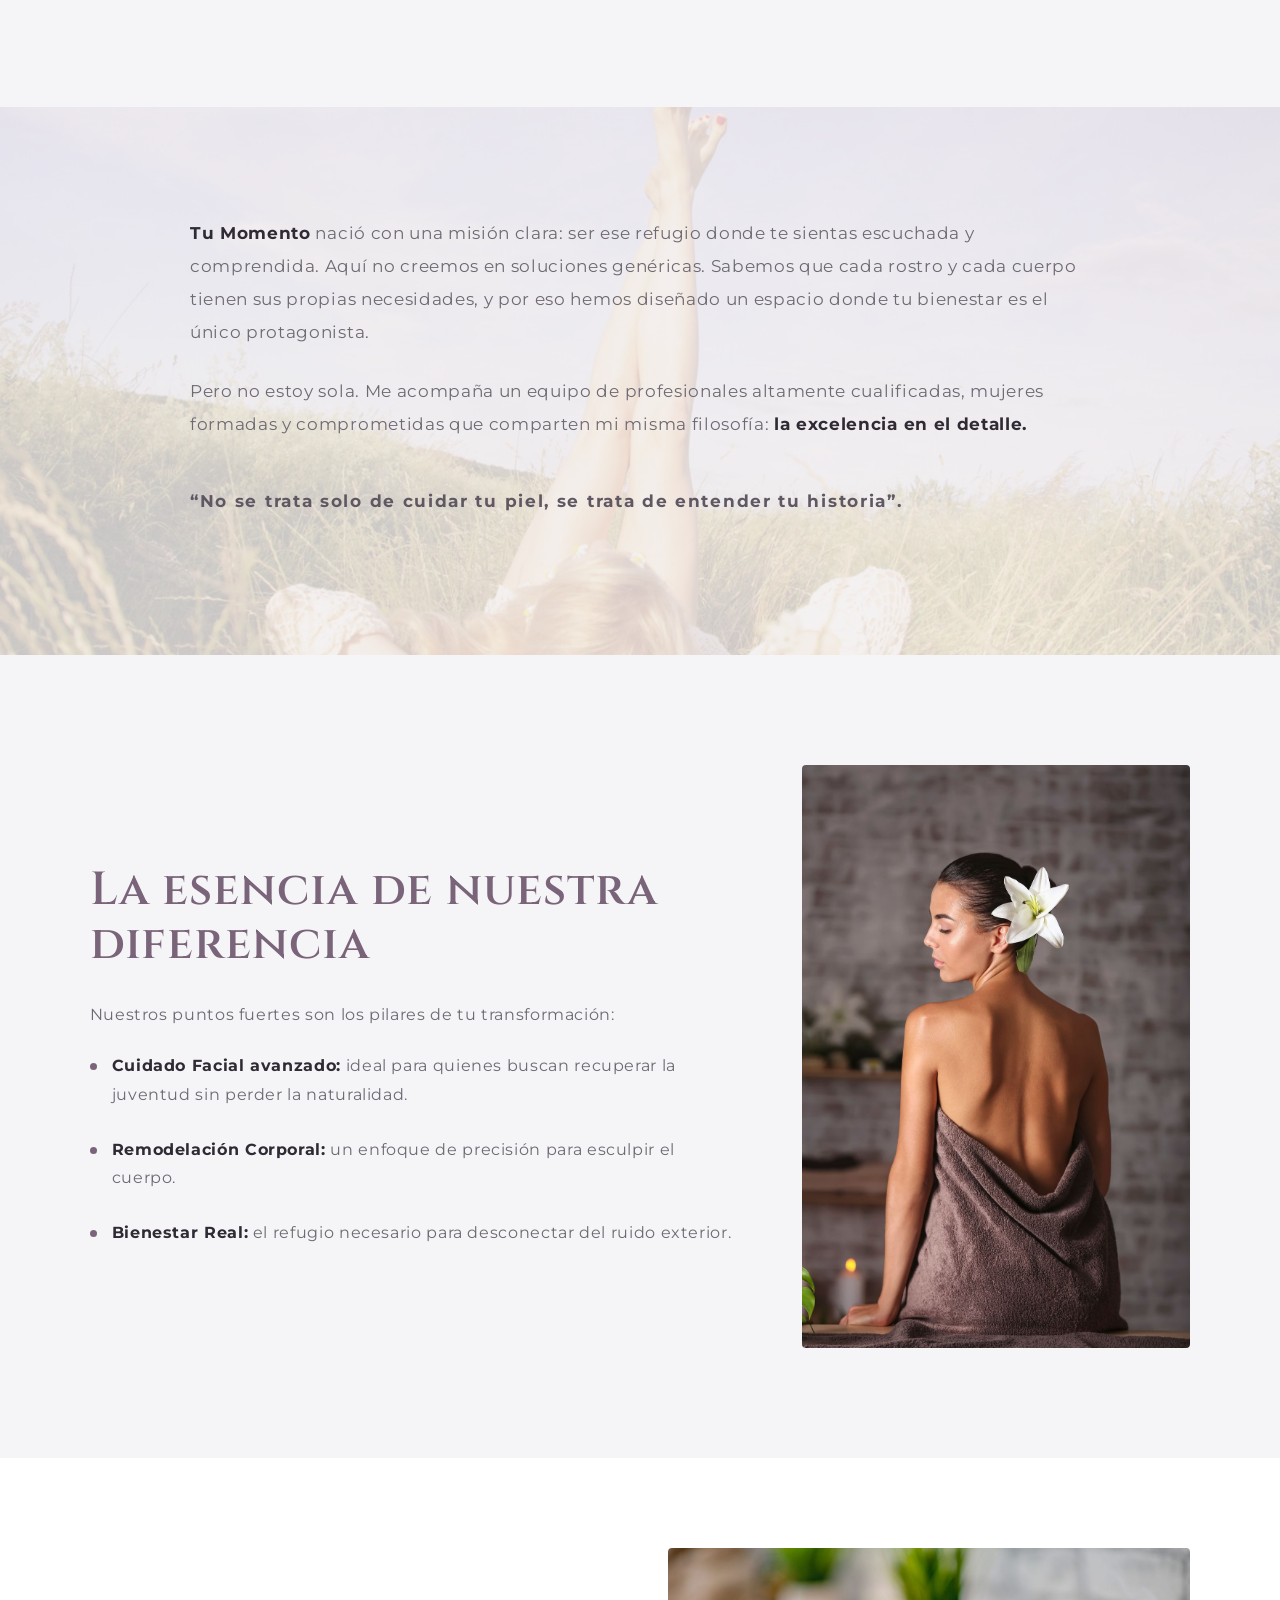
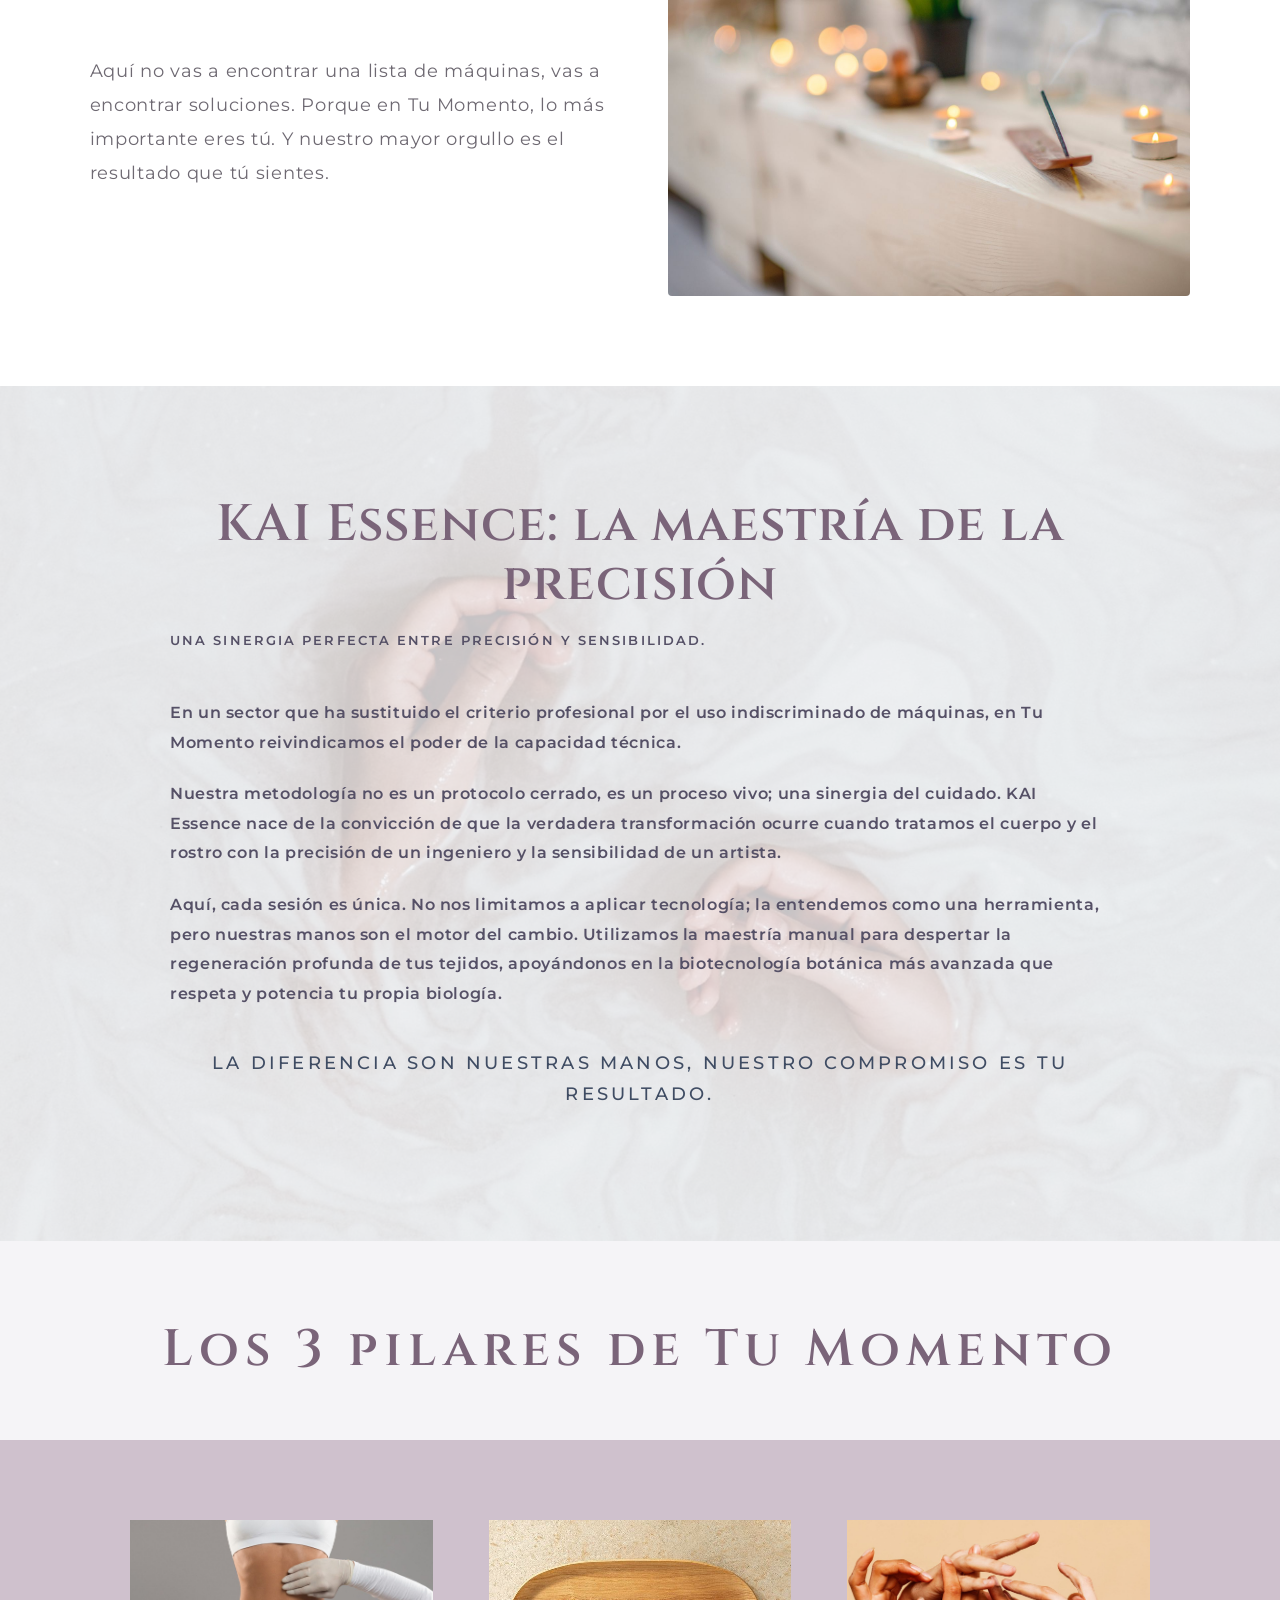
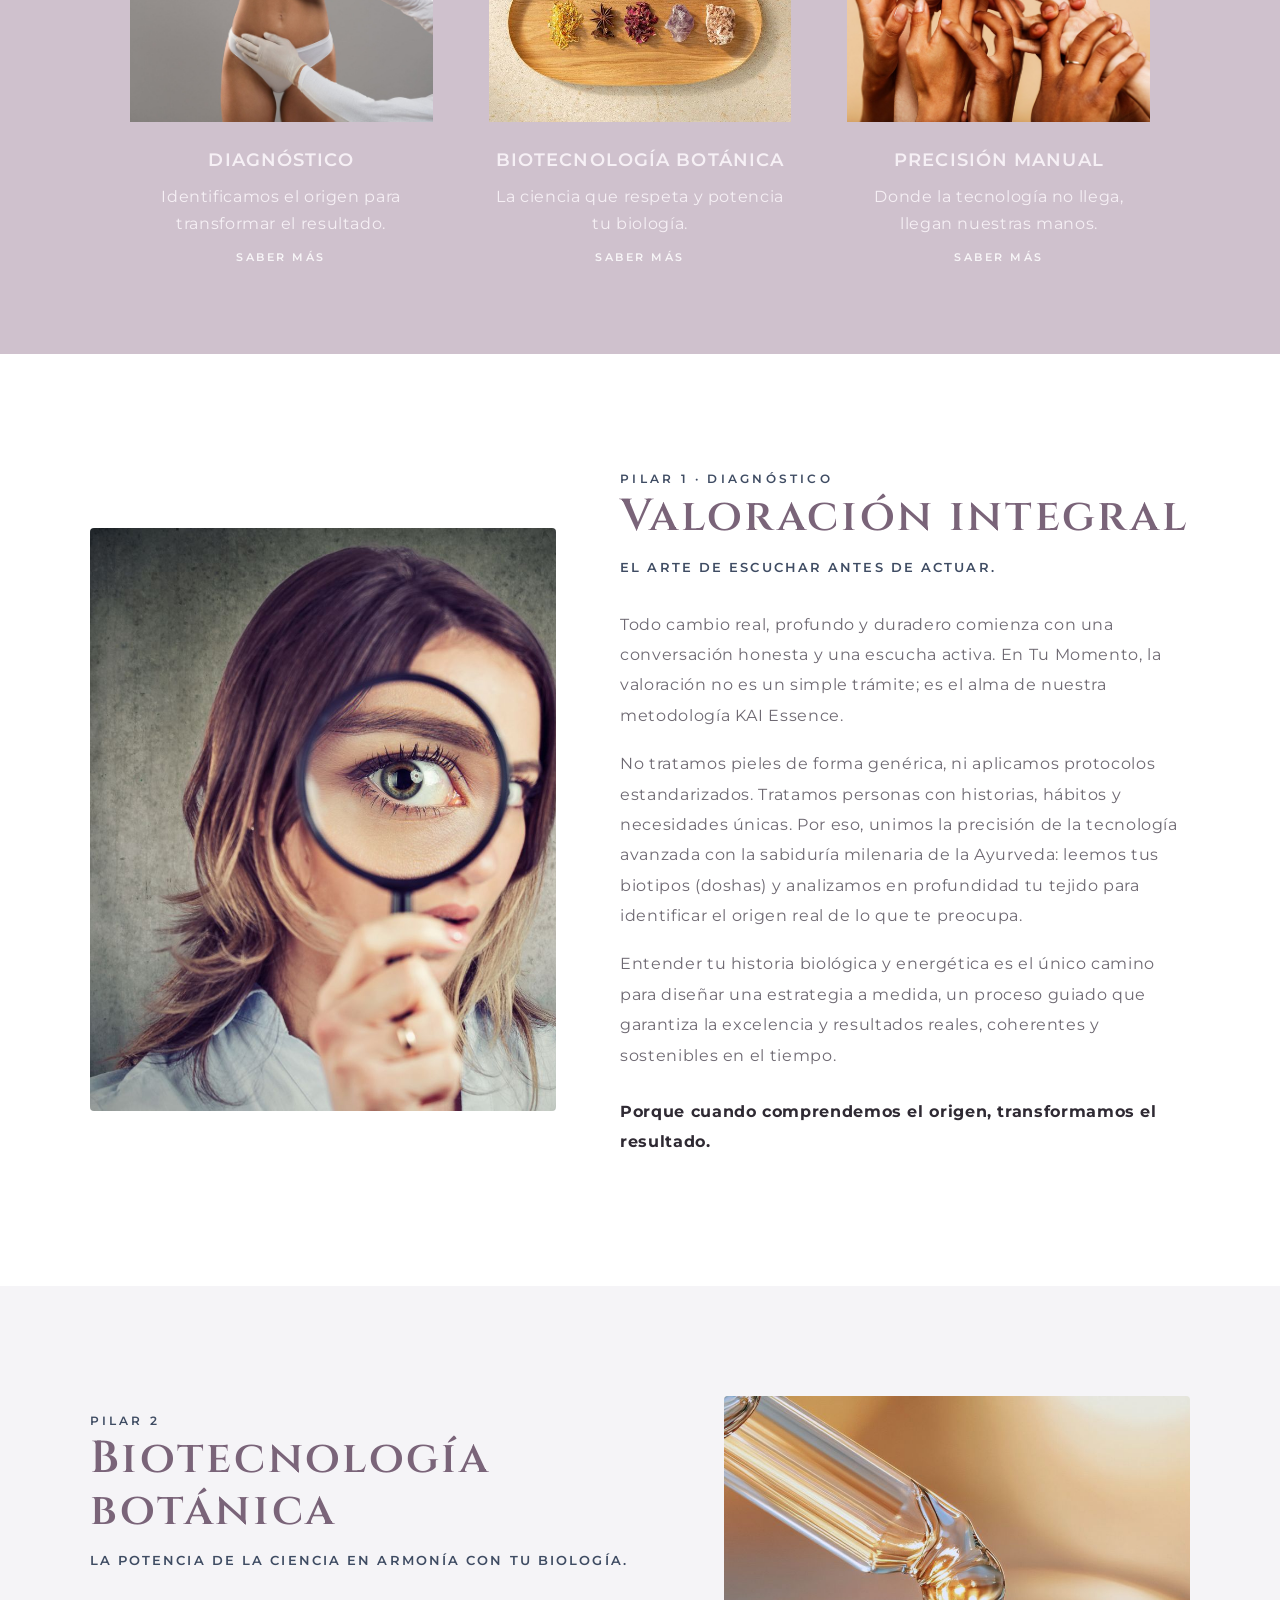
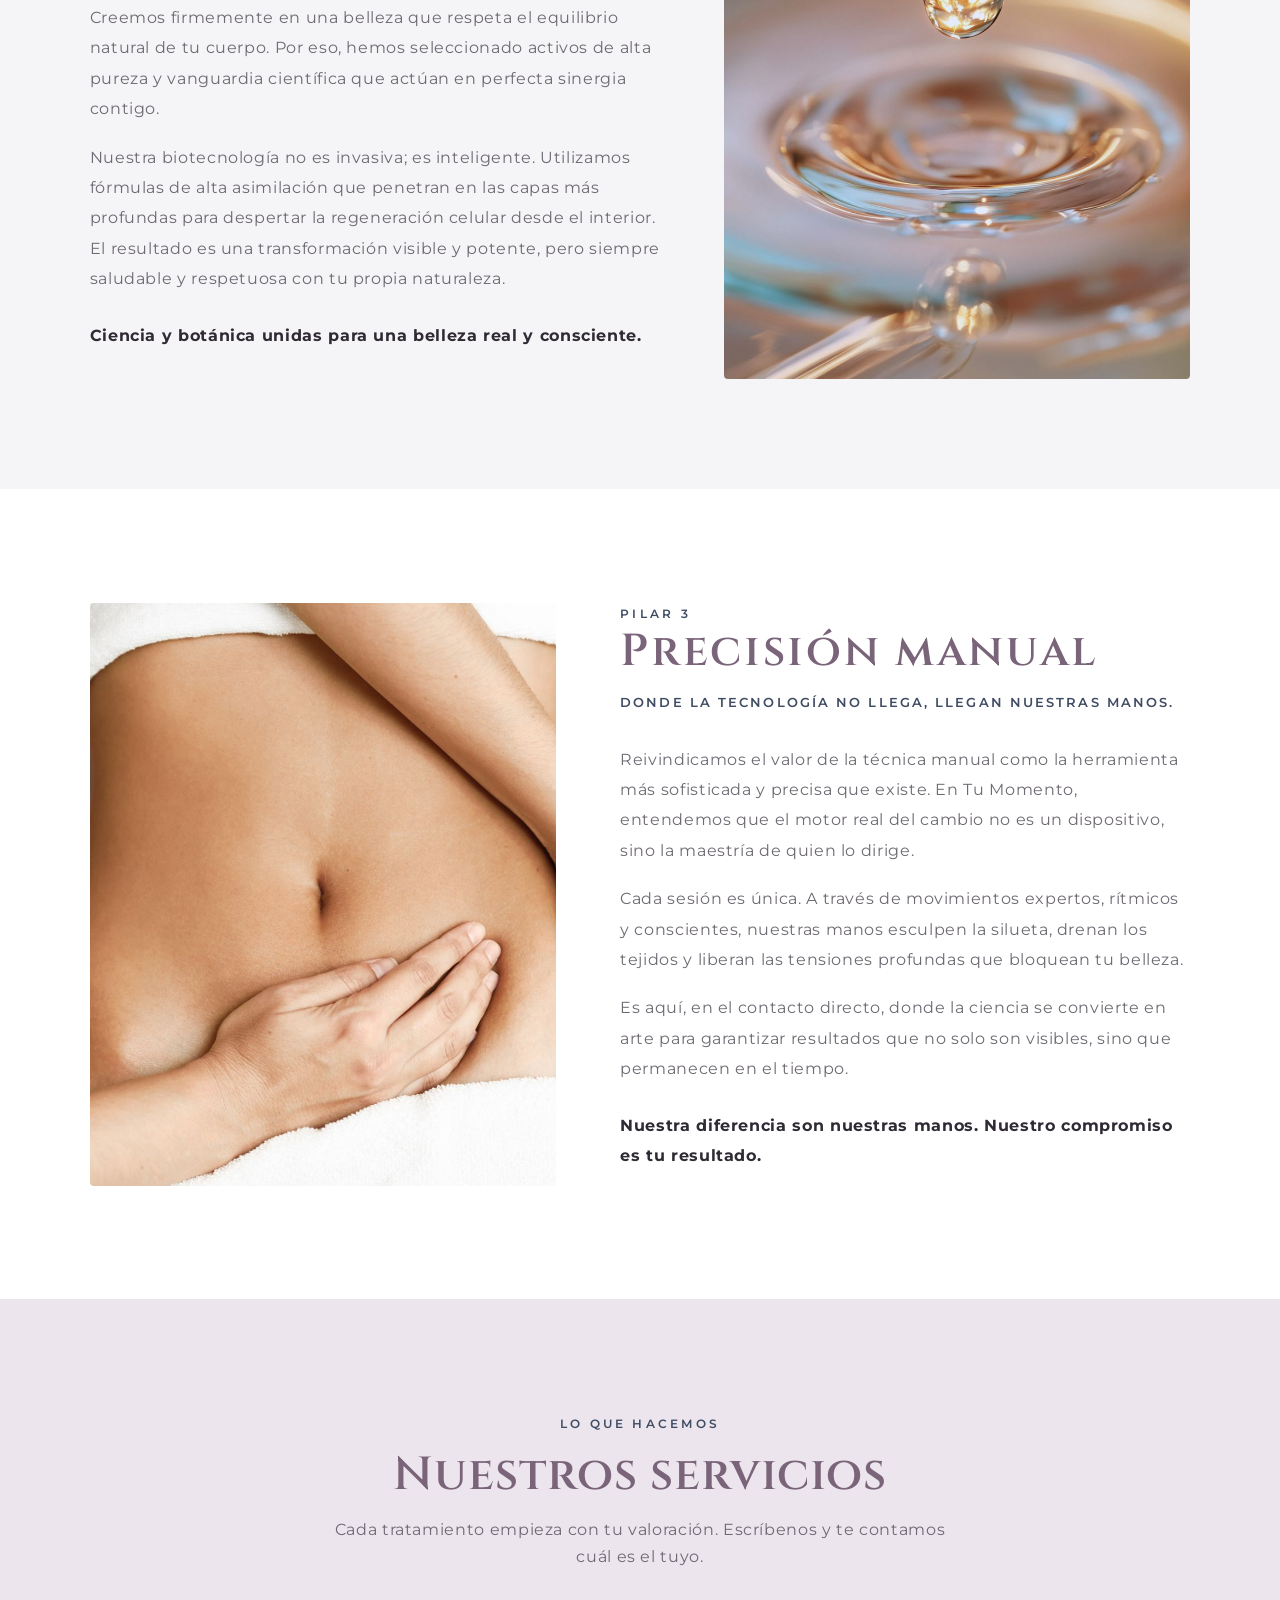
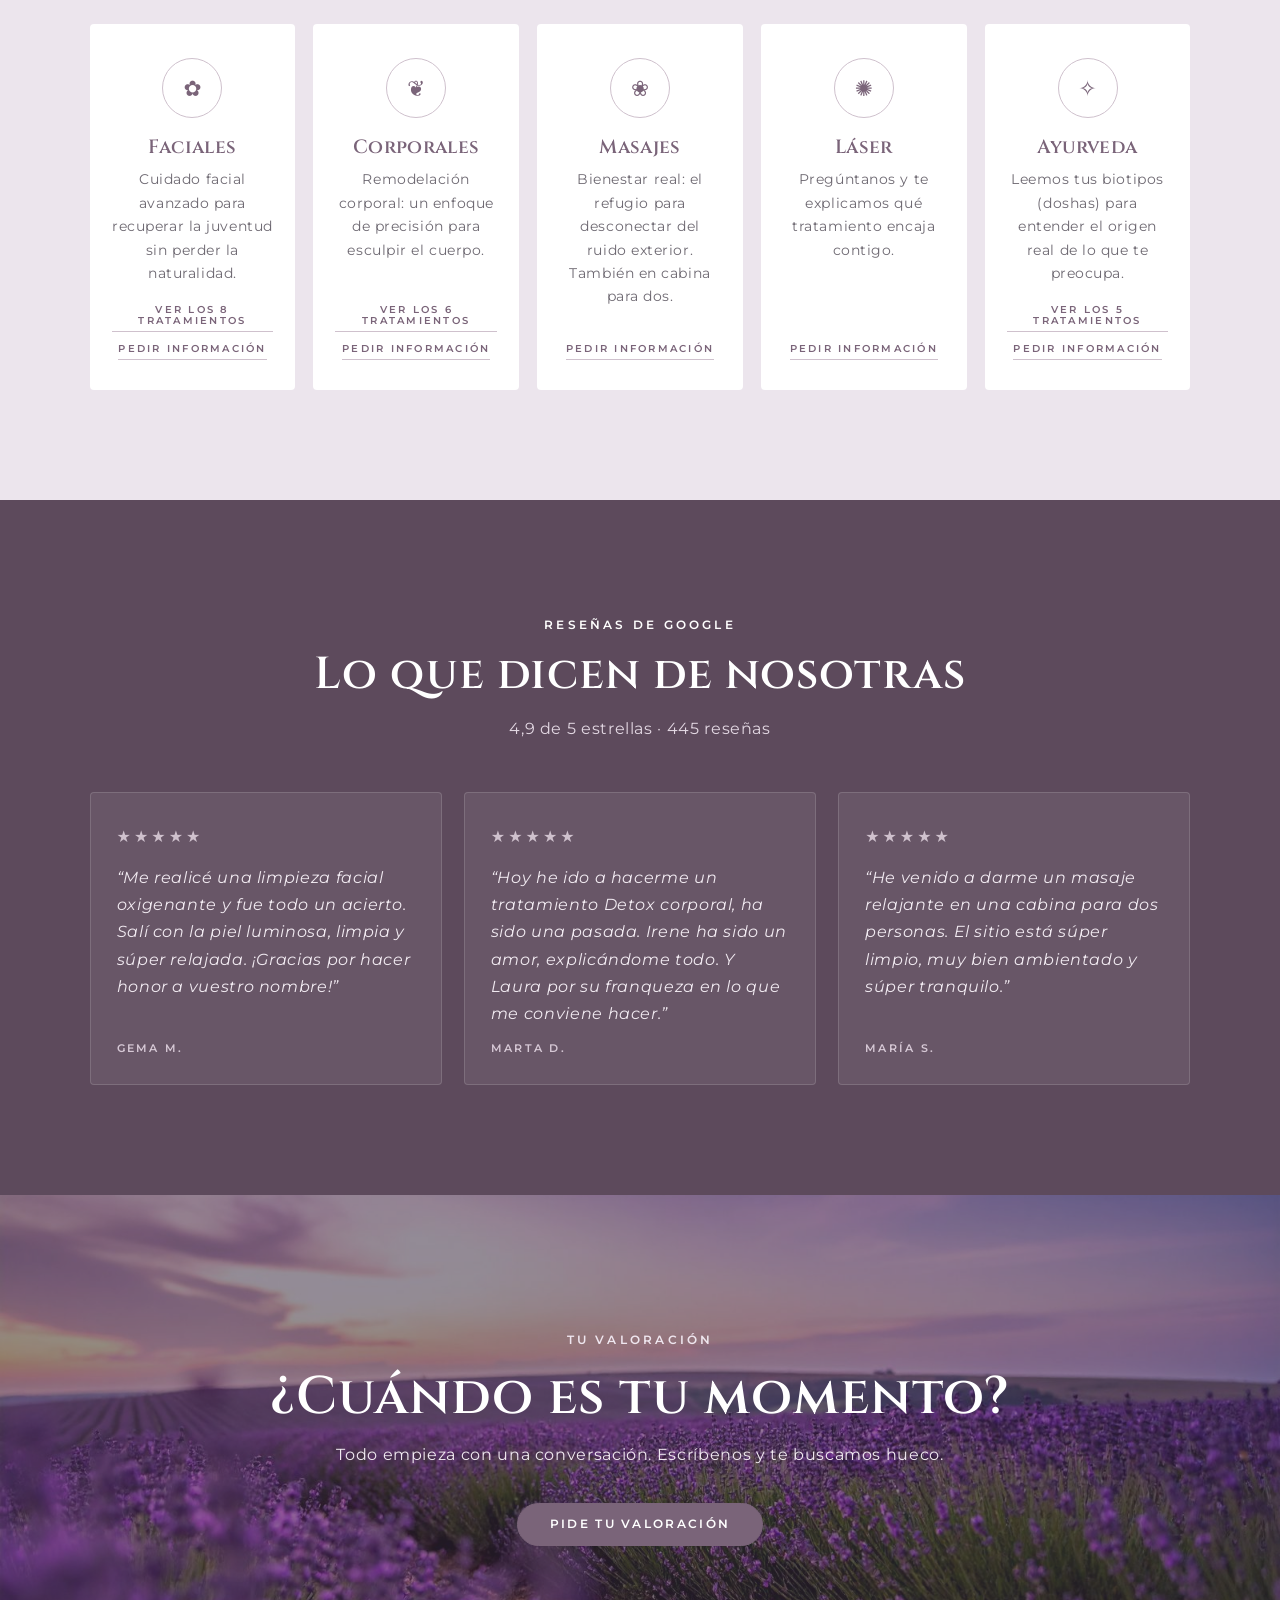
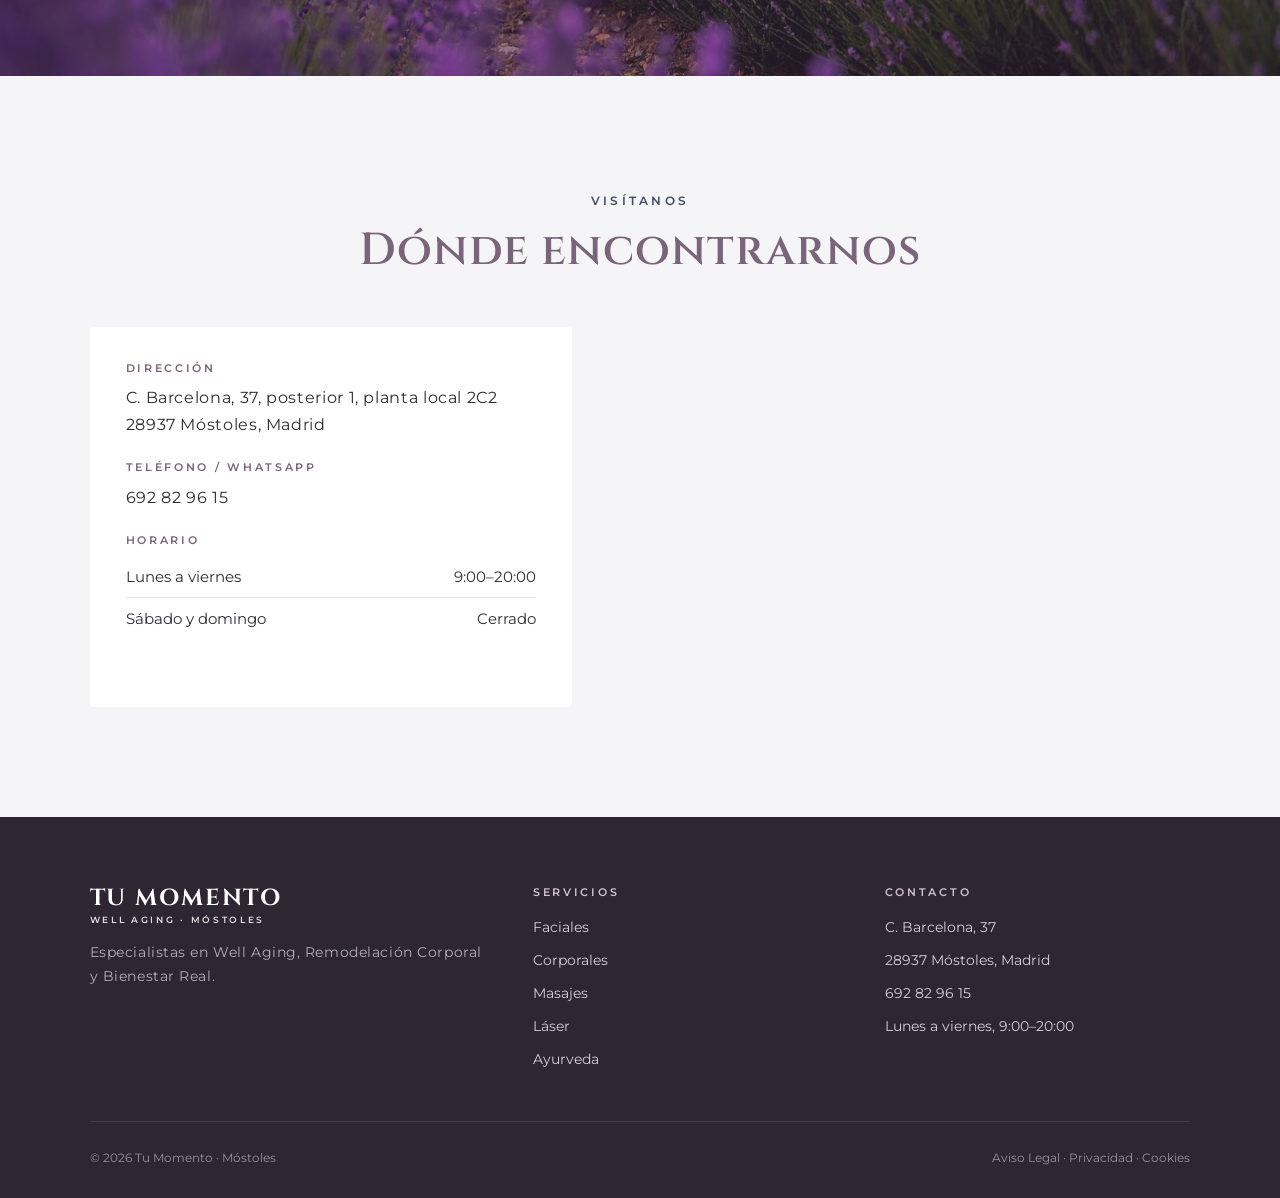
==== commit 894ddd69: "Tu Momento: bloque Ayurveda y sin fotos del centro antiguo [skip netlify]" ====
--- a/index.html
+++ b/index.html
@@ -22,7 +22,7 @@
     <li><a href="#kai">KAI Essence</a></li>
     <li><a href="faciales.html">Faciales</a></li>
     <li><a href="corporales.html">Corporales</a></li>
-    <li><a href="#servicios">Servicios</a></li>
+    <li><a href="ayurveda.html">Ayurveda</a></li>
     <li><a href="#opiniones">Opiniones</a></li>
     <li><a href="#contacto">Contacto</a></li>
   </ul></nav><button class="nav-toggle" id="navToggle" aria-label="Abrir menú">☰</button>
@@ -167,25 +167,7 @@
     <div class="svc rv"><i aria-hidden="true">❦</i><h3>Corporales</h3><p>Remodelación corporal: un enfoque de precisión para esculpir el cuerpo.</p><a href="corporales.html">Ver los 6 tratamientos</a><a href="https://wa.me/34692829615?text=Hola%2C%20quiero%20informaci%C3%B3n%20sobre%20tratamientos%20corporales" target="_blank" rel="noopener">Pedir información</a></div>
     <div class="svc rv"><i aria-hidden="true">❀</i><h3>Masajes</h3><p>Bienestar real: el refugio para desconectar del ruido exterior. También en cabina para dos.</p><a href="https://wa.me/34692829615?text=Hola%2C%20quiero%20informaci%C3%B3n%20sobre%20masajes" target="_blank" rel="noopener">Pedir información</a></div>
     <div class="svc rv"><i aria-hidden="true">✺</i><h3>Láser</h3><p>Pregúntanos y te explicamos qué tratamiento encaja contigo.</p><a href="https://wa.me/34692829615?text=Hola%2C%20quiero%20informaci%C3%B3n%20sobre%20l%C3%A1ser" target="_blank" rel="noopener">Pedir información</a></div>
-    <div class="svc rv"><i aria-hidden="true">✧</i><h3>Ayurveda</h3><p>Leemos tus biotipos (doshas) para entender el origen real de lo que te preocupa.</p><a href="https://wa.me/34692829615?text=Hola%2C%20quiero%20informaci%C3%B3n%20sobre%20Ayurveda" target="_blank" rel="noopener">Pedir información</a></div>
-  </div>
-</section>
-
-<!-- 12. NUESTRO ESPACIO (fotos reales) -->
-<section class="gallery-wrap" id="galeria">
-  <div class="section-head rv">
-    <span class="eyebrow">Nuestro espacio</span>
-    <h2>Tu Momento por dentro</h2>
-    <p>Así es nuestro centro de la calle Barcelona, en Móstoles.</p>
-  </div>
-  <div class="gallery">
-    <figure class="big"><img src="maps_07.jpg" alt="Rincón de Tu Momento" loading="lazy"></figure>
-    <figure><img src="maps_01.jpg" alt="Sala de espera" loading="lazy"></figure>
-    <figure><img src="maps_04.jpg" alt="Recepción con luz natural" loading="lazy"></figure>
-    <figure><img src="maps_10.jpg" alt="Detalle del centro" loading="lazy"></figure>
-    <figure><img src="maps_03.jpg" alt="Productos en recepción" loading="lazy"></figure>
-    <figure class="wide"><img src="maps_02.jpg" alt="Cosmética que usamos" loading="lazy"></figure>
-    <figure class="wide"><img src="maps_09.jpg" alt="Nuestra fachada" loading="lazy"></figure>
+    <div class="svc rv"><i aria-hidden="true">✧</i><h3>Ayurveda</h3><p>Leemos tus biotipos (doshas) para entender el origen real de lo que te preocupa.</p><a href="ayurveda.html">Ver los 5 tratamientos</a><a href="https://wa.me/34692829615?text=Hola%2C%20quiero%20informaci%C3%B3n%20sobre%20Ayurveda" target="_blank" rel="noopener">Pedir información</a></div>
   </div>
 </section>
 
@@ -238,7 +220,7 @@
       <a href="#inicio" class="logo light"><span class="logo-mark">T</span><span class="logo-text"><span class="script">Tu Momento</span><small>Well Aging · Móstoles</small></span></a>
       <p>Especialistas en Well Aging, Remodelación Corporal y Bienestar Real.</p>
     </div>
-    <div><h4>Servicios</h4><ul><li><a href="faciales.html">Faciales</a></li><li><a href="corporales.html">Corporales</a></li><li><a href="#servicios">Masajes</a></li><li><a href="#servicios">Láser</a></li><li><a href="#servicios">Ayurveda</a></li></ul></div>
+    <div><h4>Servicios</h4><ul><li><a href="faciales.html">Faciales</a></li><li><a href="corporales.html">Corporales</a></li><li><a href="#servicios">Masajes</a></li><li><a href="#servicios">Láser</a></li><li><a href="ayurveda.html">Ayurveda</a></li></ul></div>
     <div><h4>Contacto</h4><ul><li>C. Barcelona, 37</li><li>28937 Móstoles, Madrid</li><li><a href="tel:+34692829615">692 82 96 15</a></li><li>Lunes a viernes, 9:00–20:00</li></ul></div>
   </div>
   <div class="footer-bottom">
--- a/styles.css
+++ b/styles.css
@@ -213,6 +213,34 @@
 .legal p,.legal li{line-height:1.8;margin-bottom:10px;font-size:.96rem;color:var(--texto)}
 .legal ul{padding-left:22px}
 .legal a{color:var(--malva);text-decoration:underline}
+
+/* PÁGINAS DE TRATAMIENTOS (faciales / corporales) */
+.page-hero{position:relative;isolation:isolate;min-height:68vh;display:grid;place-items:center;text-align:center;padding:150px 7% 100px;overflow:hidden}
+.page-hero img{position:absolute;inset:0;width:100%;height:100%;object-fit:cover;z-index:-2}
+.page-hero::after{content:"";position:absolute;inset:0;z-index:-1;background:linear-gradient(180deg,rgba(61,47,66,.55),rgba(61,47,66,.45))}
+.page-hero .eyebrow{color:#efe6ef}
+.page-hero h1{color:#fff;font-size:clamp(2.2rem,6vw,4.4rem);letter-spacing:.06em;margin:16px 0}
+.page-hero p{color:#f4eef4;max-width:620px;margin:0 auto}
+.treats{padding:100px 7%}
+.treat-grid{max-width:1160px;margin:0 auto;display:grid;grid-template-columns:repeat(2,1fr);gap:28px}
+.treat{background:var(--paper);border-radius:4px;padding:44px 40px 38px;border-top:3px solid var(--lila);display:flex;flex-direction:column}
+.treat .num{font:600 .9rem/1 var(--f-t);color:var(--lila);letter-spacing:.2em}
+.treat h2{font-size:clamp(1.3rem,2.2vw,1.65rem);margin:14px 0 12px;letter-spacing:.04em}
+.treat .sub{display:block;font-size:.7rem;margin-bottom:22px;color:var(--pizarra)}
+.treat p{line-height:1.85;margin-bottom:14px;font-size:.93rem}
+.treat a{align-self:flex-start;margin-top:auto;padding-top:10px;font:600 .64rem/1 var(--f-b);letter-spacing:.22em;text-transform:uppercase;color:var(--malva);border-bottom:1px solid var(--lila);padding-bottom:5px}
+.treat:last-child:nth-child(odd){grid-column:1/-1}
+.treat p.for{font-size:.86rem;background:var(--lila-soft);padding:14px 18px;border-radius:4px;margin-top:4px}
+.treat p.for b{color:var(--malva-dark);font-weight:600}
+.treats-lead{padding:90px 7% 0;text-align:center}
+.treats-lead div{max-width:820px;margin:0 auto}
+.treats-lead p{font-size:1.05rem;line-height:1.95;margin-bottom:18px}
+.band{height:46vh;min-height:260px;background:var(--img) center/cover no-repeat}
+.treats-more{text-align:center;margin-top:54px}
+.btn-ghost-dark{border:1px solid var(--malva);color:var(--malva)}
+.btn-ghost-dark:hover{background:var(--malva);color:#fff}
+.cta-btns{display:flex;gap:14px;justify-content:center;flex-wrap:wrap}
+.svc a + a{margin-top:12px}
 
 /* APARICIÓN AL HACER SCROLL */
 .rv{opacity:0;transform:translateY(26px);transition:opacity .9s ease,transform .9s ease}
@@ -241,6 +269,9 @@
   .welcome figure{aspect-ratio:3/2}
   .cookie-banner{padding-bottom:76px}
   .cookie-actions{margin-right:0}
+  .treats{padding:70px 6%}
+  .treat-grid{grid-template-columns:1fr;gap:22px}
+  .treat{padding:34px 24px 30px}
 }
 @media(max-width:520px){
   .svc-grid{grid-template-columns:1fr}
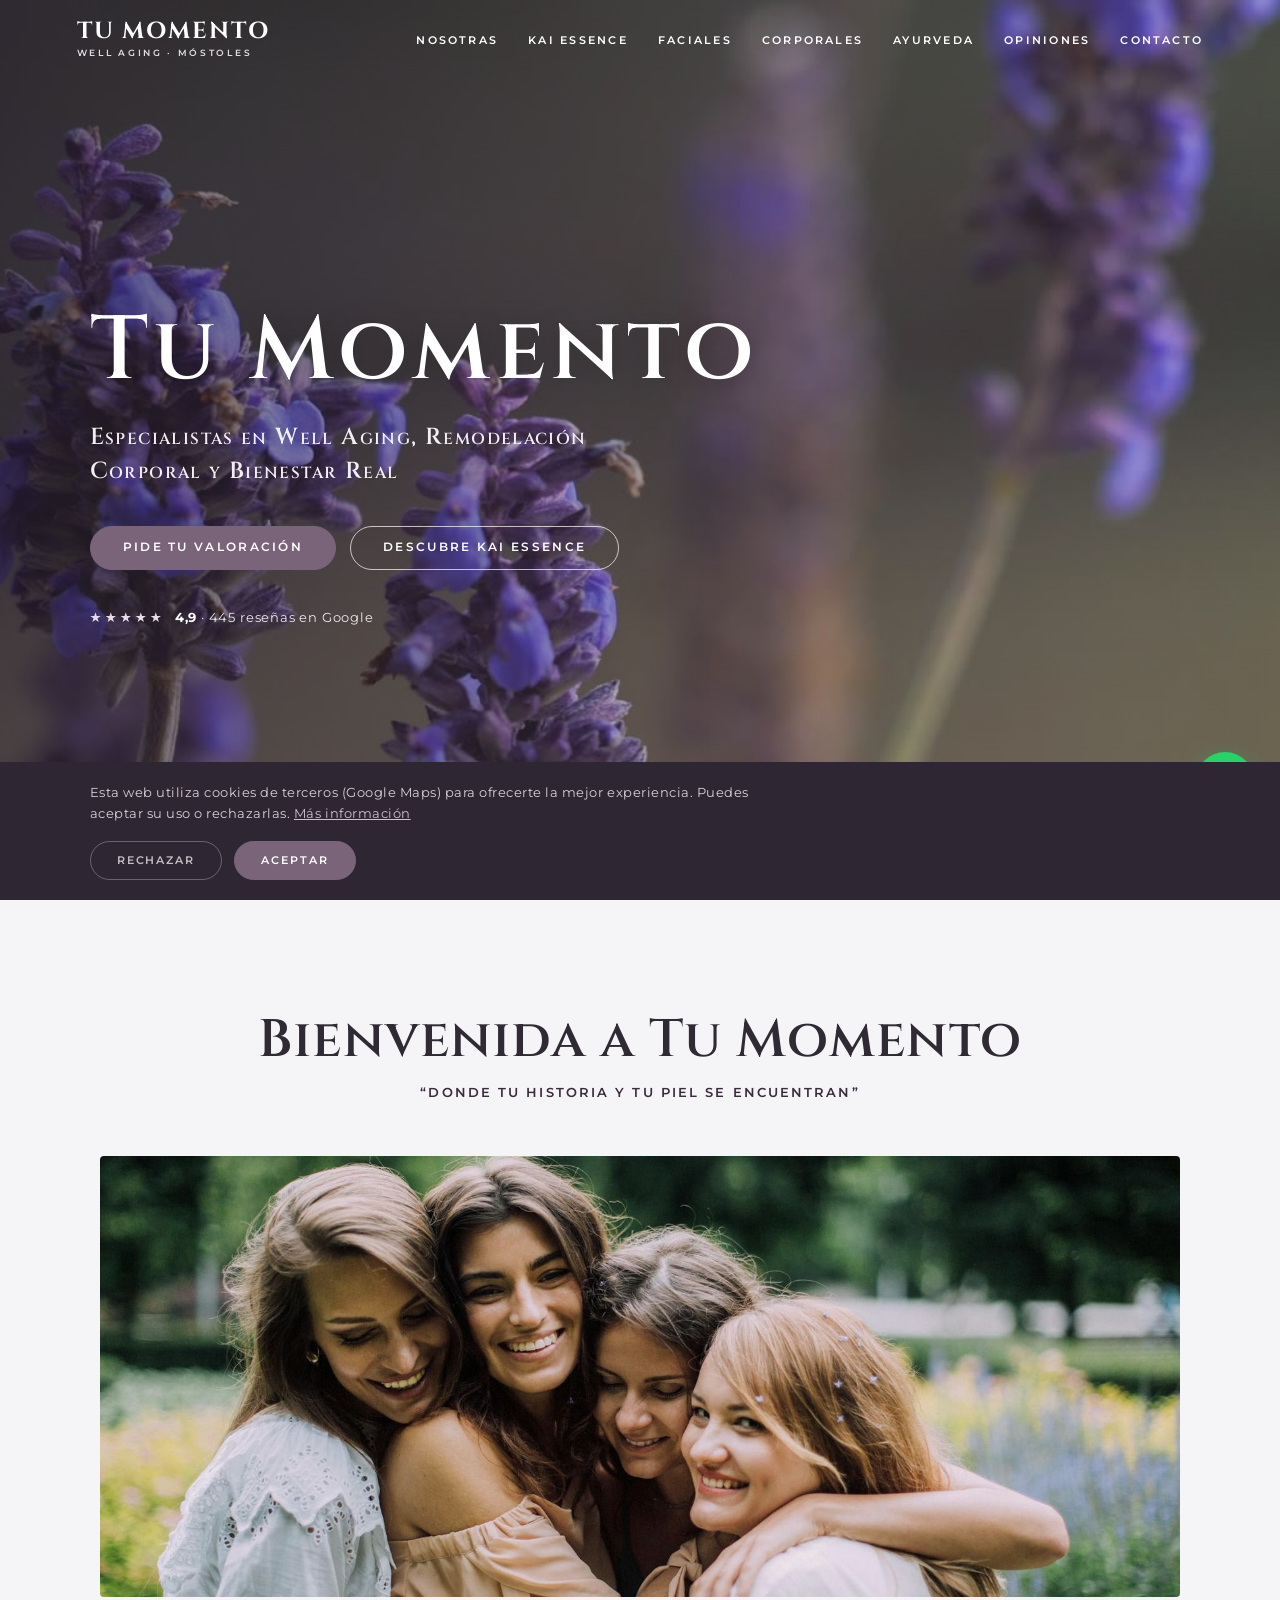
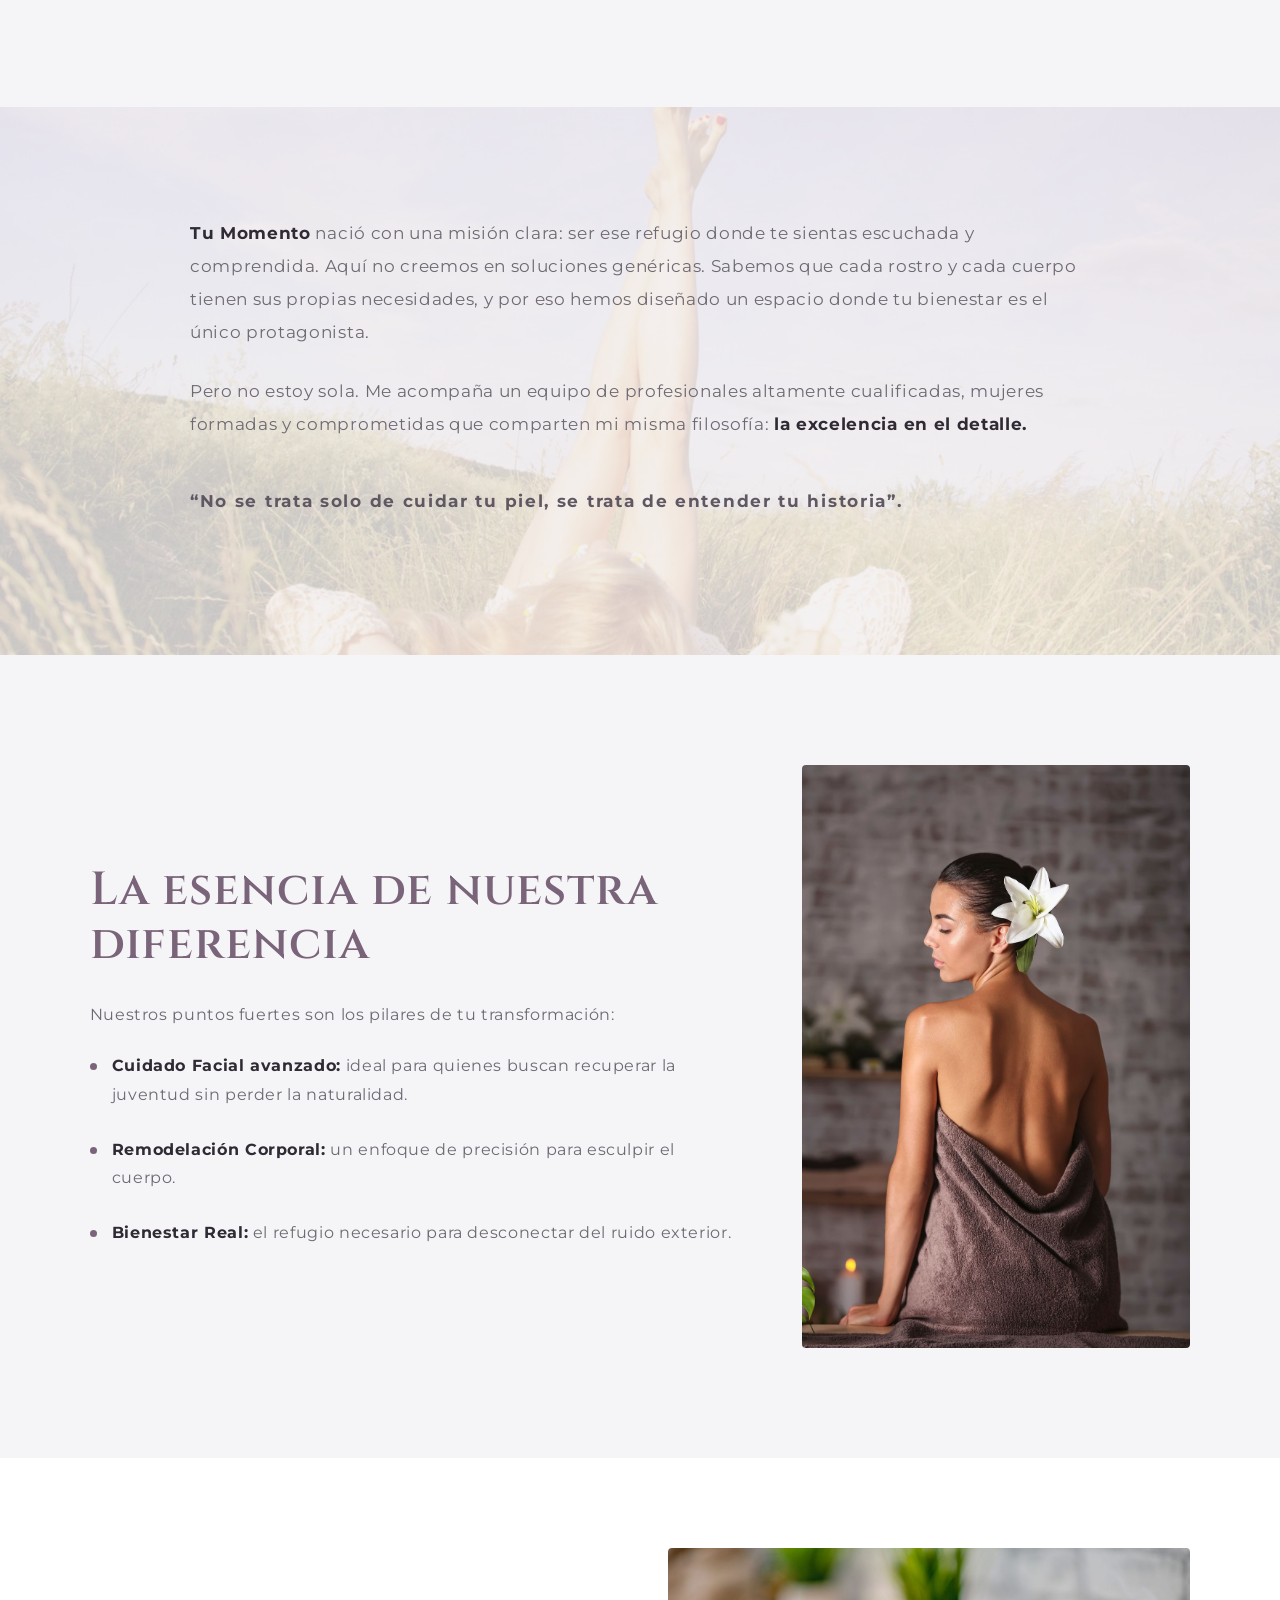
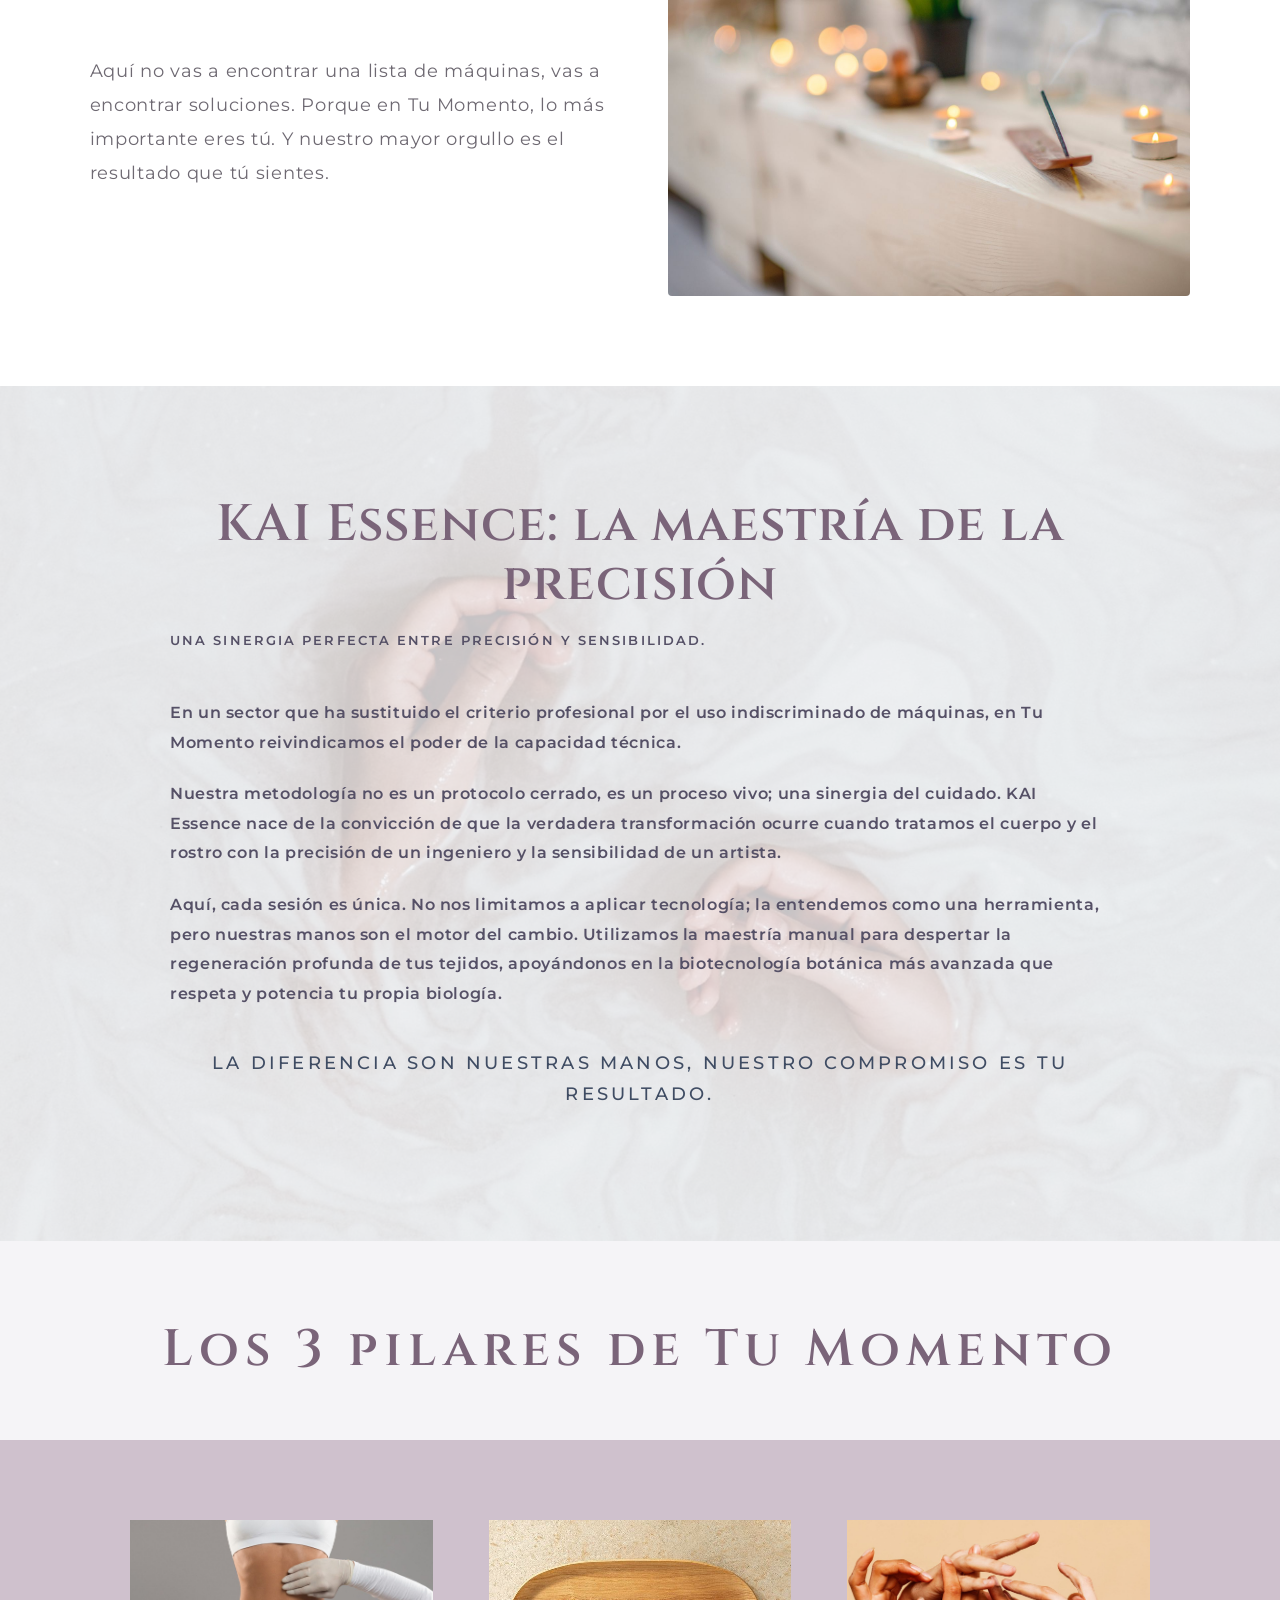
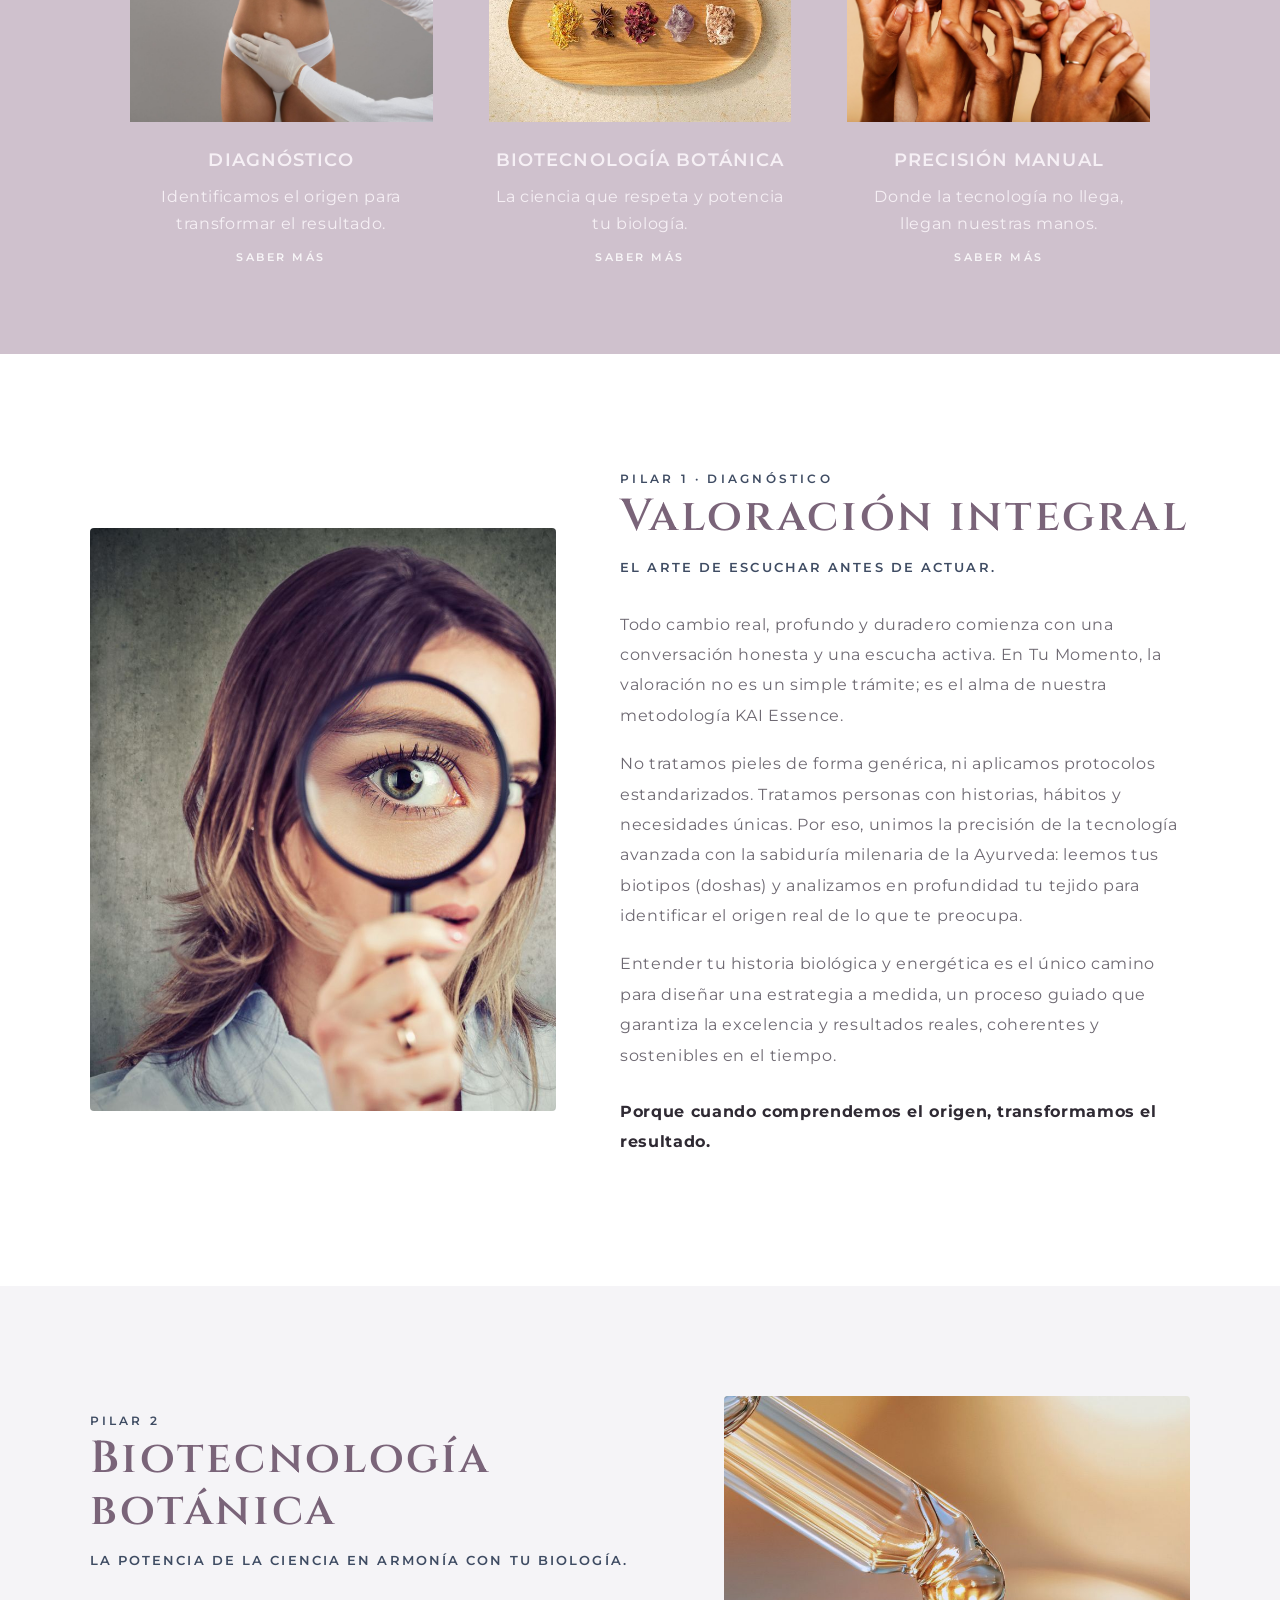
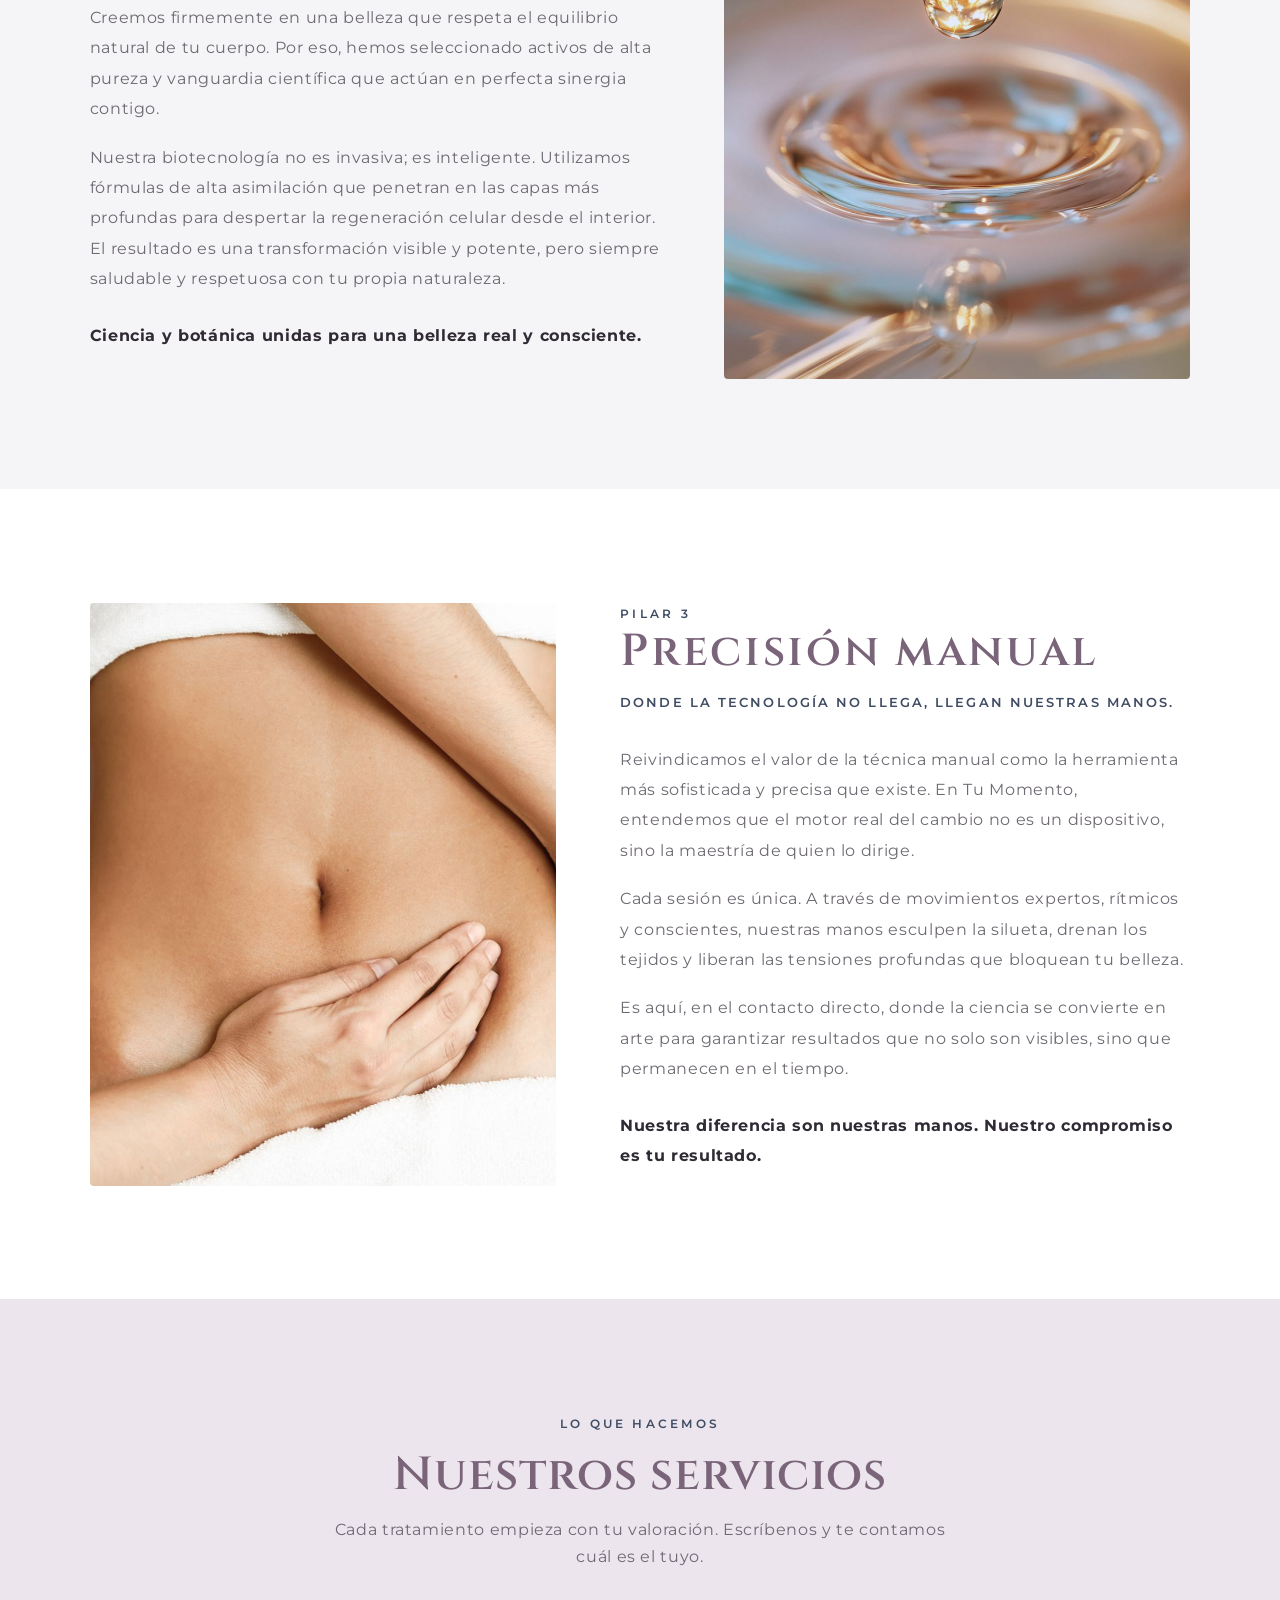
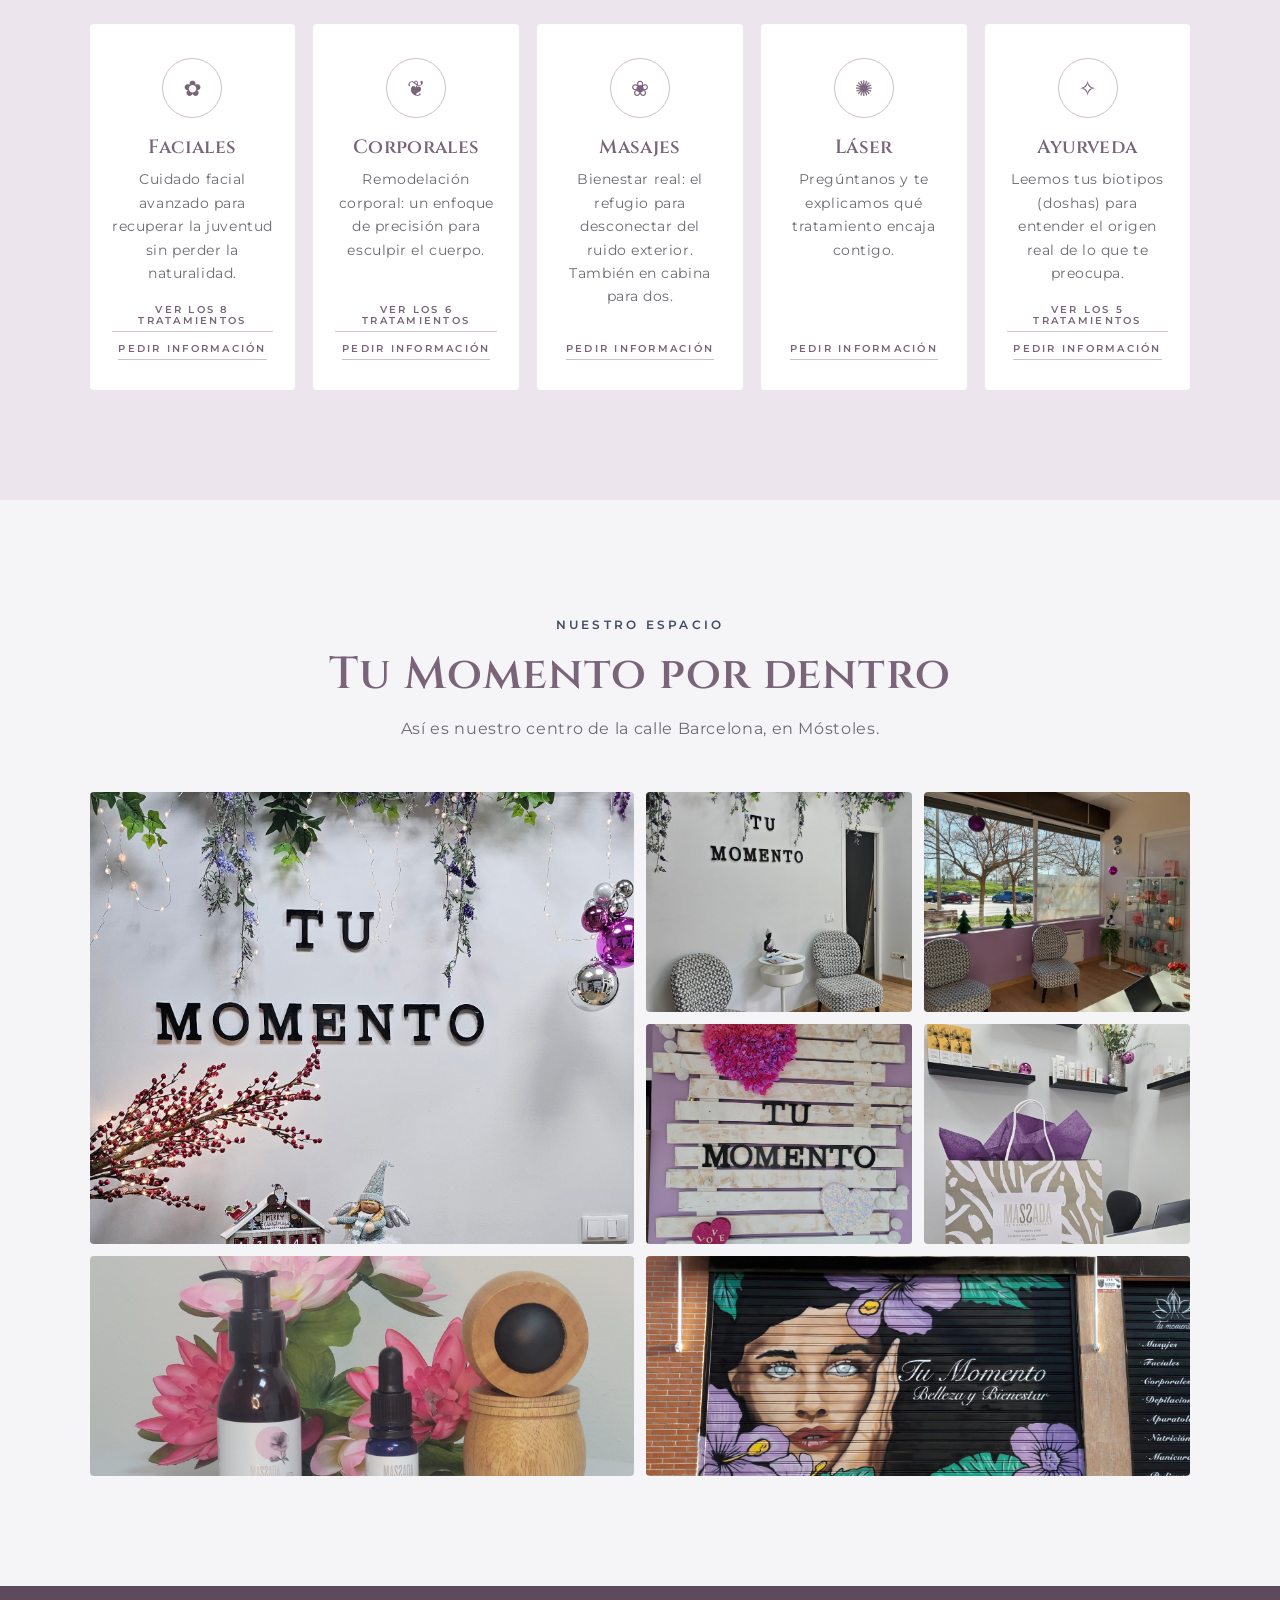
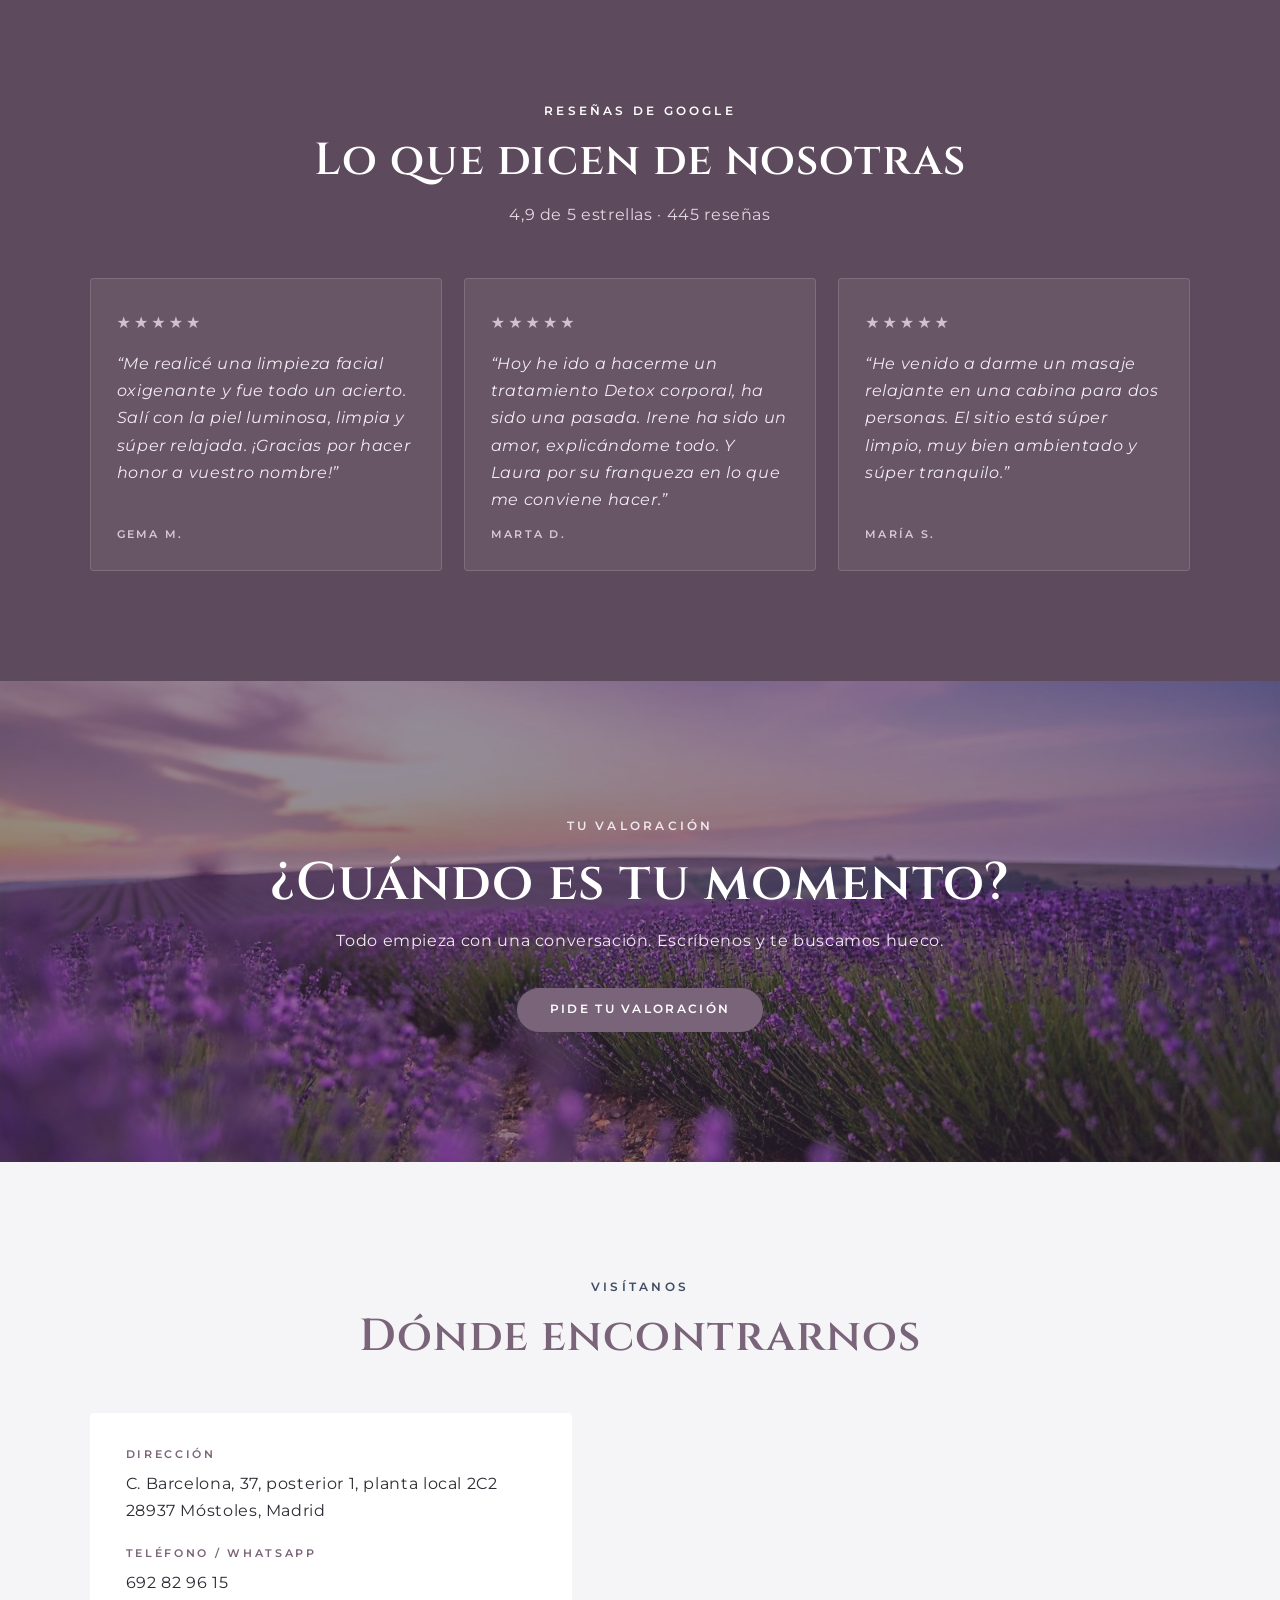
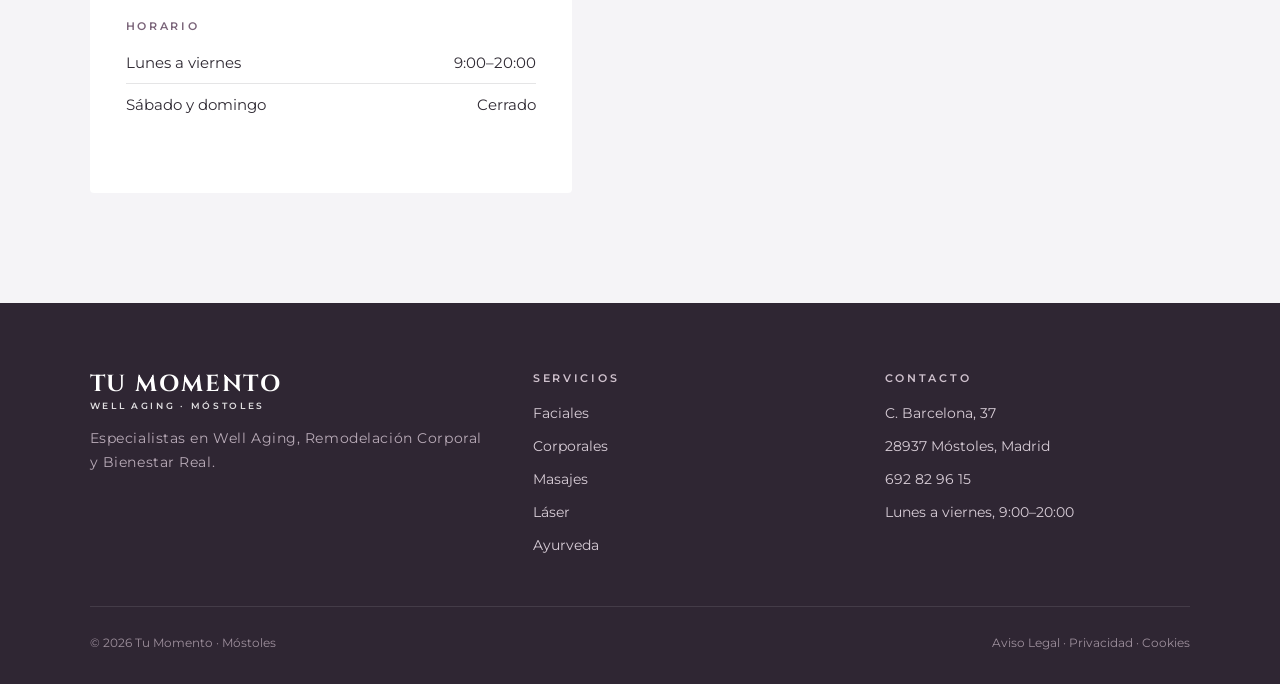
==== commit 75bdbf1b: "Tu Momento: galería de vuelta hasta que lleguen las fotos nuevas [skip netlify]" ====
--- a/index.html
+++ b/index.html
@@ -171,6 +171,23 @@
   </div>
 </section>
 
+<!-- 12. NUESTRO ESPACIO (fotos reales) -->
+<section class="gallery-wrap" id="galeria">
+  <div class="section-head rv">
+    <span class="eyebrow">Nuestro espacio</span>
+    <h2>Tu Momento por dentro</h2>
+    <p>Así es nuestro centro de la calle Barcelona, en Móstoles.</p>
+  </div>
+  <div class="gallery">
+    <figure class="big"><img src="maps_07.jpg" alt="Rincón de Tu Momento" loading="lazy"></figure>
+    <figure><img src="maps_01.jpg" alt="Sala de espera" loading="lazy"></figure>
+    <figure><img src="maps_04.jpg" alt="Recepción con luz natural" loading="lazy"></figure>
+    <figure><img src="maps_10.jpg" alt="Detalle del centro" loading="lazy"></figure>
+    <figure><img src="maps_03.jpg" alt="Productos en recepción" loading="lazy"></figure>
+    <figure class="wide"><img src="maps_02.jpg" alt="Cosmética que usamos" loading="lazy"></figure>
+    <figure class="wide"><img src="maps_09.jpg" alt="Nuestra fachada" loading="lazy"></figure>
+  </div>
+</section>
 <!-- 13. OPINIONES -->
 <section class="reviews-wrap" id="opiniones">
   <div class="section-head rv">
